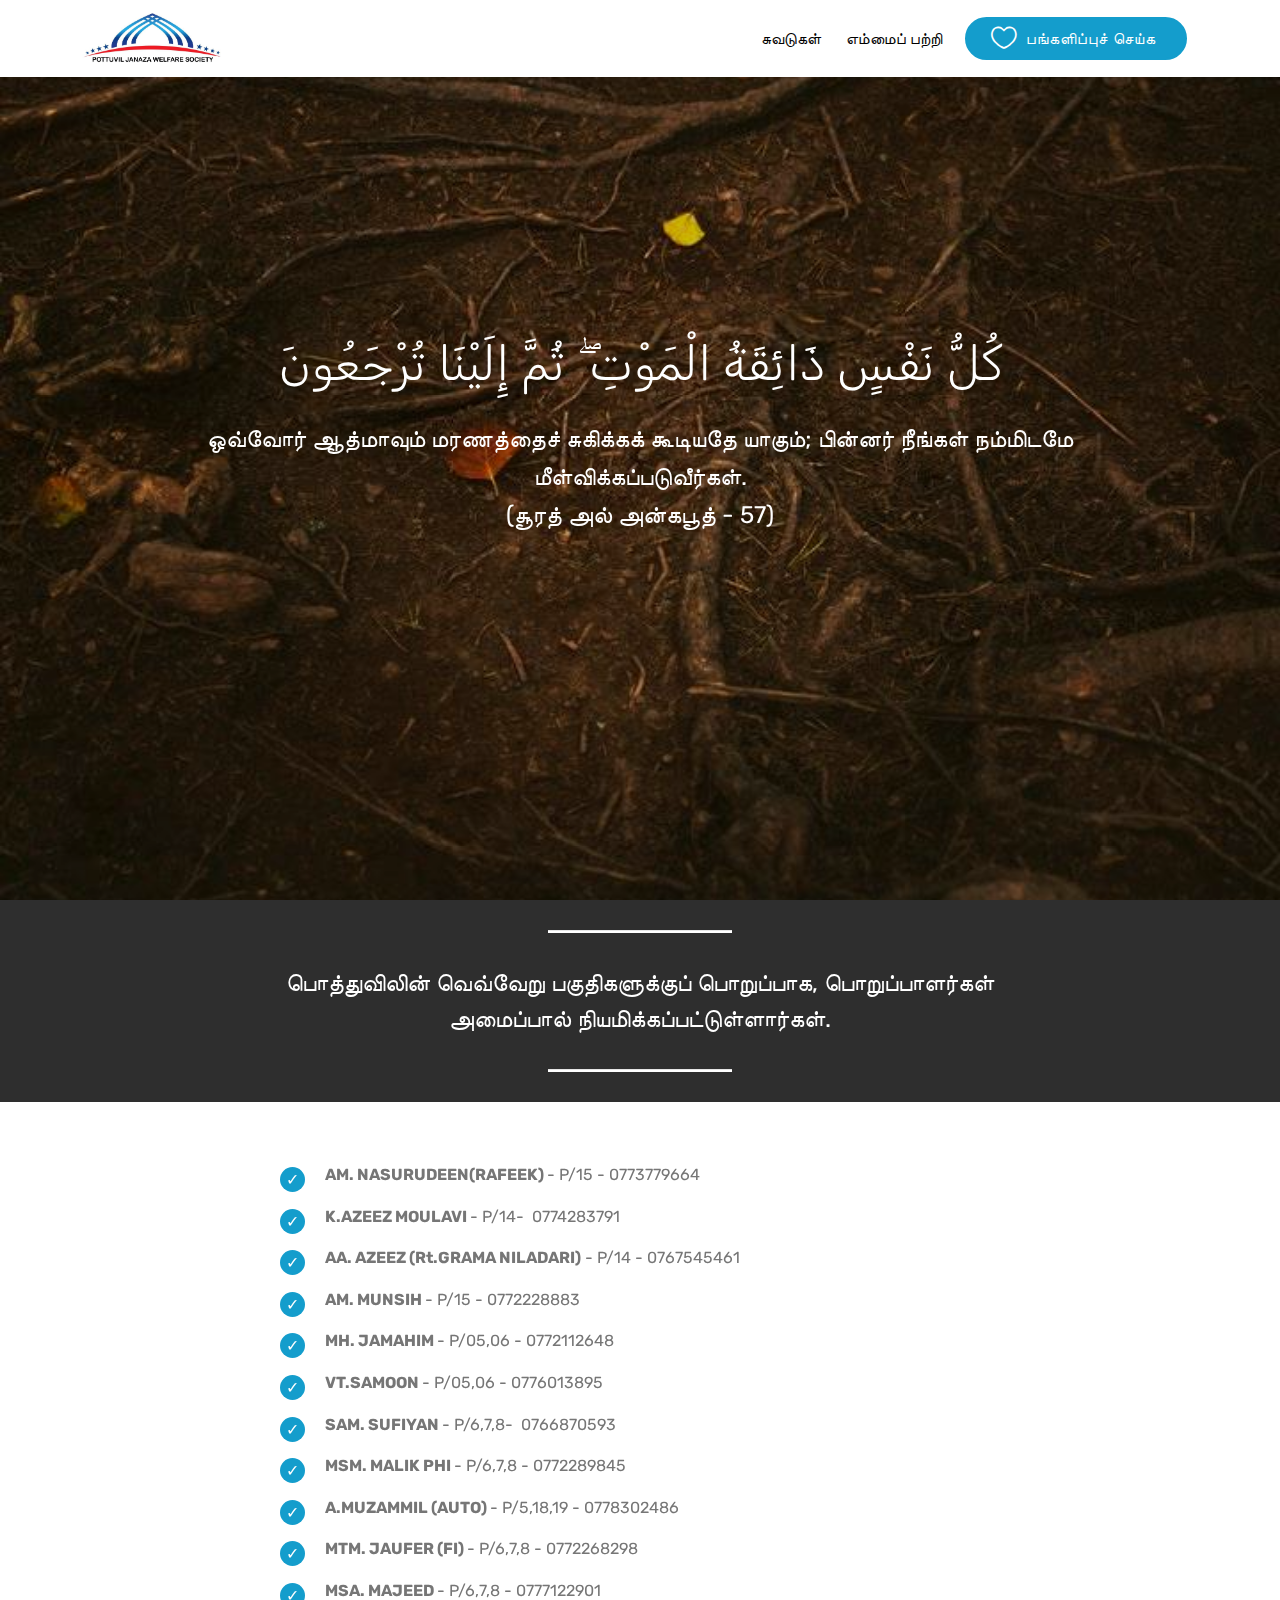
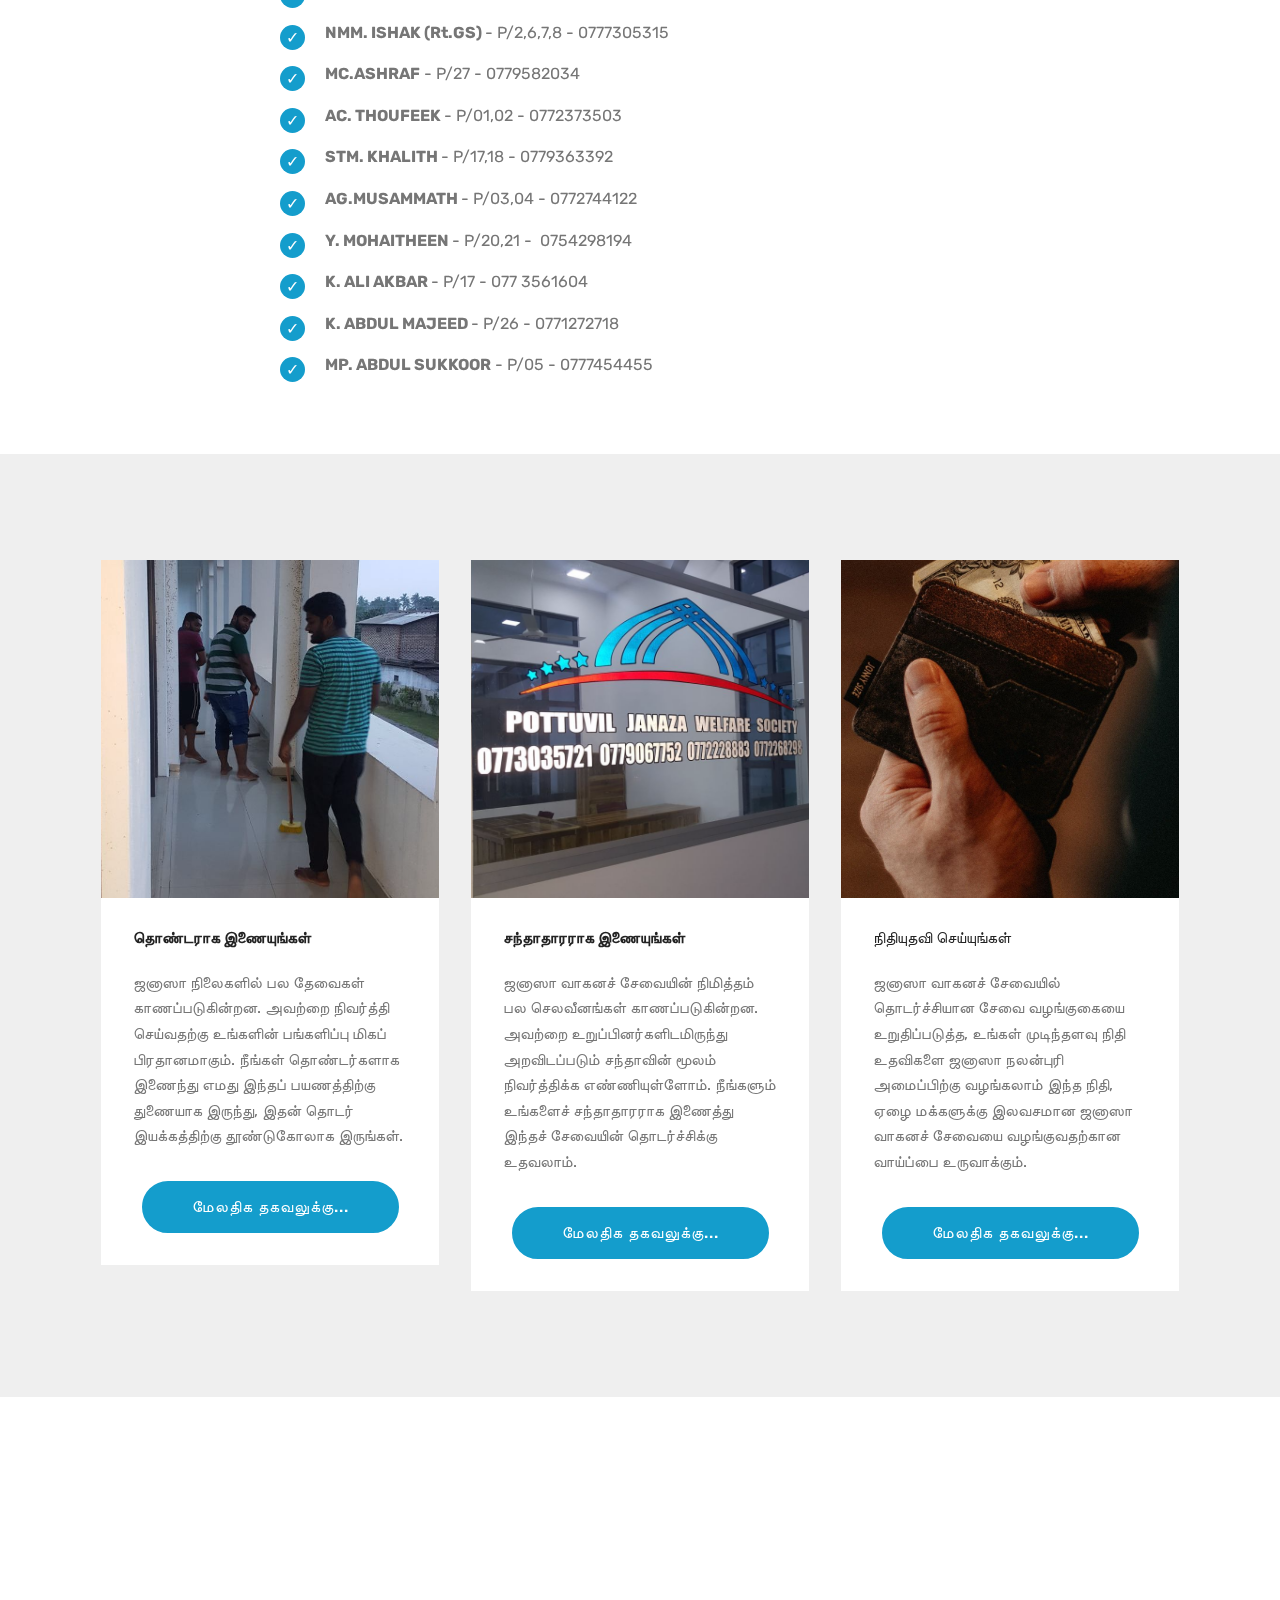
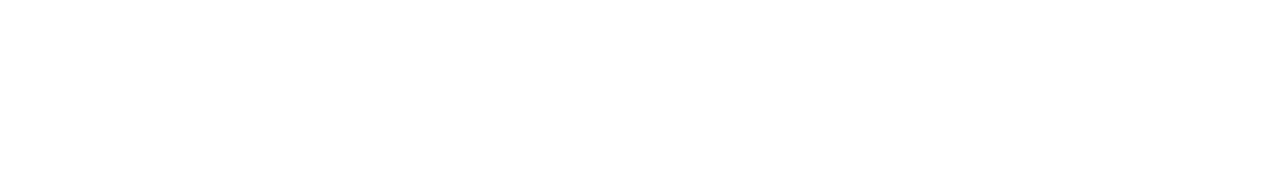
==== index.html @ e9322771 "Updated" ====
<!DOCTYPE html>
<html >
<head>
 <!-- Site designed & developed by Tharique Azeez @ niram.org -->
  <meta charset="UTF-8">
  <meta http-equiv="X-UA-Compatible" content="IE=edge">
  <meta name="generator" content="Mobirise v4.6.5, mobirise.com">
  <meta name="viewport" content="width=device-width, initial-scale=1, minimum-scale=1">
  <link rel="shortcut icon" href="assets/images/whatsapp-image-2018-03-03-at-11.21.01-am-950x400.jpg" type="image/x-icon">
  <meta name="description" content="">
  <title>Pottuvil Janaza Welfare Society</title>
  <link rel="stylesheet" href="assets/web/assets/mobirise-icons/mobirise-icons.css">
  <link rel="stylesheet" href="assets/web/assets/mobirise-icons-bold/mobirise-icons-bold.css">
  <link rel="stylesheet" href="assets/tether/tether.min.css">
  <link rel="stylesheet" href="assets/bootstrap/css/bootstrap.min.css">
  <link rel="stylesheet" href="assets/bootstrap/css/bootstrap-grid.min.css">
  <link rel="stylesheet" href="assets/bootstrap/css/bootstrap-reboot.min.css">
  <link rel="stylesheet" href="assets/socicon/css/styles.css">
  <link rel="stylesheet" href="assets/dropdown/css/style.css">
  <link rel="stylesheet" href="assets/theme/css/style.css">
  <link rel="stylesheet" href="assets/mobirise/css/mbr-additional.css" type="text/css">
  
  
  
</head>
<body>
  <section class="menu cid-qLf5GSk28s" once="menu" id="menu2-0">

    

    <nav class="navbar navbar-expand beta-menu navbar-dropdown align-items-center navbar-fixed-top navbar-toggleable-sm">
        <button class="navbar-toggler navbar-toggler-right" type="button" data-toggle="collapse" data-target="#navbarSupportedContent" aria-controls="navbarSupportedContent" aria-expanded="false" aria-label="Toggle navigation">
            <div class="hamburger">
                <span></span>
                <span></span>
                <span></span>
                <span></span>
            </div>
        </button>
        <div class="menu-logo">
            <div class="navbar-brand">
                <span class="navbar-logo">
                    <a href="http://pottuviljws.org">
                        <img src="assets/images/whatsapp-image-2018-03-03-at-11.21.01-am-950x400.jpg" alt="Pottuvil Janaza Welfare Society" title="" style="height: 3.8rem;">
                    </a>
                </span>
                
            </div>
        </div>
        <div class="collapse navbar-collapse" id="navbarSupportedContent">
            <ul class="navbar-nav nav-dropdown" data-app-modern-menu="true"><li class="nav-item">
                    <a class="nav-link link text-black display-4" href="journey.html">சுவடுகள்&nbsp;</a>
                </li>
                <li class="nav-item">
                    <a class="nav-link link text-black display-4" href="about.html">எம்மைப் பற்றி</a>
                </li></ul>
            <div class="navbar-buttons mbr-section-btn"><a class="btn btn-sm btn-primary display-4" href="donate.html"><span class="mbrib-hearth mbr-iconfont mbr-iconfont-btn"></span>
                    பங்களிப்புச் செய்க&nbsp;</a></div>
        </div>
    </nav>
</section>

<section class="engine"></section><section class="header1 cid-qLf6Yndxbd mbr-fullscreen mbr-parallax-background" id="header1-2">

    

    <div class="mbr-overlay" style="opacity: 0.2; background-color: rgb(0, 0, 0);">
    </div>

    <div class="container">
        <div class="row justify-content-md-center">
            <div class="mbr-white col-md-10">
                
                <h3 class="mbr-section-subtitle align-center mbr-light pb-3 mbr-fonts-style display-2">كُلُّ نَفْسٍ ذَائِقَةُ الْمَوْتِ ۖ ثُمَّ إِلَيْنَا تُرْجَعُونَ</h3>
                <p class="mbr-text align-center pb-3 mbr-fonts-style display-5">ஒவ்வோர் ஆத்மாவும் மரணத்தைச் சுகிக்கக் கூடியதே யாகும்; பின்னர் நீங்கள் நம்மிடமே மீள்விக்கப்படுவீர்கள்.
<br>(சூரத் அல் அன்கபூத் - 57)</p>
                
            </div>
        </div>
    </div>

</section>

<section class="mbr-section article content10 cid-qLfDGo8i6Q" id="content10-h">
    
     

    <div class="container">
        <div class="inner-container" style="width: 66%;">
            <hr class="line" style="width: 25%;">
            <div class="section-text align-center mbr-white mbr-fonts-style display-5">பொத்துவிலின் வெவ்வேறு பகுதிகளுக்குப் பொறுப்பாக, பொறுப்பாளர்கள் அமைப்பால் நியமிக்கப்பட்டுள்ளார்கள்.</div>
            <hr class="line" style="width: 25%;">
        </div>
    </div>
</section>

<section class="mbr-section article content12 cid-qLfDsEJkNA" id="content12-g">
     

    <div class="container">
        <div class="media-container-row">
            <div class="mbr-text counter-container col-12 col-md-8 mbr-fonts-style display-7">
                <ul>
                    <li><strong>AM. NASURUDEEN(RAFEEK) </strong>- P/15 - 0773779664</li>
                    <li><strong>K.AZEEZ MOULAVI </strong>- P/14- &nbsp;0774283791
</li><li><strong>AA. AZEEZ (Rt.GRAMA NILADARI)</strong> - P/14 - 0767545461
</li><li><strong>AM. MUNSIH </strong>- P/15 - 0772228883
</li><li><strong>MH. JAMAHIM </strong>- P/05,06 - 0772112648
</li><li><strong>VT.SAMOON </strong>- P/05,06 - 0776013895
</li><li><strong>SAM. SUFIYAN </strong>- P/6,7,8- &nbsp;0766870593
</li><li><strong>MSM. MALIK PHI </strong>- P/6,7,8 - 0772289845
</li><li><strong>A.MUZAMMIL (AUTO) </strong>- P/5,18,19 - 0778302486
</li><li><strong>MTM. JAUFER (FI) </strong>- P/6,7,8 - 0772268298
</li><li><strong>MSA. MAJEED </strong>- P/6,7,8 - 0777122901
</li><li><strong>NMM. ISHAK (Rt.GS) </strong>- P/2,6,7,8 - 0777305315
</li><li><strong>MC.ASHRAF</strong> - P/27 - 0779582034
</li><li><strong>AC. THOUFEEK </strong>- P/01,02 - 0772373503
</li><li><strong>STM. KHALITH </strong>- P/17,18 - 0779363392
</li><li><strong>AG.MUSAMMATH </strong>- P/03,04 - 0772744122
</li><li><strong>Y. MOHAITHEEN </strong>- P/20,21 - &nbsp;0754298194
</li><li><strong>K. ALI AKBAR </strong>- P/17 - 077 3561604
</li><li><strong>K. ABDUL MAJEED </strong>- P/26 - 0771272718</li><li><strong>MP. ABDUL SUKKOOR</strong> - P/05 - 0777454455</li>
                </ul>
            </div>
        </div>
    </div>
</section>

<section class="features3 cid-qLfFAPqKFo" id="features3-j">

    

    
    <div class="container">
        <div class="media-container-row">
            <div class="card p-3 col-12 col-md-6 col-lg-4">
                <div class="card-wrapper">
                    <div class="card-img">
                        <img src="assets/images/whatsapp-image-2018-03-03-at-6.20.33-pm-720x1280.jpg" alt="Mobirise" title="">
                    </div>
                    <div class="card-box">
                        <h4 class="card-title mbr-fonts-style display-7"><strong>தொண்டராக இணையுங்கள்</strong></h4>
                        <p class="mbr-text mbr-fonts-style display-7">
                            ஜனாஸா நிலைகளில் பல தேவைகள் காணப்படுகின்றன. அவற்றை நிவர்த்தி செய்வதற்கு உங்களின் பங்களிப்பு மிகப் பிரதானமாகும். நீங்கள் தொண்டர்களாக இணைந்து எமது இந்தப் பயணத்திற்கு துணையாக இருந்து, இதன் தொடர் இயக்கத்திற்கு தூண்டுகோலாக இருங்கள்.</p>
                    </div>
                    <div class="mbr-section-btn text-center"><a href="donate.html" class="btn btn-primary display-4">
                            மேலதிக தகவலுக்கு...</a></div>
                </div>
            </div>

            <div class="card p-3 col-12 col-md-6 col-lg-4">
                <div class="card-wrapper">
                    <div class="card-img">
                        <img src="assets/images/whatsapp-image-2018-03-03-at-6.20.25-pm1-1280x720.jpg" alt="Mobirise" title="">
                    </div>
                    <div class="card-box">
                        <h4 class="card-title mbr-fonts-style display-7"><strong>சந்தாதாரராக இணையுங்கள்</strong></h4>
                        <p class="mbr-text mbr-fonts-style display-7">ஜனாஸா வாகனச் சேவையின் நிமித்தம் பல செலவீனங்கள் காணப்படுகின்றன. அவற்றை உறுப்பினர்களிடமிருந்து அறவிடப்படும் சந்தாவின் மூலம் நிவர்த்திக்க எண்ணியுள்ளோம். நீங்களும் உங்களைச் சந்தாதாரராக இணைத்து இந்தச் சேவையின் தொடர்ச்சிக்கு உதவலாம்.&nbsp;</p>
                    </div>
                    <div class="mbr-section-btn text-center"><a href="donate.html" class="btn btn-primary display-4">
                            மேலதிக தகவலுக்கு...</a></div>
                </div>
            </div>

            <div class="card p-3 col-12 col-md-6 col-lg-4">
                <div class="card-wrapper">
                    <div class="card-img">
                        <img src="assets/images/mbr-1620x1080.jpg" alt="Mobirise" title="">
                    </div>
                    <div class="card-box">
                        <h4 class="card-title mbr-fonts-style display-7">
                            நிதியுதவி செய்யுங்கள்</h4>
                        <p class="mbr-text mbr-fonts-style display-7">
                            ஜனாஸா வாகனச் சேவையில் தொடர்ச்சியான சேவை வழங்குகையை உறுதிப்படுத்த, உங்கள் முடிந்தளவு நிதி உதவிகளை ஜனாஸா நலன்புரி அமைப்பிற்கு வழங்கலாம் இந்த நிதி, ஏழை மக்களுக்கு இலவசமான ஜனாஸா வாகனச் சேவையை வழங்குவதற்கான வாய்ப்பை உருவாக்கும்.</p>
                    </div>
                    <div class="mbr-section-btn text-center"><a href="donate.html" class="btn btn-primary display-4">
                            மேலதிக தகவலுக்கு...</a></div>
                </div>
            </div>

            
        </div>
    </div>
</section>

<section class="cid-qLfJg9Lxve mbr-reveal" id="footer1-k">

    

    

    <div class="container">
        <div class="media-container-row content text-white">
            <div class="col-12 col-md-3">
                <div class="media-wrap">
                    <a href="http://pottuviljws.org">
                        <img src="assets/images/whatsapp-image-2018-03-03-at-11.21.01-am-950x400.jpg" alt="Mobirise" title="">
                    </a>
                </div>
            </div>
            <div class="col-12 col-md-3 mbr-fonts-style display-7">
                <h5 class="pb-3">
                    Address
                </h5>
                <p class="mbr-text">
                    Pottuvil Grand Jummah Masjid,<br>Pottuvil. <br>PC 32500</p>
            </div>
            <div class="col-12 col-md-3 mbr-fonts-style display-7">
                <h5 class="pb-3">
                    Contacts
                </h5>
                <p class="mbr-text">077 30 35 721
<br>077 90 67 752
<br>077 22 28 883
<br>077 22 68 298&nbsp;<br>Email: pottuviljws@gmail.com<br></p>
            </div>
            <div class="col-12 col-md-3 mbr-fonts-style display-7">
                <h5 class="pb-3">சிந்தனைக்கு...</h5>
                <p class="mbr-text">ஒவ்வோர் ஆத்மாவும் மரணத்தைச் சுகிக்கக் கூடியதே யாகும்; பின்னர் நீங்கள் நம்மிடமே மீள்விக்கப்படுவீர்கள்.
<br>(சூரத் அல் அன்கபூத் - 57)&nbsp;<br></p>
            </div>
        </div>
        <div class="footer-lower">
            <div class="media-container-row">
                <div class="col-sm-12">
                    <hr>
                </div>
            </div>
            <div class="media-container-row mbr-white">
                <div class="col-sm-6 copyright">
                    <p class="mbr-text mbr-fonts-style display-7">
                        © Copyright 2018 Pottuvil Janaza Welfare Society</p>
                </div>
                <div class="col-md-6">
                    
                </div>
            </div>
        </div>
    </div>
</section>


  <script src="assets/web/assets/jquery/jquery.min.js"></script>
  <script src="assets/popper/popper.min.js"></script>
  <script src="assets/tether/tether.min.js"></script>
  <script src="assets/bootstrap/js/bootstrap.min.js"></script>
  <script src="assets/touchswipe/jquery.touch-swipe.min.js"></script>
  <script src="assets/parallax/jarallax.min.js"></script>
  <script src="assets/smoothscroll/smooth-scroll.js"></script>
  <script src="assets/dropdown/js/script.min.js"></script>
  <script src="assets/theme/js/script.js"></script>
  
  
</body>
</html>
---- assets/web/assets/mobirise-icons/mobirise-icons.css ----
@font-face {
  font-family: 'MobiriseIcons';
  src:  url('mobirise-icons.eot?spat4u');
  src:  url('mobirise-icons.eot?spat4u#iefix') format('embedded-opentype'),
    url('mobirise-icons.ttf?spat4u') format('truetype'),
    url('mobirise-icons.woff?spat4u') format('woff'),
    url('mobirise-icons.svg?spat4u#MobiriseIcons') format('svg');
  font-weight: normal;
  font-style: normal;
}

[class^="mbri-"], [class*=" mbri-"] {
  /* use !important to prevent issues with browser extensions that change fonts */
  font-family: MobiriseIcons !important;
  speak: none;
  font-style: normal;
  font-weight: normal;
  font-variant: normal;
  text-transform: none;
  line-height: 1;

  /* Better Font Rendering =========== */
  -webkit-font-smoothing: antialiased;
  -moz-osx-font-smoothing: grayscale;
}

.mbri-add-submenu:before {
  content: "\e900";
}
.mbri-alert:before {
  content: "\e901";
}
.mbri-align-center:before {
  content: "\e902";
}
.mbri-align-justify:before {
  content: "\e903";
}
.mbri-align-left:before {
  content: "\e904";
}
.mbri-align-right:before {
  content: "\e905";
}
.mbri-android:before {
  content: "\e906";
}
.mbri-apple:before {
  content: "\e907";
}
.mbri-arrow-down:before {
  content: "\e908";
}
.mbri-arrow-next:before {
  content: "\e909";
}
.mbri-arrow-prev:before {
  content: "\e90a";
}
.mbri-arrow-up:before {
  content: "\e90b";
}
.mbri-bold:before {
  content: "\e90c";
}
.mbri-bookmark:before {
  content: "\e90d";
}
.mbri-bootstrap:before {
  content: "\e90e";
}
.mbri-briefcase:before {
  content: "\e90f";
}
.mbri-browse:before {
  content: "\e910";
}
.mbri-bulleted-list:before {
  content: "\e911";
}
.mbri-calendar:before {
  content: "\e912";
}
.mbri-camera:before {
  content: "\e913";
}
.mbri-cart-add:before {
  content: "\e914";
}
.mbri-cart-full:before {
  content: "\e915";
}
.mbri-cash:before {
  content: "\e916";
}
.mbri-change-style:before {
  content: "\e917";
}
.mbri-chat:before {
  content: "\e918";
}
.mbri-clock:before {
  content: "\e919";
}
.mbri-close:before {
  content: "\e91a";
}
.mbri-cloud:before {
  content: "\e91b";
}
.mbri-code:before {
  content: "\e91c";
}
.mbri-contact-form:before {
  content: "\e91d";
}
.mbri-credit-card:before {
  content: "\e91e";
}
.mbri-cursor-click:before {
  content: "\e91f";
}
.mbri-cust-feedback:before {
  content: "\e920";
}
.mbri-database:before {
  content: "\e921";
}
.mbri-delivery:before {
  content: "\e922";
}
.mbri-desktop:before {
  content: "\e923";
}
.mbri-devices:before {
  content: "\e924";
}
.mbri-down:before {
  content: "\e925";
}
.mbri-download:before {
  content: "\e989";
}
.mbri-drag-n-drop:before {
  content: "\e927";
}
.mbri-drag-n-drop2:before {
  content: "\e928";
}
.mbri-edit:before {
  content: "\e929";
}
.mbri-edit2:before {
  content: "\e92a";
}
.mbri-error:before {
  content: "\e92b";
}
.mbri-extension:before {
  content: "\e92c";
}
.mbri-features:before {
  content: "\e92d";
}
.mbri-file:before {
  content: "\e92e";
}
.mbri-flag:before {
  content: "\e92f";
}
.mbri-folder:before {
  content: "\e930";
}
.mbri-gift:before {
  content: "\e931";
}
.mbri-github:before {
  content: "\e932";
}
.mbri-globe:before {
  content: "\e933";
}
.mbri-globe-2:before {
  content: "\e934";
}
.mbri-growing-chart:before {
  content: "\e935";
}
.mbri-hearth:before {
  content: "\e936";
}
.mbri-help:before {
  content: "\e937";
}
.mbri-home:before {
  content: "\e938";
}
.mbri-hot-cup:before {
  content: "\e939";
}
.mbri-idea:before {
  content: "\e93a";
}
.mbri-image-gallery:before {
  content: "\e93b";
}
.mbri-image-slider:before {
  content: "\e93c";
}
.mbri-info:before {
  content: "\e93d";
}
.mbri-italic:before {
  content: "\e93e";
}
.mbri-key:before {
  content: "\e93f";
}
.mbri-laptop:before {
  content: "\e940";
}
.mbri-layers:before {
  content: "\e941";
}
.mbri-left-right:before {
  content: "\e942";
}
.mbri-left:before {
  content: "\e943";
}
.mbri-letter:before {
  content: "\e944";
}
.mbri-like:before {
  content: "\e945";
}
.mbri-link:before {
  content: "\e946";
}
.mbri-lock:before {
  content: "\e947";
}
.mbri-login:before {
  content: "\e948";
}
.mbri-logout:before {
  content: "\e949";
}
.mbri-magic-stick:before {
  content: "\e94a";
}
.mbri-map-pin:before {
  content: "\e94b";
}
.mbri-menu:before {
  content: "\e94c";
}
.mbri-mobile:before {
  content: "\e94d";
}
.mbri-mobile2:before {
  content: "\e94e";
}
.mbri-mobirise:before {
  content: "\e94f";
}
.mbri-more-horizontal:before {
  content: "\e950";
}
.mbri-more-vertical:before {
  content: "\e951";
}
.mbri-music:before {
  content: "\e952";
}
.mbri-new-file:before {
  content: "\e953";
}
.mbri-numbered-list:before {
  content: "\e954";
}
.mbri-opened-folder:before {
  content: "\e955";
}
.mbri-pages:before {
  content: "\e956";
}
.mbri-paper-plane:before {
  content: "\e957";
}
.mbri-paperclip:before {
  content: "\e958";
}
.mbri-photo:before {
  content: "\e959";
}
.mbri-photos:before {
  content: "\e95a";
}
.mbri-pin:before {
  content: "\e95b";
}
.mbri-play:before {
  content: "\e95c";
}
.mbri-plus:before {
  content: "\e95d";
}
.mbri-preview:before {
  content: "\e95e";
}
.mbri-print:before {
  content: "\e95f";
}
.mbri-protect:before {
  content: "\e960";
}
.mbri-question:before {
  content: "\e961";
}
.mbri-quote-left:before {
  content: "\e962";
}
.mbri-quote-right:before {
  content: "\e963";
}
.mbri-refresh:before {
  content: "\e964";
}
.mbri-responsive:before {
  content: "\e965";
}
.mbri-right:before {
  content: "\e966";
}
.mbri-rocket:before {
  content: "\e967";
}
.mbri-sad-face:before {
  content: "\e968";
}
.mbri-sale:before {
  content: "\e969";
}
.mbri-save:before {
  content: "\e96a";
}
.mbri-search:before {
  content: "\e96b";
}
.mbri-setting:before {
  content: "\e96c";
}
.mbri-setting2:before {
  content: "\e96d";
}
.mbri-setting3:before {
  content: "\e96e";
}
.mbri-share:before {
  content: "\e96f";
}
.mbri-shopping-bag:before {
  content: "\e970";
}
.mbri-shopping-basket:before {
  content: "\e971";
}
.mbri-shopping-cart:before {
  content: "\e972";
}
.mbri-sites:before {
  content: "\e973";
}
.mbri-smile-face:before {
  content: "\e974";
}
.mbri-speed:before {
  content: "\e975";
}
.mbri-star:before {
  content: "\e976";
}
.mbri-success:before {
  content: "\e977";
}
.mbri-sun:before {
  content: "\e978";
}
.mbri-sun2:before {
  content: "\e979";
}
.mbri-tablet:before {
  content: "\e97a";
}
.mbri-tablet-vertical:before {
  content: "\e97b";
}
.mbri-target:before {
  content: "\e97c";
}
.mbri-timer:before {
  content: "\e97d";
}
.mbri-to-ftp:before {
  content: "\e97e";
}
.mbri-to-local-drive:before {
  content: "\e97f";
}
.mbri-touch-swipe:before {
  content: "\e980";
}
.mbri-touch:before {
  content: "\e981";
}
.mbri-trash:before {
  content: "\e982";
}
.mbri-underline:before {
  content: "\e983";
}
.mbri-unlink:before {
  content: "\e984";
}
.mbri-unlock:before {
  content: "\e985";
}
.mbri-up-down:before {
  content: "\e986";
}
.mbri-up:before {
  content: "\e987";
}
.mbri-update:before {
  content: "\e988";
}
.mbri-upload:before {
 content: "\e926"; 
}
.mbri-user:before {
  content: "\e98a";
}
.mbri-user2:before {
  content: "\e98b";
}
.mbri-users:before {
  content: "\e98c";
}
.mbri-video:before {
  content: "\e98d";
}
.mbri-video-play:before {
  content: "\e98e";
}
.mbri-watch:before {
  content: "\e98f";
}
.mbri-website-theme:before {
  content: "\e990";
}
.mbri-wifi:before {
  content: "\e991";
}
.mbri-windows:before {
  content: "\e992";
}
.mbri-zoom-out:before {
  content: "\e993";
}
.mbri-redo:before {
  content: "\e994";
}
.mbri-undo:before {
  content: "\e995";
}
---- assets/web/assets/mobirise-icons-bold/mobirise-icons-bold.css ----
@font-face {
  font-family: 'mobirise-icons-bold';
  src:  url('mobirise-icons-bold.eot?m1l4yr');
  src:  url('mobirise-icons-bold.eot?m1l4yr#iefix') format('embedded-opentype'),
    url('mobirise-icons-bold.ttf?m1l4yr') format('truetype'),
    url('mobirise-icons-bold.woff?m1l4yr') format('woff'),
    url('mobirise-icons-bold.svg?m1l4yr#mobirise-icons-bold') format('svg');
  font-weight: normal;
  font-style: normal;
}

[class^="mbrib-"], [class*="mbrib-"] {
  /* use !important to prevent issues with browser extensions that change fonts */
  font-family: 'mobirise-icons-bold' !important;
  speak: none;
  font-style: normal;
  font-weight: normal;
  font-variant: normal;
  text-transform: none;
  line-height: 1;

  /* Better Font Rendering =========== */
  -webkit-font-smoothing: antialiased;
  -moz-osx-font-smoothing: grayscale;
}

.mbrib-add-submenu:before {
  content: "\e900";
}
.mbrib-alert:before {
  content: "\e901";
}
.mbrib-align-center:before {
  content: "\e902";
}
.mbrib-align-justify:before {
  content: "\e903";
}
.mbrib-align-left:before {
  content: "\e904";
}
.mbrib-align-right:before {
  content: "\e905";
}
.mbrib-android:before {
  content: "\e906";
}
.mbrib-apple:before {
  content: "\e907";
}
.mbrib-arrow-down:before {
  content: "\e908";
}
.mbrib-arrow-next:before {
  content: "\e909";
}
.mbrib-arrow-prev:before {
  content: "\e90a";
}
.mbrib-arrow-up:before {
  content: "\e90b";
}
.mbrib-bold:before {
  content: "\e90c";
}
.mbrib-bookmark:before {
  content: "\e90d";
}
.mbrib-bootstrap:before {
  content: "\e90e";
}
.mbrib-briefcase:before {
  content: "\e90f";
}
.mbrib-browse:before {
  content: "\e910";
}
.mbrib-bulleted-list:before {
  content: "\e911";
}
.mbrib-calendar:before {
  content: "\e912";
}
.mbrib-camera:before {
  content: "\e913";
}
.mbrib-cart-add:before {
  content: "\e914";
}
.mbrib-cart-full:before {
  content: "\e915";
}
.mbrib-cash:before {
  content: "\e916";
}
.mbrib-change-style:before {
  content: "\e917";
}
.mbrib-chat:before {
  content: "\e918";
}
.mbrib-clock:before {
  content: "\e919";
}
.mbrib-close:before {
  content: "\e91a";
}
.mbrib-cloud:before {
  content: "\e91b";
}
.mbrib-code:before {
  content: "\e91c";
}
.mbrib-contact-form:before {
  content: "\e91d";
}
.mbrib-credit-card:before {
  content: "\e91e";
}
.mbrib-cursor-click:before {
  content: "\e91f";
}
.mbrib-cust-feedback:before {
  content: "\e920";
}
.mbrib-database:before {
  content: "\e921";
}
.mbrib-delivery:before {
  content: "\e922";
}
.mbrib-desktop:before {
  content: "\e923";
}
.mbrib-devices:before {
  content: "\e924";
}
.mbrib-down:before {
  content: "\e925";
}
.mbrib-download:before {
  content: "\e926";
}
.mbrib-drag-n-drop:before {
  content: "\e927";
}
.mbrib-drag-n-drop2:before {
  content: "\e928";
}
.mbrib-edit:before {
  content: "\e929";
}
.mbrib-edit2:before {
  content: "\e92a";
}
.mbrib-error:before {
  content: "\e92b";
}
.mbrib-extension:before {
  content: "\e92c";
}
.mbrib-features:before {
  content: "\e92d";
}
.mbrib-file:before {
  content: "\e92e";
}
.mbrib-flag:before {
  content: "\e92f";
}
.mbrib-folder:before {
  content: "\e930";
}
.mbrib-gift:before {
  content: "\e931";
}
.mbrib-github:before {
  content: "\e932";
}
.mbrib-globe-2:before {
  content: "\e933";
}
.mbrib-globe:before {
  content: "\e934";
}
.mbrib-growing-chart:before {
  content: "\e935";
}
.mbrib-hearth:before {
  content: "\e936";
}
.mbrib-help:before {
  content: "\e937";
}
.mbrib-home:before {
  content: "\e938";
}
.mbrib-hot-cup:before {
  content: "\e939";
}
.mbrib-idea:before {
  content: "\e93a";
}
.mbrib-image-gallery:before {
  content: "\e93b";
}
.mbrib-image-slider:before {
  content: "\e93c";
}
.mbrib-info:before {
  content: "\e93d";
}
.mbrib-italic:before {
  content: "\e93e";
}
.mbrib-key:before {
  content: "\e93f";
}
.mbrib-laptop:before {
  content: "\e940";
}
.mbrib-layers:before {
  content: "\e941";
}
.mbrib-left-right:before {
  content: "\e942";
}
.mbrib-left:before {
  content: "\e943";
}
.mbrib-letter:before {
  content: "\e944";
}
.mbrib-like:before {
  content: "\e945";
}
.mbrib-link:before {
  content: "\e946";
}
.mbrib-lock:before {
  content: "\e947";
}
.mbrib-login:before {
  content: "\e948";
}
.mbrib-logout:before {
  content: "\e949";
}
.mbrib-magic-stick:before {
  content: "\e94a";
}
.mbrib-map-pin:before {
  content: "\e94b";
}
.mbrib-menu:before {
  content: "\e94c";
}
.mbrib-mobile:before {
  content: "\e94d";
}
.mbrib-mobile2:before {
  content: "\e94e";
}
.mbrib-mobirise:before {
  content: "\e94f";
}
.mbrib-more-horizontal:before {
  content: "\e950";
}
.mbrib-more-vertical:before {
  content: "\e951";
}
.mbrib-music:before {
  content: "\e952";
}
.mbrib-new-file:before {
  content: "\e953";
}
.mbrib-numbered-list:before {
  content: "\e954";
}
.mbrib-opened-folder:before {
  content: "\e955";
}
.mbrib-pages:before {
  content: "\e956";
}
.mbrib-paper-plane:before {
  content: "\e957";
}
.mbrib-paperclip:before {
  content: "\e958";
}
.mbrib-photo:before {
  content: "\e959";
}
.mbrib-photos:before {
  content: "\e95a";
}
.mbrib-pin:before {
  content: "\e95b";
}
.mbrib-play:before {
  content: "\e95c";
}
.mbrib-plus:before {
  content: "\e95d";
}
.mbrib-preview:before {
  content: "\e95e";
}
.mbrib-print:before {
  content: "\e95f";
}
.mbrib-protect:before {
  content: "\e960";
}
.mbrib-question:before {
  content: "\e961";
}
.mbrib-quote-left:before {
  content: "\e962";
}
.mbrib-quote-right:before {
  content: "\e963";
}
.mbrib-redo:before {
  content: "\e964";
}
.mbrib-refresh:before {
  content: "\e965";
}
.mbrib-responsive:before {
  content: "\e966";
}
.mbrib-right:before {
  content: "\e967";
}
.mbrib-rocket:before {
  content: "\e968";
}
.mbrib-sad-face:before {
  content: "\e969";
}
.mbrib-sale:before {
  content: "\e96a";
}
.mbrib-save:before {
  content: "\e96b";
}
.mbrib-search:before {
  content: "\e96c";
}
.mbrib-setting:before {
  content: "\e96d";
}
.mbrib-setting2:before {
  content: "\e96e";
}
.mbrib-setting3:before {
  content: "\e96f";
}
.mbrib-share:before {
  content: "\e970";
}
.mbrib-shopping-bag:before {
  content: "\e971";
}
.mbrib-shopping-basket:before {
  content: "\e972";
}
.mbrib-shopping-cart:before {
  content: "\e973";
}
.mbrib-sites:before {
  content: "\e974";
}
.mbrib-smile-face:before {
  content: "\e975";
}
.mbrib-speed:before {
  content: "\e976";
}
.mbrib-star:before {
  content: "\e977";
}
.mbrib-success:before {
  content: "\e978";
}
.mbrib-sun:before {
  content: "\e979";
}
.mbrib-sun2:before {
  content: "\e97a";
}
.mbrib-tablet-vertical:before {
  content: "\e97b";
}
.mbrib-tablet:before {
  content: "\e97c";
}
.mbrib-target:before {
  content: "\e97d";
}
.mbrib-timer:before {
  content: "\e97e";
}
.mbrib-to-ftp:before {
  content: "\e97f";
}
.mbrib-to-local-drive:before {
  content: "\e980";
}
.mbrib-touch-swipe:before {
  content: "\e981";
}
.mbrib-touch:before {
  content: "\e982";
}
.mbrib-trash:before {
  content: "\e983";
}
.mbrib-underline:before {
  content: "\e984";
}
.mbrib-undo:before {
  content: "\e985";
}
.mbrib-unlink:before {
  content: "\e986";
}
.mbrib-unlock:before {
  content: "\e987";
}
.mbrib-up-down:before {
  content: "\e988";
}
.mbrib-up:before {
  content: "\e989";
}
.mbrib-update:before {
  content: "\e98a";
}
.mbrib-upload:before {
  content: "\e98b";
}
.mbrib-user:before {
  content: "\e98c";
}
.mbrib-user2:before {
  content: "\e98d";
}
.mbrib-users:before {
  content: "\e98e";
}
.mbrib-video-play:before {
  content: "\e98f";
}
.mbrib-video:before {
  content: "\e990";
}
.mbrib-watch:before {
  content: "\e991";
}
.mbrib-website-theme:before {
  content: "\e992";
}
.mbrib-wifi:before {
  content: "\e993";
}
.mbrib-windows:before {
  content: "\e994";
}
.mbrib-zoom-out:before {
  content: "\e995";
}
---- assets/socicon/css/styles.css ----
@charset "UTF-8";

@font-face {
  font-family: "socicon";
  src:url("../fonts/socicon.eot");
  src:url("../fonts/socicon.eot?#iefix") format("embedded-opentype"),
    url("../fonts/socicon.woff") format("woff"),
    url("../fonts/socicon.ttf") format("truetype"),
    url("../fonts/socicon.svg#socicon") format("svg");
  font-weight: normal;
  font-style: normal;

}

[data-icon]:before {
  font-family: "socicon" !important;
  content: attr(data-icon);
  font-style: normal !important;
  font-weight: normal !important;
  font-variant: normal !important;
  text-transform: none !important;
  speak: none;
  line-height: 1;
  -webkit-font-smoothing: antialiased;
  -moz-osx-font-smoothing: grayscale;
}

[class^="socicon-"]:before,
[class*=" socicon-"]:before {
  font-family: "socicon" !important;
  font-style: normal !important;
  font-weight: normal !important;
  font-variant: normal !important;
  text-transform: none !important;
  speak: none;
  line-height: 1;
  -webkit-font-smoothing: antialiased;
  -moz-osx-font-smoothing: grayscale;
}

.socicon-modelmayhem:before {
  content: "\e000";
}
.socicon-mixcloud:before {
  content: "\e001";
}
.socicon-drupal:before {
  content: "\e002";
}
.socicon-swarm:before {
  content: "\e003";
}
.socicon-istock:before {
  content: "\e004";
}
.socicon-yammer:before {
  content: "\e005";
}
.socicon-ello:before {
  content: "\e006";
}
.socicon-stackoverflow:before {
  content: "\e007";
}
.socicon-persona:before {
  content: "\e008";
}
.socicon-triplej:before {
  content: "\e009";
}
.socicon-houzz:before {
  content: "\e00a";
}
.socicon-rss:before {
  content: "\e00b";
}
.socicon-paypal:before {
  content: "\e00c";
}
.socicon-odnoklassniki:before {
  content: "\e00d";
}
.socicon-airbnb:before {
  content: "\e00e";
}
.socicon-periscope:before {
  content: "\e00f";
}
.socicon-outlook:before {
  content: "\e010";
}
.socicon-coderwall:before {
  content: "\e011";
}
.socicon-tripadvisor:before {
  content: "\e012";
}
.socicon-appnet:before {
  content: "\e013";
}
.socicon-goodreads:before {
  content: "\e014";
}
.socicon-tripit:before {
  content: "\e015";
}
.socicon-lanyrd:before {
  content: "\e016";
}
.socicon-slideshare:before {
  content: "\e017";
}
.socicon-buffer:before {
  content: "\e018";
}
.socicon-disqus:before {
  content: "\e019";
}
.socicon-vkontakte:before {
  content: "\e01a";
}
.socicon-whatsapp:before {
  content: "\e01b";
}
.socicon-patreon:before {
  content: "\e01c";
}
.socicon-storehouse:before {
  content: "\e01d";
}
.socicon-pocket:before {
  content: "\e01e";
}
.socicon-mail:before {
  content: "\e01f";
}
.socicon-blogger:before {
  content: "\e020";
}
.socicon-technorati:before {
  content: "\e021";
}
.socicon-reddit:before {
  content: "\e022";
}
.socicon-dribbble:before {
  content: "\e023";
}
.socicon-stumbleupon:before {
  content: "\e024";
}
.socicon-digg:before {
  content: "\e025";
}
.socicon-envato:before {
  content: "\e026";
}
.socicon-behance:before {
  content: "\e027";
}
.socicon-delicious:before {
  content: "\e028";
}
.socicon-deviantart:before {
  content: "\e029";
}
.socicon-forrst:before {
  content: "\e02a";
}
.socicon-play:before {
  content: "\e02b";
}
.socicon-zerply:before {
  content: "\e02c";
}
.socicon-wikipedia:before {
  content: "\e02d";
}
.socicon-apple:before {
  content: "\e02e";
}
.socicon-flattr:before {
  content: "\e02f";
}
.socicon-github:before {
  content: "\e030";
}
.socicon-renren:before {
  content: "\e031";
}
.socicon-friendfeed:before {
  content: "\e032";
}
.socicon-newsvine:before {
  content: "\e033";
}
.socicon-identica:before {
  content: "\e034";
}
.socicon-bebo:before {
  content: "\e035";
}
.socicon-zynga:before {
  content: "\e036";
}
.socicon-steam:before {
  content: "\e037";
}
.socicon-xbox:before {
  content: "\e038";
}
.socicon-windows:before {
  content: "\e039";
}
.socicon-qq:before {
  content: "\e03a";
}
.socicon-douban:before {
  content: "\e03b";
}
.socicon-meetup:before {
  content: "\e03c";
}
.socicon-playstation:before {
  content: "\e03d";
}
.socicon-android:before {
  content: "\e03e";
}
.socicon-snapchat:before {
  content: "\e03f";
}
.socicon-twitter:before {
  content: "\e040";
}
.socicon-facebook:before {
  content: "\e041";
}
.socicon-googleplus:before {
  content: "\e042";
}
.socicon-pinterest:before {
  content: "\e043";
}
.socicon-foursquare:before {
  content: "\e044";
}
.socicon-yahoo:before {
  content: "\e045";
}
.socicon-skype:before {
  content: "\e046";
}
.socicon-yelp:before {
  content: "\e047";
}
.socicon-feedburner:before {
  content: "\e048";
}
.socicon-linkedin:before {
  content: "\e049";
}
.socicon-viadeo:before {
  content: "\e04a";
}
.socicon-xing:before {
  content: "\e04b";
}
.socicon-myspace:before {
  content: "\e04c";
}
.socicon-soundcloud:before {
  content: "\e04d";
}
.socicon-spotify:before {
  content: "\e04e";
}
.socicon-grooveshark:before {
  content: "\e04f";
}
.socicon-lastfm:before {
  content: "\e050";
}
.socicon-youtube:before {
  content: "\e051";
}
.socicon-vimeo:before {
  content: "\e052";
}
.socicon-dailymotion:before {
  content: "\e053";
}
.socicon-vine:before {
  content: "\e054";
}
.socicon-flickr:before {
  content: "\e055";
}
.socicon-500px:before {
  content: "\e056";
}
.socicon-wordpress:before {
  content: "\e058";
}
.socicon-tumblr:before {
  content: "\e059";
}
.socicon-twitch:before {
  content: "\e05a";
}
.socicon-8tracks:before {
  content: "\e05b";
}
.socicon-amazon:before {
  content: "\e05c";
}
.socicon-icq:before {
  content: "\e05d";
}
.socicon-smugmug:before {
  content: "\e05e";
}
.socicon-ravelry:before {
  content: "\e05f";
}
.socicon-weibo:before {
  content: "\e060";
}
.socicon-baidu:before {
  content: "\e061";
}
.socicon-angellist:before {
  content: "\e062";
}
.socicon-ebay:before {
  content: "\e063";
}
.socicon-imdb:before {
  content: "\e064";
}
.socicon-stayfriends:before {
  content: "\e065";
}
.socicon-residentadvisor:before {
  content: "\e066";
}
.socicon-google:before {
  content: "\e067";
}
.socicon-yandex:before {
  content: "\e068";
}
.socicon-sharethis:before {
  content: "\e069";
}
.socicon-bandcamp:before {
  content: "\e06a";
}
.socicon-itunes:before {
  content: "\e06b";
}
.socicon-deezer:before {
  content: "\e06c";
}
.socicon-telegram:before {
  content: "\e06e";
}
.socicon-openid:before {
  content: "\e06f";
}
.socicon-amplement:before {
  content: "\e070";
}
.socicon-viber:before {
  content: "\e071";
}
.socicon-zomato:before {
  content: "\e072";
}
.socicon-draugiem:before {
  content: "\e074";
}
.socicon-endomodo:before {
  content: "\e075";
}
.socicon-filmweb:before {
  content: "\e076";
}
.socicon-stackexchange:before {
  content: "\e077";
}
.socicon-wykop:before {
  content: "\e078";
}
.socicon-teamspeak:before {
  content: "\e079";
}
.socicon-teamviewer:before {
  content: "\e07a";
}
.socicon-ventrilo:before {
  content: "\e07b";
}
.socicon-younow:before {
  content: "\e07c";
}
.socicon-raidcall:before {
  content: "\e07d";
}
.socicon-mumble:before {
  content: "\e07e";
}
.socicon-medium:before {
  content: "\e06d";
}
.socicon-bebee:before {
  content: "\e07f";
}
.socicon-hitbox:before {
  content: "\e080";
}
.socicon-reverbnation:before {
  content: "\e081";
}
.socicon-formulr:before {
  content: "\e082";
}
.socicon-instagram:before {
  content: "\e057";
}
.socicon-battlenet:before {
  content: "\e083";
}
.socicon-chrome:before {
  content: "\e084";
}
.socicon-discord:before {
  content: "\e086";
}
.socicon-issuu:before {
  content: "\e087";
}
.socicon-macos:before {
  content: "\e088";
}
.socicon-firefox:before {
  content: "\e089";
}
.socicon-opera:before {
  content: "\e08d";
}
.socicon-keybase:before {
  content: "\e090";
}
.socicon-alliance:before {
  content: "\e091";
}
.socicon-livejournal:before {
  content: "\e092";
}
.socicon-googlephotos:before {
  content: "\e093";
}
.socicon-horde:before {
  content: "\e094";
}
.socicon-etsy:before {
  content: "\e095";
}
.socicon-zapier:before {
  content: "\e096";
}
.socicon-google-scholar:before {
  content: "\e097";
}
.socicon-researchgate:before {
  content: "\e098";
}
.socicon-wechat:before {
  content: "\e099";
}
.socicon-strava:before {
  content: "\e09a";
}
.socicon-line:before {
  content: "\e09b";
}
.socicon-lyft:before {
  content: "\e09c";
}
.socicon-uber:before {
  content: "\e09d";
}
.socicon-songkick:before {
  content: "\e09e";
}
.socicon-viewbug:before {
  content: "\e09f";
}
.socicon-googlegroups:before {
  content: "\e0a0";
}
.socicon-quora:before {
  content: "\e073";
}
.socicon-diablo:before {
  content: "\e085";
}
.socicon-blizzard:before {
  content: "\e0a1";
}
.socicon-hearthstone:before {
  content: "\e08b";
}
.socicon-heroes:before {
  content: "\e08a";
}
.socicon-overwatch:before {
  content: "\e08c";
}
.socicon-warcraft:before {
  content: "\e08e";
}
.socicon-starcraft:before {
  content: "\e08f";
}
.socicon-beam:before {
  content: "\e0a2";
}
.socicon-curse:before {
  content: "\e0a3";
}
.socicon-player:before {
  content: "\e0a4";
}
.socicon-streamjar:before {
  content: "\e0a5";
}
.socicon-nintendo:before {
  content: "\e0a6";
}
.socicon-hellocoton:before {
  content: "\e0a7";
}
---- assets/dropdown/css/style.css ----
.navbar-dropdown {
  left: 0;
  padding: 0;
  position: absolute;
  right: 0;
  top: 0;
  transition: all 0.45s ease;
  z-index: 1030;
  background: #282828; }
  .navbar-dropdown .navbar-logo {
    margin-right: 0.8rem;
    transition: margin 0.3s ease-in-out;
    vertical-align: middle; }
    .navbar-dropdown .navbar-logo img {
      height: 3.125rem;
      transition: all 0.3s ease-in-out; }
    .navbar-dropdown .navbar-logo.mbr-iconfont {
      font-size: 3.125rem;
      line-height: 3.125rem; }
  .navbar-dropdown .navbar-caption {
    font-weight: 700;
    white-space: normal;
    vertical-align: -4px;
    line-height: 3.125rem !important; }
    .navbar-dropdown .navbar-caption, .navbar-dropdown .navbar-caption:hover {
      color: inherit;
      text-decoration: none; }
  .navbar-dropdown .mbr-iconfont + .navbar-caption {
    vertical-align: -1px; }
  .navbar-dropdown.navbar-fixed-top {
    position: fixed; }
  .navbar-dropdown .navbar-brand span {
    vertical-align: -4px; }
  .navbar-dropdown.bg-color.transparent {
    background: none; }
  .navbar-dropdown.navbar-short .navbar-brand {
    padding: 0.625rem 0; }
    .navbar-dropdown.navbar-short .navbar-brand span {
      vertical-align: -1px; }
  .navbar-dropdown.navbar-short .navbar-caption {
    line-height: 2.375rem !important;
    vertical-align: -2px; }
  .navbar-dropdown.navbar-short .navbar-logo {
    margin-right: 0.5rem; }
    .navbar-dropdown.navbar-short .navbar-logo img {
      height: 2.375rem; }
    .navbar-dropdown.navbar-short .navbar-logo.mbr-iconfont {
      font-size: 2.375rem;
      line-height: 2.375rem; }
  .navbar-dropdown.navbar-short .mbr-table-cell {
    height: 3.625rem; }
  .navbar-dropdown .navbar-close {
    left: 0.6875rem;
    position: fixed;
    top: 0.75rem;
    z-index: 1000; }
  .navbar-dropdown .hamburger-icon {
    content: "";
    display: inline-block;
    vertical-align: middle;
    width: 16px;
    -webkit-box-shadow: 0 -6px 0 1px #282828,0 0 0 1px #282828,0 6px 0 1px #282828;
    -moz-box-shadow: 0 -6px 0 1px #282828,0 0 0 1px #282828,0 6px 0 1px #282828;
    box-shadow: 0 -6px 0 1px #282828,0 0 0 1px #282828,0 6px 0 1px #282828; }

.dropdown-menu .dropdown-toggle[data-toggle="dropdown-submenu"]::after {
  border-bottom: 0.35em solid transparent;
  border-left: 0.35em solid;
  border-right: 0;
  border-top: 0.35em solid transparent;
  margin-left: 0.3rem; }

.dropdown-menu .dropdown-item:focus {
  outline: 0; }

.nav-dropdown {
  font-size: 0.75rem;
  font-weight: 500;
  height: auto !important; }
  .nav-dropdown .nav-btn {
    padding-left: 1rem; }
  .nav-dropdown .link {
    margin: .667em 1.667em;
    font-weight: 500;
    padding: 0;
    transition: color .2s ease-in-out; }
    .nav-dropdown .link.dropdown-toggle {
      margin-right: 2.583em; }
      .nav-dropdown .link.dropdown-toggle::after {
        margin-left: .25rem;
        border-top: 0.35em solid;
        border-right: 0.35em solid transparent;
        border-left: 0.35em solid transparent;
        border-bottom: 0; }
      .nav-dropdown .link.dropdown-toggle[aria-expanded="true"] {
        margin: 0;
        padding: 0.667em 3.263em  0.667em 1.667em; }
  .nav-dropdown .link::after,
  .nav-dropdown .dropdown-item::after {
    color: inherit; }
  .nav-dropdown .btn {
    font-size: 0.75rem;
    font-weight: 700;
    letter-spacing: 0;
    margin-bottom: 0;
    padding-left: 1.25rem;
    padding-right: 1.25rem; }
  .nav-dropdown .dropdown-menu {
    border-radius: 0;
    border: 0;
    left: 0;
    margin: 0;
    padding-bottom: 1.25rem;
    padding-top: 1.25rem;
    position: relative; }
  .nav-dropdown .dropdown-submenu {
    margin-left: 0.125rem;
    top: 0; }
  .nav-dropdown .dropdown-item {
    font-weight: 500;
    line-height: 2;
    padding: 0.3846em 4.615em 0.3846em 1.5385em;
    position: relative;
    transition: color .2s ease-in-out, background-color .2s ease-in-out; }
    .nav-dropdown .dropdown-item::after {
      margin-top: -0.3077em;
      position: absolute;
      right: 1.1538em;
      top: 50%; }
    .nav-dropdown .dropdown-item:focus, .nav-dropdown .dropdown-item:hover {
      background: none; }

@media (max-width: 767px) {
  .nav-dropdown.navbar-toggleable-sm {
    bottom: 0;
    display: none;
    left: 0;
    overflow-x: hidden;
    position: fixed;
    top: 0;
    transform: translateX(-100%);
    -ms-transform: translateX(-100%);
    -webkit-transform: translateX(-100%);
    width: 18.75rem;
    z-index: 999; } }
.nav-dropdown.navbar-toggleable-xl {
  bottom: 0;
  display: none;
  left: 0;
  overflow-x: hidden;
  position: fixed;
  top: 0;
  transform: translateX(-100%);
  -ms-transform: translateX(-100%);
  -webkit-transform: translateX(-100%);
  width: 18.75rem;
  z-index: 999; }

.nav-dropdown-sm {
  display: block !important;
  overflow-x: hidden;
  overflow: auto;
  padding-top: 3.875rem; }
  .nav-dropdown-sm::after {
    content: "";
    display: block;
    height: 3rem;
    width: 100%; }
  .nav-dropdown-sm.collapse.in ~ .navbar-close {
    display: block !important; }
  .nav-dropdown-sm.collapsing, .nav-dropdown-sm.collapse.in {
    transform: translateX(0);
    -ms-transform: translateX(0);
    -webkit-transform: translateX(0);
    transition: all 0.25s ease-out;
    -webkit-transition: all 0.25s ease-out;
    background: #282828; }
  .nav-dropdown-sm.collapsing[aria-expanded="false"] {
    transform: translateX(-100%);
    -ms-transform: translateX(-100%);
    -webkit-transform: translateX(-100%); }
  .nav-dropdown-sm .nav-item {
    display: block;
    margin-left: 0 !important;
    padding-left: 0; }
  .nav-dropdown-sm .link,
  .nav-dropdown-sm .dropdown-item {
    border-top: 1px dotted rgba(255, 255, 255, 0.1);
    font-size: 0.8125rem;
    line-height: 1.6;
    margin: 0 !important;
    padding: 0.875rem 2.4rem 0.875rem 1.5625rem !important;
    position: relative;
    white-space: normal; }
    .nav-dropdown-sm .link:focus, .nav-dropdown-sm .link:hover,
    .nav-dropdown-sm .dropdown-item:focus,
    .nav-dropdown-sm .dropdown-item:hover {
      background: rgba(0, 0, 0, 0.2) !important;
      color: #c0a375; }
  .nav-dropdown-sm .nav-btn {
    position: relative;
    padding: 1.5625rem 1.5625rem 0 1.5625rem; }
    .nav-dropdown-sm .nav-btn::before {
      border-top: 1px dotted rgba(255, 255, 255, 0.1);
      content: "";
      left: 0;
      position: absolute;
      top: 0;
      width: 100%; }
    .nav-dropdown-sm .nav-btn + .nav-btn {
      padding-top: 0.625rem; }
      .nav-dropdown-sm .nav-btn + .nav-btn::before {
        display: none; }
  .nav-dropdown-sm .btn {
    padding: 0.625rem 0; }
  .nav-dropdown-sm .dropdown-toggle[data-toggle="dropdown-submenu"]::after {
    margin-left: .25rem;
    border-top: 0.35em solid;
    border-right: 0.35em solid transparent;
    border-left: 0.35em solid transparent;
    border-bottom: 0; }
  .nav-dropdown-sm .dropdown-toggle[data-toggle="dropdown-submenu"][aria-expanded="true"]::after {
    border-top: 0;
    border-right: 0.35em solid transparent;
    border-left: 0.35em solid transparent;
    border-bottom: 0.35em solid; }
  .nav-dropdown-sm .dropdown-menu {
    margin: 0;
    padding: 0;
    position: relative;
    top: 0;
    left: 0;
    width: 100%;
    border: 0;
    float: none;
    border-radius: 0;
    background: none; }
  .nav-dropdown-sm .dropdown-submenu {
    left: 100%;
    margin-left: 0.125rem;
    margin-top: -1.25rem;
    top: 0; }

.navbar-toggleable-sm .nav-dropdown .dropdown-menu {
  position: absolute; }

.navbar-toggleable-sm .nav-dropdown .dropdown-submenu {
  left: 100%;
  margin-left: 0.125rem;
  margin-top: -1.25rem;
  top: 0; }

.navbar-toggleable-sm.opened .nav-dropdown .dropdown-menu {
  position: relative; }

.navbar-toggleable-sm.opened .nav-dropdown .dropdown-submenu {
  left: 0;
  margin-left: 00rem;
  margin-top: 0rem;
  top: 0; }

.is-builder .nav-dropdown.collapsing {
  transition: none !important; }

/*# sourceMappingURL=style.css.map */
---- assets/theme/css/style.css ----
/*!
 * Mobirise v4 theme (https://mobirise.com/)
 * Copyright 2017 Mobirise
 */
section {
  background-color: #eeeeee; }

section,
.container,
.container-fluid {
  position: relative;
  word-wrap: break-word; }

a.mbr-iconfont:hover {
  text-decoration: none; }

.article .lead p, .article .lead ul, .article .lead ol, .article .lead pre, .article .lead blockquote {
  margin-bottom: 0; }

a {
  font-style: normal;
  font-weight: 400;
  cursor: pointer; }
  a, a:hover {
    text-decoration: none; }

figure {
  margin-bottom: 0; }

body {
  color: #232323; }

h1, h2, h3, h4, h5, h6,
.h1, .h2, .h3, .h4, .h5, .h6,
.display-1, .display-2, .display-3, .display-4 {
  line-height: 1;
  word-break: break-word;
  word-wrap: break-word; }

b, strong {
  font-weight: bold; }

blockquote {
  padding: 10px 0 10px 20px;
  position: relative;
  border-left: 2px solid;
  border-color: #ff3366; }

input:-webkit-autofill, input:-webkit-autofill:hover, input:-webkit-autofill:focus, input:-webkit-autofill:active {
  transition-delay: 9999s;
  transition-property: background-color, color; }

textarea[type="hidden"] {
  display: none; }

body {
  position: relative; }

section {
  background-position: 50% 50%;
  background-repeat: no-repeat;
  background-size: cover; }
  section .mbr-background-video,
  section .mbr-background-video-preview {
    position: absolute;
    bottom: 0;
    left: 0;
    right: 0;
    top: 0; }

.hidden {
  visibility: hidden; }

.mbr-z-index20 {
  z-index: 20; }

/*! Base colors */
.mbr-white {
  color: #ffffff; }

.mbr-black {
  color: #000000; }

.mbr-bg-white {
  background-color: #ffffff; }

.mbr-bg-black {
  background-color: #000000; }

/*! Text-aligns */
.align-left {
  text-align: left; }

.align-center {
  text-align: center; }

.align-right {
  text-align: right; }

@media (max-width: 767px) {
  .align-left, .align-center, .align-right, .mbr-section-btn, .mbr-section-title {
    text-align: center; } }
/*! Font-weight  */
.mbr-light {
  font-weight: 300; }

.mbr-regular {
  font-weight: 400; }

.mbr-semibold {
  font-weight: 500; }

.mbr-bold {
  font-weight: 700; }

/*! Media  */
.media-size-item {
  -webkit-flex: 1 1 auto;
  -moz-flex: 1 1 auto;
  -ms-flex: 1 1 auto;
  -o-flex: 1 1 auto;
  flex: 1 1 auto; }

.media-content {
  -webkit-flex-basis: 100%;
  flex-basis: 100%; }

.media-container-row {
  display: -ms-flexbox;
  display: -webkit-flex;
  display: flex;
  -webkit-flex-direction: row;
  -ms-flex-direction: row;
  flex-direction: row;
  -webkit-flex-wrap: wrap;
  -ms-flex-wrap: wrap;
  flex-wrap: wrap;
  -webkit-justify-content: center;
  -ms-flex-pack: center;
  justify-content: center;
  -webkit-align-content: center;
  -ms-flex-line-pack: center;
  align-content: center;
  -webkit-align-items: start;
  -ms-flex-align: start;
  align-items: start; }
  .media-container-row .media-size-item {
    width: 400px; }

.media-container-column {
  display: -ms-flexbox;
  display: -webkit-flex;
  display: flex;
  -webkit-flex-direction: column;
  -ms-flex-direction: column;
  flex-direction: column;
  -webkit-flex-wrap: wrap;
  -ms-flex-wrap: wrap;
  flex-wrap: wrap;
  -webkit-justify-content: center;
  -ms-flex-pack: center;
  justify-content: center;
  -webkit-align-content: center;
  -ms-flex-line-pack: center;
  align-content: center;
  -webkit-align-items: stretch;
  -ms-flex-align: stretch;
  align-items: stretch; }
  .media-container-column > * {
    width: 100%; }

@media (min-width: 992px) {
  .media-container-row {
    -webkit-flex-wrap: nowrap;
    -ms-flex-wrap: nowrap;
    flex-wrap: nowrap; } }
figure {
  overflow: hidden; }

figure[mbr-media-size] {
  transition: width 0.1s; }

.mbr-figure img, .mbr-figure iframe {
  display: block;
  width: 100%; }

.card {
  background-color: transparent;
  border: none; }

.card-img {
  text-align: center;
  flex-shrink: 0; }

.media {
  max-width: 100%;
  margin: 0 auto; }

.mbr-figure {
  -ms-flex-item-align: center;
  -ms-grid-row-align: center;
  -webkit-align-self: center;
  align-self: center; }

.media-container > div {
  max-width: 100%; }

.mbr-figure img, .card-img img {
  width: 100%; }

@media (max-width: 991px) {
  .media-size-item {
    width: auto !important; }

  .media {
    width: auto; }

  .mbr-figure {
    width: 100% !important; } }
/*! Buttons */
.mbr-section-btn {
  margin-left: -.25rem;
  margin-right: -.25rem;
  font-size: 0; }

nav .mbr-section-btn {
  margin-left: 0rem;
  margin-right: 0rem; }

/*! Btn icon margin */
.btn .mbr-iconfont, .btn.btn-sm .mbr-iconfont {
  cursor: pointer;
  margin-right: 0.5rem; }

.btn.btn-md .mbr-iconfont, .btn.btn-md .mbr-iconfont {
  margin-right: 0.8rem; }

.mbr-regular {
  font-weight: 400; }

.mbr-semibold {
  font-weight: 500; }

.mbr-bold {
  font-weight: 700; }

[type="submit"] {
  -webkit-appearance: none; }

/*! Full-screen */
.mbr-fullscreen .mbr-overlay {
  min-height: 100vh; }

.mbr-fullscreen {
  display: flex;
  display: -webkit-flex;
  display: -moz-flex;
  display: -ms-flex;
  display: -o-flex;
  align-items: center;
  -webkit-align-items: center;
  min-height: 100vh;
  padding-top: 3rem;
  padding-bottom: 3rem; }

/*! Map */
.map {
  height: 25rem;
  position: relative; }
  .map iframe {
    width: 100%;
    height: 100%; }

/* Form */
.form-asterisk {
  font-family: initial;
  position: absolute;
  top: -2px;
  font-weight: normal; }

/*! Scroll to top arrow */
.mbr-arrow-up {
  bottom: 25px;
  right: 90px;
  position: fixed;
  text-align: right;
  z-index: 5000;
  color: #ffffff;
  font-size: 32px;
  transform: rotate(180deg);
  -webkit-transform: rotate(180deg); }

.mbr-arrow-up a {
  background: rgba(0, 0, 0, 0.2);
  border-radius: 3px;
  color: #fff;
  display: inline-block;
  height: 60px;
  width: 60px;
  outline-style: none !important;
  position: relative;
  text-decoration: none;
  transition: all .3s ease-in-out;
  cursor: pointer;
  text-align: center; }
  .mbr-arrow-up a:hover {
    background-color: rgba(0, 0, 0, 0.4); }
  .mbr-arrow-up a i {
    line-height: 60px; }

.mbr-arrow-up-icon {
  display: block;
  color: #fff; }

.mbr-arrow-up-icon::before {
  content: "\203a";
  display: inline-block;
  font-family: serif;
  font-size: 32px;
  line-height: 1;
  font-style: normal;
  position: relative;
  top: 6px;
  left: -4px;
  -webkit-transform: rotate(-90deg);
  transform: rotate(-90deg); }

/*! Arrow Down */
.mbr-arrow {
  position: absolute;
  bottom: 45px;
  left: 50%;
  width: 60px;
  height: 60px;
  cursor: pointer;
  background-color: rgba(80, 80, 80, 0.5);
  border-radius: 50%;
  -webkit-transform: translateX(-50%);
  transform: translateX(-50%); }
  .mbr-arrow > a {
    display: inline-block;
    text-decoration: none;
    outline-style: none;
    -webkit-animation: arrowdown 1.7s ease-in-out infinite;
    animation: arrowdown 1.7s ease-in-out infinite; }
    .mbr-arrow > a > i {
      position: absolute;
      top: -2px;
      left: 15px;
      font-size: 2rem; }

@keyframes arrowdown {
  0% {
    transform: translateY(0px);
    -webkit-transform: translateY(0px); }
  50% {
    transform: translateY(-5px);
    -webkit-transform: translateY(-5px); }
  100% {
    transform: translateY(0px);
    -webkit-transform: translateY(0px); } }
@-webkit-keyframes arrowdown {
  0% {
    transform: translateY(0px);
    -webkit-transform: translateY(0px); }
  50% {
    transform: translateY(-5px);
    -webkit-transform: translateY(-5px); }
  100% {
    transform: translateY(0px);
    -webkit-transform: translateY(0px); } }
@media (max-width: 500px) {
  .mbr-arrow-up {
    left: 50%;
    right: auto;
    transform: translateX(-50%) rotate(180deg);
    -webkit-transform: translateX(-50%) rotate(180deg); } }
/*Gradients animation*/
@keyframes gradient-animation {
  from {
    background-position: 0% 100%;
    animation-timing-function: ease-in-out; }
  to {
    background-position: 100% 0%;
    animation-timing-function: ease-in-out; } }
@-webkit-keyframes gradient-animation {
  from {
    background-position: 0% 100%;
    animation-timing-function: ease-in-out; }
  to {
    background-position: 100% 0%;
    animation-timing-function: ease-in-out; } }
.bg-gradient {
  background-size: 200% 200%;
  animation: gradient-animation 5s infinite alternate;
  -webkit-animation: gradient-animation 5s infinite alternate; }

.menu .navbar-brand {
  display: -webkit-flex; }
  .menu .navbar-brand span {
    display: flex;
    display: -webkit-flex; }
  .menu .navbar-brand .navbar-caption-wrap {
    display: -webkit-flex; }
  .menu .navbar-brand .navbar-logo img {
    display: -webkit-flex; }
@media (min-width: 768px) and (max-width: 991px) {
  .menu .navbar-toggleable-sm .navbar-nav {
    display: -webkit-box;
    display: -webkit-flex;
    display: -ms-flexbox; } }
@media (min-width: 992px) {
  .menu .navbar-nav.nav-dropdown {
    display: -webkit-flex; }
  .menu .navbar-toggleable-sm .navbar-collapse {
    display: -webkit-flex !important; } }

/*# sourceMappingURL=style.css.map */
.engine {
	position: absolute;
	text-indent: -2400px;
	text-align: center;
	padding: 0;
	top: 0;
	left: -2400px;
}
---- assets/mobirise/css/mbr-additional.css ----
@import url(https://fonts.googleapis.com/css?family=Rubik:300,300i,400,400i,500,500i,700,700i,900,900i);





body {
  font-style: normal;
  line-height: 1.5;
}
.mbr-section-title {
  font-style: normal;
  line-height: 1.2;
}
.mbr-section-subtitle {
  line-height: 1.3;
}
.mbr-text {
  font-style: normal;
  line-height: 1.6;
}
.display-1 {
  font-family: 'Rubik', sans-serif;
  font-size: 4.25rem;
}
.display-1 > .mbr-iconfont {
  font-size: 6.8rem;
}
.display-2 {
  font-family: 'Rubik', sans-serif;
  font-size: 3rem;
}
.display-2 > .mbr-iconfont {
  font-size: 4.8rem;
}
.display-4 {
  font-family: 'Rubik', sans-serif;
  font-size: 1rem;
}
.display-4 > .mbr-iconfont {
  font-size: 1.6rem;
}
.display-5 {
  font-family: 'Rubik', sans-serif;
  font-size: 1.5rem;
}
.display-5 > .mbr-iconfont {
  font-size: 2.4rem;
}
.display-7 {
  font-family: 'Rubik', sans-serif;
  font-size: 1rem;
}
.display-7 > .mbr-iconfont {
  font-size: 1.6rem;
}
/* ---- Fluid typography for mobile devices ---- */
/* 1.4 - font scale ratio ( bootstrap == 1.42857 ) */
/* 100vw - current viewport width */
/* (48 - 20)  48 == 48rem == 768px, 20 == 20rem == 320px(minimal supported viewport) */
/* 0.65 - min scale variable, may vary */
@media (max-width: 768px) {
  .display-1 {
    font-size: 3.4rem;
    font-size: calc( 2.1374999999999997rem + (4.25 - 2.1374999999999997) * ((100vw - 20rem) / (48 - 20)));
    line-height: calc( 1.4 * (2.1374999999999997rem + (4.25 - 2.1374999999999997) * ((100vw - 20rem) / (48 - 20))));
  }
  .display-2 {
    font-size: 2.4rem;
    font-size: calc( 1.7rem + (3 - 1.7) * ((100vw - 20rem) / (48 - 20)));
    line-height: calc( 1.4 * (1.7rem + (3 - 1.7) * ((100vw - 20rem) / (48 - 20))));
  }
  .display-4 {
    font-size: 0.8rem;
    font-size: calc( 1rem + (1 - 1) * ((100vw - 20rem) / (48 - 20)));
    line-height: calc( 1.4 * (1rem + (1 - 1) * ((100vw - 20rem) / (48 - 20))));
  }
  .display-5 {
    font-size: 1.2rem;
    font-size: calc( 1.175rem + (1.5 - 1.175) * ((100vw - 20rem) / (48 - 20)));
    line-height: calc( 1.4 * (1.175rem + (1.5 - 1.175) * ((100vw - 20rem) / (48 - 20))));
  }
}
/* Buttons */
.btn {
  font-weight: 500;
  border-width: 2px;
  font-style: normal;
  letter-spacing: 1px;
  margin: .4rem .8rem;
  white-space: normal;
  -webkit-transition: all 0.3s ease-in-out;
  -moz-transition: all 0.3s ease-in-out;
  transition: all 0.3s ease-in-out;
  padding: 1rem 3rem;
  border-radius: 3px;
  display: inline-flex;
  align-items: center;
  justify-content: center;
  word-break: break-word;
}
.btn-sm {
  font-weight: 500;
  letter-spacing: 1px;
  -webkit-transition: all 0.3s ease-in-out;
  -moz-transition: all 0.3s ease-in-out;
  transition: all 0.3s ease-in-out;
  padding: 0.6rem 1.5rem;
  border-radius: 3px;
}
.btn-md {
  font-weight: 500;
  letter-spacing: 1px;
  margin: .4rem .8rem !important;
  -webkit-transition: all 0.3s ease-in-out;
  -moz-transition: all 0.3s ease-in-out;
  transition: all 0.3s ease-in-out;
  padding: 1rem 3rem;
  border-radius: 3px;
}
.btn-lg {
  font-weight: 500;
  letter-spacing: 1px;
  margin: .4rem .8rem !important;
  -webkit-transition: all 0.3s ease-in-out;
  -moz-transition: all 0.3s ease-in-out;
  transition: all 0.3s ease-in-out;
  padding: 1.2rem 3.2rem;
  border-radius: 3px;
}
.bg-primary {
  background-color: #149dcc !important;
}
.bg-success {
  background-color: #f7ed4a !important;
}
.bg-info {
  background-color: #82786e !important;
}
.bg-warning {
  background-color: #879a9f !important;
}
.bg-danger {
  background-color: #b1a374 !important;
}
.btn-primary,
.btn-primary:active {
  background-color: #149dcc !important;
  border-color: #149dcc !important;
  color: #ffffff !important;
}
.btn-primary:hover,
.btn-primary:focus,
.btn-primary.focus,
.btn-primary.active {
  color: #ffffff !important;
  background-color: #0d6786 !important;
  border-color: #0d6786 !important;
}
.btn-primary.disabled,
.btn-primary:disabled {
  color: #ffffff !important;
  background-color: #0d6786 !important;
  border-color: #0d6786 !important;
}
.btn-secondary,
.btn-secondary:active {
  background-color: #ff3366 !important;
  border-color: #ff3366 !important;
  color: #ffffff !important;
}
.btn-secondary:hover,
.btn-secondary:focus,
.btn-secondary.focus,
.btn-secondary.active {
  color: #ffffff !important;
  background-color: #e50039 !important;
  border-color: #e50039 !important;
}
.btn-secondary.disabled,
.btn-secondary:disabled {
  color: #ffffff !important;
  background-color: #e50039 !important;
  border-color: #e50039 !important;
}
.btn-info,
.btn-info:active {
  background-color: #82786e !important;
  border-color: #82786e !important;
  color: #ffffff !important;
}
.btn-info:hover,
.btn-info:focus,
.btn-info.focus,
.btn-info.active {
  color: #ffffff !important;
  background-color: #59524b !important;
  border-color: #59524b !important;
}
.btn-info.disabled,
.btn-info:disabled {
  color: #ffffff !important;
  background-color: #59524b !important;
  border-color: #59524b !important;
}
.btn-success,
.btn-success:active {
  background-color: #f7ed4a !important;
  border-color: #f7ed4a !important;
  color: #3f3c03 !important;
}
.btn-success:hover,
.btn-success:focus,
.btn-success.focus,
.btn-success.active {
  color: #3f3c03 !important;
  background-color: #eadd0a !important;
  border-color: #eadd0a !important;
}
.btn-success.disabled,
.btn-success:disabled {
  color: #3f3c03 !important;
  background-color: #eadd0a !important;
  border-color: #eadd0a !important;
}
.btn-warning,
.btn-warning:active {
  background-color: #879a9f !important;
  border-color: #879a9f !important;
  color: #ffffff !important;
}
.btn-warning:hover,
.btn-warning:focus,
.btn-warning.focus,
.btn-warning.active {
  color: #ffffff !important;
  background-color: #617479 !important;
  border-color: #617479 !important;
}
.btn-warning.disabled,
.btn-warning:disabled {
  color: #ffffff !important;
  background-color: #617479 !important;
  border-color: #617479 !important;
}
.btn-danger,
.btn-danger:active {
  background-color: #b1a374 !important;
  border-color: #b1a374 !important;
  color: #ffffff !important;
}
.btn-danger:hover,
.btn-danger:focus,
.btn-danger.focus,
.btn-danger.active {
  color: #ffffff !important;
  background-color: #8b7d4e !important;
  border-color: #8b7d4e !important;
}
.btn-danger.disabled,
.btn-danger:disabled {
  color: #ffffff !important;
  background-color: #8b7d4e !important;
  border-color: #8b7d4e !important;
}
.btn-white {
  color: #333333 !important;
}
.btn-white,
.btn-white:active {
  background-color: #ffffff !important;
  border-color: #ffffff !important;
  color: #808080 !important;
}
.btn-white:hover,
.btn-white:focus,
.btn-white.focus,
.btn-white.active {
  color: #808080 !important;
  background-color: #d9d9d9 !important;
  border-color: #d9d9d9 !important;
}
.btn-white.disabled,
.btn-white:disabled {
  color: #808080 !important;
  background-color: #d9d9d9 !important;
  border-color: #d9d9d9 !important;
}
.btn-black,
.btn-black:active {
  background-color: #333333 !important;
  border-color: #333333 !important;
  color: #ffffff !important;
}
.btn-black:hover,
.btn-black:focus,
.btn-black.focus,
.btn-black.active {
  color: #ffffff !important;
  background-color: #0d0d0d !important;
  border-color: #0d0d0d !important;
}
.btn-black.disabled,
.btn-black:disabled {
  color: #ffffff !important;
  background-color: #0d0d0d !important;
  border-color: #0d0d0d !important;
}
.btn-primary-outline,
.btn-primary-outline:active {
  background: none;
  border-color: #0b566f;
  color: #0b566f;
}
.btn-primary-outline:hover,
.btn-primary-outline:focus,
.btn-primary-outline.focus,
.btn-primary-outline.active {
  color: #ffffff;
  background-color: #149dcc;
  border-color: #149dcc;
}
.btn-primary-outline.disabled,
.btn-primary-outline:disabled {
  color: #ffffff !important;
  background-color: #149dcc !important;
  border-color: #149dcc !important;
}
.btn-secondary-outline,
.btn-secondary-outline:active {
  background: none;
  border-color: #cc0033;
  color: #cc0033;
}
.btn-secondary-outline:hover,
.btn-secondary-outline:focus,
.btn-secondary-outline.focus,
.btn-secondary-outline.active {
  color: #ffffff;
  background-color: #ff3366;
  border-color: #ff3366;
}
.btn-secondary-outline.disabled,
.btn-secondary-outline:disabled {
  color: #ffffff !important;
  background-color: #ff3366 !important;
  border-color: #ff3366 !important;
}
.btn-info-outline,
.btn-info-outline:active {
  background: none;
  border-color: #4b453f;
  color: #4b453f;
}
.btn-info-outline:hover,
.btn-info-outline:focus,
.btn-info-outline.focus,
.btn-info-outline.active {
  color: #ffffff;
  background-color: #82786e;
  border-color: #82786e;
}
.btn-info-outline.disabled,
.btn-info-outline:disabled {
  color: #ffffff !important;
  background-color: #82786e !important;
  border-color: #82786e !important;
}
.btn-success-outline,
.btn-success-outline:active {
  background: none;
  border-color: #d2c609;
  color: #d2c609;
}
.btn-success-outline:hover,
.btn-success-outline:focus,
.btn-success-outline.focus,
.btn-success-outline.active {
  color: #3f3c03;
  background-color: #f7ed4a;
  border-color: #f7ed4a;
}
.btn-success-outline.disabled,
.btn-success-outline:disabled {
  color: #3f3c03 !important;
  background-color: #f7ed4a !important;
  border-color: #f7ed4a !important;
}
.btn-warning-outline,
.btn-warning-outline:active {
  background: none;
  border-color: #55666b;
  color: #55666b;
}
.btn-warning-outline:hover,
.btn-warning-outline:focus,
.btn-warning-outline.focus,
.btn-warning-outline.active {
  color: #ffffff;
  background-color: #879a9f;
  border-color: #879a9f;
}
.btn-warning-outline.disabled,
.btn-warning-outline:disabled {
  color: #ffffff !important;
  background-color: #879a9f !important;
  border-color: #879a9f !important;
}
.btn-danger-outline,
.btn-danger-outline:active {
  background: none;
  border-color: #7a6e45;
  color: #7a6e45;
}
.btn-danger-outline:hover,
.btn-danger-outline:focus,
.btn-danger-outline.focus,
.btn-danger-outline.active {
  color: #ffffff;
  background-color: #b1a374;
  border-color: #b1a374;
}
.btn-danger-outline.disabled,
.btn-danger-outline:disabled {
  color: #ffffff !important;
  background-color: #b1a374 !important;
  border-color: #b1a374 !important;
}
.btn-black-outline,
.btn-black-outline:active {
  background: none;
  border-color: #000000;
  color: #000000;
}
.btn-black-outline:hover,
.btn-black-outline:focus,
.btn-black-outline.focus,
.btn-black-outline.active {
  color: #ffffff;
  background-color: #333333;
  border-color: #333333;
}
.btn-black-outline.disabled,
.btn-black-outline:disabled {
  color: #ffffff !important;
  background-color: #333333 !important;
  border-color: #333333 !important;
}
.btn-white-outline,
.btn-white-outline:active,
.btn-white-outline.active {
  background: none;
  border-color: #ffffff;
  color: #ffffff;
}
.btn-white-outline:hover,
.btn-white-outline:focus,
.btn-white-outline.focus {
  color: #333333;
  background-color: #ffffff;
  border-color: #ffffff;
}
.text-primary {
  color: #149dcc !important;
}
.text-secondary {
  color: #ff3366 !important;
}
.text-success {
  color: #f7ed4a !important;
}
.text-info {
  color: #82786e !important;
}
.text-warning {
  color: #879a9f !important;
}
.text-danger {
  color: #b1a374 !important;
}
.text-white {
  color: #ffffff !important;
}
.text-black {
  color: #000000 !important;
}
a.text-primary:hover,
a.text-primary:focus {
  color: #0b566f !important;
}
a.text-secondary:hover,
a.text-secondary:focus {
  color: #cc0033 !important;
}
a.text-success:hover,
a.text-success:focus {
  color: #d2c609 !important;
}
a.text-info:hover,
a.text-info:focus {
  color: #4b453f !important;
}
a.text-warning:hover,
a.text-warning:focus {
  color: #55666b !important;
}
a.text-danger:hover,
a.text-danger:focus {
  color: #7a6e45 !important;
}
a.text-white:hover,
a.text-white:focus {
  color: #b3b3b3 !important;
}
a.text-black:hover,
a.text-black:focus {
  color: #4d4d4d !important;
}
.alert-success {
  background-color: #70c770;
}
.alert-info {
  background-color: #82786e;
}
.alert-warning {
  background-color: #879a9f;
}
.alert-danger {
  background-color: #b1a374;
}
.mbr-section-btn a.btn:not(.btn-form) {
  border-radius: 100px;
}
.mbr-section-btn a.btn:not(.btn-form):hover,
.mbr-section-btn a.btn:not(.btn-form):focus {
  box-shadow: none !important;
}
.mbr-section-btn a.btn:not(.btn-form):hover,
.mbr-section-btn a.btn:not(.btn-form):focus {
  box-shadow: 0 10px 40px 0 rgba(0, 0, 0, 0.2) !important;
  -webkit-box-shadow: 0 10px 40px 0 rgba(0, 0, 0, 0.2) !important;
}
.mbr-gallery-filter li a {
  border-radius: 100px !important;
}
.mbr-gallery-filter li.active .btn {
  background-color: #149dcc;
  border-color: #149dcc;
  color: #ffffff;
}
.mbr-gallery-filter li.active .btn:focus {
  box-shadow: none;
}
.nav-tabs .nav-link {
  border-radius: 100px !important;
}
.btn-form {
  border-radius: 0;
}
.btn-form:hover {
  cursor: pointer;
}
a,
a:hover {
  color: #149dcc;
}
.mbr-plan-header.bg-primary .mbr-plan-subtitle,
.mbr-plan-header.bg-primary .mbr-plan-price-desc {
  color: #b4e6f8;
}
.mbr-plan-header.bg-success .mbr-plan-subtitle,
.mbr-plan-header.bg-success .mbr-plan-price-desc {
  color: #ffffff;
}
.mbr-plan-header.bg-info .mbr-plan-subtitle,
.mbr-plan-header.bg-info .mbr-plan-price-desc {
  color: #beb8b2;
}
.mbr-plan-header.bg-warning .mbr-plan-subtitle,
.mbr-plan-header.bg-warning .mbr-plan-price-desc {
  color: #ced6d8;
}
.mbr-plan-header.bg-danger .mbr-plan-subtitle,
.mbr-plan-header.bg-danger .mbr-plan-price-desc {
  color: #dfd9c6;
}
/* Scroll to top button*/
.scrollToTop_wraper {
  opacity: 0 !important;
}
#scrollToTop a i:before {
  content: '';
  position: absolute;
  height: 40%;
  top: 25%;
  background: #fff;
  width: 2px;
  left: calc(50% - 1px);
}
#scrollToTop a i:after {
  content: '';
  position: absolute;
  display: block;
  border-top: 2px solid #fff;
  border-right: 2px solid #fff;
  width: 40%;
  height: 40%;
  left: 30%;
  bottom: 30%;
  transform: rotate(135deg);
}
/* Others*/
.note-check a[data-value=Rubik] {
  font-style: normal;
}
.mbr-arrow a {
  color: #ffffff;
}
@media (max-width: 767px) {
  .mbr-arrow {
    display: none;
  }
}
.form-control-label {
  position: relative;
  cursor: pointer;
  margin-bottom: .357em;
  padding: 0;
}
.alert {
  color: #ffffff;
  border-radius: 0;
  border: 0;
  font-size: .875rem;
  line-height: 1.5;
  margin-bottom: 1.875rem;
  padding: 1.25rem;
  position: relative;
}
.alert.alert-form::after {
  background-color: inherit;
  bottom: -7px;
  content: "";
  display: block;
  height: 14px;
  left: 50%;
  margin-left: -7px;
  position: absolute;
  transform: rotate(45deg);
  width: 14px;
}
.form-control {
  background-color: #f5f5f5;
  box-shadow: none;
  color: #565656;
  font-family: 'Rubik', sans-serif;
  font-size: 1rem;
  line-height: 1.43;
  min-height: 3.5em;
  padding: 1.07em .5em;
}
.form-control > .mbr-iconfont {
  font-size: 1.6rem;
}
.form-control,
.form-control:focus {
  border: 1px solid #e8e8e8;
}
.form-active .form-control:invalid {
  border-color: red;
}
.mbr-overlay {
  background-color: #000;
  bottom: 0;
  left: 0;
  opacity: .5;
  position: absolute;
  right: 0;
  top: 0;
  z-index: 0;
}
blockquote {
  font-style: italic;
  padding: 10px 0 10px 20px;
  font-size: 1.09rem;
  position: relative;
  border-color: #149dcc;
  border-width: 3px;
}
ul,
ol,
pre,
blockquote {
  margin-bottom: 2.3125rem;
}
pre {
  background: #f4f4f4;
  padding: 10px 24px;
  white-space: pre-wrap;
}
.inactive {
  -webkit-user-select: none;
  -moz-user-select: none;
  -ms-user-select: none;
  user-select: none;
  pointer-events: none;
  -webkit-user-drag: none;
  user-drag: none;
}
.mbr-section__comments .row {
  justify-content: center;
}
/* Forms */
.mbr-form .btn {
  margin: .4rem 0;
}
.mbr-form .input-group-btn a.btn {
  border-radius: 100px !important;
}
.mbr-form .input-group-btn a.btn:hover {
  box-shadow: 0 10px 40px 0 rgba(0, 0, 0, 0.2);
}
.mbr-form .input-group-btn button[type="submit"] {
  border-radius: 100px !important;
  padding: 1rem 3rem;
}
.mbr-form .input-group-btn button[type="submit"]:hover {
  box-shadow: 0 10px 40px 0 rgba(0, 0, 0, 0.2);
}
.form2 .form-control {
  border-top-left-radius: 100px;
  border-bottom-left-radius: 100px;
}
.form2 .input-group-btn a.btn {
  border-top-left-radius: 0 !important;
  border-bottom-left-radius: 0 !important;
}
.form2 .input-group-btn button[type="submit"] {
  border-top-left-radius: 0 !important;
  border-bottom-left-radius: 0 !important;
}
.form3 input[type="email"] {
  border-radius: 100px !important;
}
@media (max-width: 349px) {
  .form2 input[type="email"] {
    border-radius: 100px !important;
  }
  .form2 .input-group-btn a.btn {
    border-radius: 100px !important;
  }
  .form2 .input-group-btn button[type="submit"] {
    border-radius: 100px !important;
  }
}
@media (max-width: 767px) {
  .btn {
    font-size: .75rem !important;
  }
  .btn .mbr-iconfont {
    font-size: 1rem !important;
  }
}
/* Social block */
.btn-social {
  font-size: 20px;
  border-radius: 50%;
  padding: 0;
  width: 44px;
  height: 44px;
  line-height: 44px;
  text-align: center;
  position: relative;
  border: 2px solid #c0a375;
  border-color: #149dcc;
  color: #232323;
  cursor: pointer;
}
.btn-social i {
  top: 0;
  line-height: 44px;
  width: 44px;
}
.btn-social:hover {
  color: #fff;
  background: #149dcc;
}
.btn-social + .btn {
  margin-left: .1rem;
}
/* Footer */
.mbr-footer-content li::before,
.mbr-footer .mbr-contacts li::before {
  background: #149dcc;
}
.mbr-footer-content li a:hover,
.mbr-footer .mbr-contacts li a:hover {
  color: #149dcc;
}
.footer3 input[type="email"],
.footer4 input[type="email"] {
  border-radius: 100px !important;
}
.footer3 .input-group-btn a.btn,
.footer4 .input-group-btn a.btn {
  border-radius: 100px !important;
}
.footer3 .input-group-btn button[type="submit"],
.footer4 .input-group-btn button[type="submit"] {
  border-radius: 100px !important;
}
/* Headers*/
.header13 .form-inline input[type="email"],
.header14 .form-inline input[type="email"] {
  border-radius: 100px;
}
.header13 .form-inline input[type="text"],
.header14 .form-inline input[type="text"] {
  border-radius: 100px;
}
.header13 .form-inline input[type="tel"],
.header14 .form-inline input[type="tel"] {
  border-radius: 100px;
}
.header13 .form-inline a.btn,
.header14 .form-inline a.btn {
  border-radius: 100px;
}
.header13 .form-inline button,
.header14 .form-inline button {
  border-radius: 100px !important;
}
.offset-1 {
  margin-left: 8.33333%;
}
.offset-2 {
  margin-left: 16.66667%;
}
.offset-3 {
  margin-left: 25%;
}
.offset-4 {
  margin-left: 33.33333%;
}
.offset-5 {
  margin-left: 41.66667%;
}
.offset-6 {
  margin-left: 50%;
}
.offset-7 {
  margin-left: 58.33333%;
}
.offset-8 {
  margin-left: 66.66667%;
}
.offset-9 {
  margin-left: 75%;
}
.offset-10 {
  margin-left: 83.33333%;
}
.offset-11 {
  margin-left: 91.66667%;
}
@media (min-width: 576px) {
  .offset-sm-0 {
    margin-left: 0%;
  }
  .offset-sm-1 {
    margin-left: 8.33333%;
  }
  .offset-sm-2 {
    margin-left: 16.66667%;
  }
  .offset-sm-3 {
    margin-left: 25%;
  }
  .offset-sm-4 {
    margin-left: 33.33333%;
  }
  .offset-sm-5 {
    margin-left: 41.66667%;
  }
  .offset-sm-6 {
    margin-left: 50%;
  }
  .offset-sm-7 {
    margin-left: 58.33333%;
  }
  .offset-sm-8 {
    margin-left: 66.66667%;
  }
  .offset-sm-9 {
    margin-left: 75%;
  }
  .offset-sm-10 {
    margin-left: 83.33333%;
  }
  .offset-sm-11 {
    margin-left: 91.66667%;
  }
}
@media (min-width: 768px) {
  .offset-md-0 {
    margin-left: 0%;
  }
  .offset-md-1 {
    margin-left: 8.33333%;
  }
  .offset-md-2 {
    margin-left: 16.66667%;
  }
  .offset-md-3 {
    margin-left: 25%;
  }
  .offset-md-4 {
    margin-left: 33.33333%;
  }
  .offset-md-5 {
    margin-left: 41.66667%;
  }
  .offset-md-6 {
    margin-left: 50%;
  }
  .offset-md-7 {
    margin-left: 58.33333%;
  }
  .offset-md-8 {
    margin-left: 66.66667%;
  }
  .offset-md-9 {
    margin-left: 75%;
  }
  .offset-md-10 {
    margin-left: 83.33333%;
  }
  .offset-md-11 {
    margin-left: 91.66667%;
  }
}
@media (min-width: 992px) {
  .offset-lg-0 {
    margin-left: 0%;
  }
  .offset-lg-1 {
    margin-left: 8.33333%;
  }
  .offset-lg-2 {
    margin-left: 16.66667%;
  }
  .offset-lg-3 {
    margin-left: 25%;
  }
  .offset-lg-4 {
    margin-left: 33.33333%;
  }
  .offset-lg-5 {
    margin-left: 41.66667%;
  }
  .offset-lg-6 {
    margin-left: 50%;
  }
  .offset-lg-7 {
    margin-left: 58.33333%;
  }
  .offset-lg-8 {
    margin-left: 66.66667%;
  }
  .offset-lg-9 {
    margin-left: 75%;
  }
  .offset-lg-10 {
    margin-left: 83.33333%;
  }
  .offset-lg-11 {
    margin-left: 91.66667%;
  }
}
@media (min-width: 1200px) {
  .offset-xl-0 {
    margin-left: 0%;
  }
  .offset-xl-1 {
    margin-left: 8.33333%;
  }
  .offset-xl-2 {
    margin-left: 16.66667%;
  }
  .offset-xl-3 {
    margin-left: 25%;
  }
  .offset-xl-4 {
    margin-left: 33.33333%;
  }
  .offset-xl-5 {
    margin-left: 41.66667%;
  }
  .offset-xl-6 {
    margin-left: 50%;
  }
  .offset-xl-7 {
    margin-left: 58.33333%;
  }
  .offset-xl-8 {
    margin-left: 66.66667%;
  }
  .offset-xl-9 {
    margin-left: 75%;
  }
  .offset-xl-10 {
    margin-left: 83.33333%;
  }
  .offset-xl-11 {
    margin-left: 91.66667%;
  }
}
.navbar-toggler {
  -webkit-align-self: flex-start;
  -ms-flex-item-align: start;
  align-self: flex-start;
  padding: 0.25rem 0.75rem;
  font-size: 1.25rem;
  line-height: 1;
  background: transparent;
  border: 1px solid transparent;
  -webkit-border-radius: 0.25rem;
  border-radius: 0.25rem;
}
.navbar-toggler:focus,
.navbar-toggler:hover {
  text-decoration: none;
}
.navbar-toggler-icon {
  display: inline-block;
  width: 1.5em;
  height: 1.5em;
  vertical-align: middle;
  content: "";
  background: no-repeat center center;
  -webkit-background-size: 100% 100%;
  -o-background-size: 100% 100%;
  background-size: 100% 100%;
}
.navbar-toggler-left {
  position: absolute;
  left: 1rem;
}
.navbar-toggler-right {
  position: absolute;
  right: 1rem;
}
@media (max-width: 575px) {
  .navbar-toggleable .navbar-nav .dropdown-menu {
    position: static;
    float: none;
  }
  .navbar-toggleable > .container {
    padding-right: 0;
    padding-left: 0;
  }
}
@media (min-width: 576px) {
  .navbar-toggleable {
    -webkit-box-orient: horizontal;
    -webkit-box-direction: normal;
    -webkit-flex-direction: row;
    -ms-flex-direction: row;
    flex-direction: row;
    -webkit-flex-wrap: nowrap;
    -ms-flex-wrap: nowrap;
    flex-wrap: nowrap;
    -webkit-box-align: center;
    -webkit-align-items: center;
    -ms-flex-align: center;
    align-items: center;
  }
  .navbar-toggleable .navbar-nav {
    -webkit-box-orient: horizontal;
    -webkit-box-direction: normal;
    -webkit-flex-direction: row;
    -ms-flex-direction: row;
    flex-direction: row;
  }
  .navbar-toggleable .navbar-nav .nav-link {
    padding-right: .5rem;
    padding-left: .5rem;
  }
  .navbar-toggleable > .container {
    display: -webkit-box;
    display: -webkit-flex;
    display: -ms-flexbox;
    display: flex;
    -webkit-flex-wrap: nowrap;
    -ms-flex-wrap: nowrap;
    flex-wrap: nowrap;
    -webkit-box-align: center;
    -webkit-align-items: center;
    -ms-flex-align: center;
    align-items: center;
  }
  .navbar-toggleable .navbar-collapse {
    display: -webkit-box !important;
    display: -webkit-flex !important;
    display: -ms-flexbox !important;
    display: flex !important;
    width: 100%;
  }
  .navbar-toggleable .navbar-toggler {
    display: none;
  }
}
@media (max-width: 767px) {
  .navbar-toggleable-sm .navbar-nav .dropdown-menu {
    position: static;
    float: none;
  }
  .navbar-toggleable-sm > .container {
    padding-right: 0;
    padding-left: 0;
  }
}
@media (min-width: 768px) {
  .navbar-toggleable-sm {
    -webkit-box-orient: horizontal;
    -webkit-box-direction: normal;
    -webkit-flex-direction: row;
    -ms-flex-direction: row;
    flex-direction: row;
    -webkit-flex-wrap: nowrap;
    -ms-flex-wrap: nowrap;
    flex-wrap: nowrap;
    -webkit-box-align: center;
    -webkit-align-items: center;
    -ms-flex-align: center;
    align-items: center;
  }
  .navbar-toggleable-sm .navbar-nav {
    -webkit-box-orient: horizontal;
    -webkit-box-direction: normal;
    -webkit-flex-direction: row;
    -ms-flex-direction: row;
    flex-direction: row;
  }
  .navbar-toggleable-sm .navbar-nav .nav-link {
    padding-right: .5rem;
    padding-left: .5rem;
  }
  .navbar-toggleable-sm > .container {
    display: -webkit-box;
    display: -webkit-flex;
    display: -ms-flexbox;
    display: flex;
    -webkit-flex-wrap: nowrap;
    -ms-flex-wrap: nowrap;
    flex-wrap: nowrap;
    -webkit-box-align: center;
    -webkit-align-items: center;
    -ms-flex-align: center;
    align-items: center;
  }
  .navbar-toggleable-sm .navbar-collapse {
    display: -webkit-box !important;
    display: -webkit-flex !important;
    display: -ms-flexbox !important;
    display: flex !important;
    width: 100%;
  }
  .navbar-toggleable-sm .navbar-toggler {
    display: none;
  }
}
@media (max-width: 991px) {
  .navbar-toggleable-md .navbar-nav .dropdown-menu {
    position: static;
    float: none;
  }
  .navbar-toggleable-md > .container {
    padding-right: 0;
    padding-left: 0;
  }
}
@media (min-width: 992px) {
  .navbar-toggleable-md {
    -webkit-box-orient: horizontal;
    -webkit-box-direction: normal;
    -webkit-flex-direction: row;
    -ms-flex-direction: row;
    flex-direction: row;
    -webkit-flex-wrap: nowrap;
    -ms-flex-wrap: nowrap;
    flex-wrap: nowrap;
    -webkit-box-align: center;
    -webkit-align-items: center;
    -ms-flex-align: center;
    align-items: center;
  }
  .navbar-toggleable-md .navbar-nav {
    -webkit-box-orient: horizontal;
    -webkit-box-direction: normal;
    -webkit-flex-direction: row;
    -ms-flex-direction: row;
    flex-direction: row;
  }
  .navbar-toggleable-md .navbar-nav .nav-link {
    padding-right: .5rem;
    padding-left: .5rem;
  }
  .navbar-toggleable-md > .container {
    display: -webkit-box;
    display: -webkit-flex;
    display: -ms-flexbox;
    display: flex;
    -webkit-flex-wrap: nowrap;
    -ms-flex-wrap: nowrap;
    flex-wrap: nowrap;
    -webkit-box-align: center;
    -webkit-align-items: center;
    -ms-flex-align: center;
    align-items: center;
  }
  .navbar-toggleable-md .navbar-collapse {
    display: -webkit-box !important;
    display: -webkit-flex !important;
    display: -ms-flexbox !important;
    display: flex !important;
    width: 100%;
  }
  .navbar-toggleable-md .navbar-toggler {
    display: none;
  }
}
@media (max-width: 1199px) {
  .navbar-toggleable-lg .navbar-nav .dropdown-menu {
    position: static;
    float: none;
  }
  .navbar-toggleable-lg > .container {
    padding-right: 0;
    padding-left: 0;
  }
}
@media (min-width: 1200px) {
  .navbar-toggleable-lg {
    -webkit-box-orient: horizontal;
    -webkit-box-direction: normal;
    -webkit-flex-direction: row;
    -ms-flex-direction: row;
    flex-direction: row;
    -webkit-flex-wrap: nowrap;
    -ms-flex-wrap: nowrap;
    flex-wrap: nowrap;
    -webkit-box-align: center;
    -webkit-align-items: center;
    -ms-flex-align: center;
    align-items: center;
  }
  .navbar-toggleable-lg .navbar-nav {
    -webkit-box-orient: horizontal;
    -webkit-box-direction: normal;
    -webkit-flex-direction: row;
    -ms-flex-direction: row;
    flex-direction: row;
  }
  .navbar-toggleable-lg .navbar-nav .nav-link {
    padding-right: .5rem;
    padding-left: .5rem;
  }
  .navbar-toggleable-lg > .container {
    display: -webkit-box;
    display: -webkit-flex;
    display: -ms-flexbox;
    display: flex;
    -webkit-flex-wrap: nowrap;
    -ms-flex-wrap: nowrap;
    flex-wrap: nowrap;
    -webkit-box-align: center;
    -webkit-align-items: center;
    -ms-flex-align: center;
    align-items: center;
  }
  .navbar-toggleable-lg .navbar-collapse {
    display: -webkit-box !important;
    display: -webkit-flex !important;
    display: -ms-flexbox !important;
    display: flex !important;
    width: 100%;
  }
  .navbar-toggleable-lg .navbar-toggler {
    display: none;
  }
}
.navbar-toggleable-xl {
  -webkit-box-orient: horizontal;
  -webkit-box-direction: normal;
  -webkit-flex-direction: row;
  -ms-flex-direction: row;
  flex-direction: row;
  -webkit-flex-wrap: nowrap;
  -ms-flex-wrap: nowrap;
  flex-wrap: nowrap;
  -webkit-box-align: center;
  -webkit-align-items: center;
  -ms-flex-align: center;
  align-items: center;
}
.navbar-toggleable-xl .navbar-nav .dropdown-menu {
  position: static;
  float: none;
}
.navbar-toggleable-xl > .container {
  padding-right: 0;
  padding-left: 0;
}
.navbar-toggleable-xl .navbar-nav {
  -webkit-box-orient: horizontal;
  -webkit-box-direction: normal;
  -webkit-flex-direction: row;
  -ms-flex-direction: row;
  flex-direction: row;
}
.navbar-toggleable-xl .navbar-nav .nav-link {
  padding-right: .5rem;
  padding-left: .5rem;
}
.navbar-toggleable-xl > .container {
  display: -webkit-box;
  display: -webkit-flex;
  display: -ms-flexbox;
  display: flex;
  -webkit-flex-wrap: nowrap;
  -ms-flex-wrap: nowrap;
  flex-wrap: nowrap;
  -webkit-box-align: center;
  -webkit-align-items: center;
  -ms-flex-align: center;
  align-items: center;
}
.navbar-toggleable-xl .navbar-collapse {
  display: -webkit-box !important;
  display: -webkit-flex !important;
  display: -ms-flexbox !important;
  display: flex !important;
  width: 100%;
}
.navbar-toggleable-xl .navbar-toggler {
  display: none;
}
.card-img {
  width: auto;
}
.menu .navbar.collapsed:not(.beta-menu) {
  flex-direction: column;
}
.carousel-item.active,
.carousel-item-next,
.carousel-item-prev {
  display: -webkit-box;
  display: -webkit-flex;
  display: -ms-flexbox;
  display: flex;
}
.note-air-layout .dropup .dropdown-menu,
.note-air-layout .navbar-fixed-bottom .dropdown .dropdown-menu {
  bottom: initial !important;
}
html,
body {
  height: auto;
  min-height: 100vh;
}
.dropup .dropdown-toggle::after {
  display: none;
}
.cid-qLf5GSk28s .navbar {
  background: #ffffff;
  transition: none;
  min-height: 77px;
  padding: .5rem 0;
}
.cid-qLf5GSk28s .navbar-dropdown.bg-color.transparent.opened {
  background: #ffffff;
}
.cid-qLf5GSk28s a {
  font-style: normal;
}
.cid-qLf5GSk28s .nav-item span {
  padding-right: 0.4em;
  line-height: 0.5em;
  vertical-align: text-bottom;
  position: relative;
  text-decoration: none;
}
.cid-qLf5GSk28s .nav-item a {
  display: flex;
  align-items: center;
  justify-content: center;
  padding: 0.7rem 0 !important;
  margin: 0rem .65rem !important;
}
.cid-qLf5GSk28s .nav-item:focus,
.cid-qLf5GSk28s .nav-link:focus {
  outline: none;
}
.cid-qLf5GSk28s .btn {
  padding: 0.4rem 1.5rem;
  display: inline-flex;
  align-items: center;
}
.cid-qLf5GSk28s .btn .mbr-iconfont {
  font-size: 1.6rem;
}
.cid-qLf5GSk28s .menu-logo {
  margin-right: auto;
}
.cid-qLf5GSk28s .menu-logo .navbar-brand {
  display: flex;
  margin-left: 5rem;
  padding: 0;
  transition: padding .2s;
  min-height: 3.8rem;
  align-items: center;
}
.cid-qLf5GSk28s .menu-logo .navbar-brand .navbar-caption-wrap {
  display: flex;
  -webkit-align-items: center;
  align-items: center;
  word-break: break-word;
  min-width: 7rem;
  margin: .3rem 0;
}
.cid-qLf5GSk28s .menu-logo .navbar-brand .navbar-caption-wrap .navbar-caption {
  line-height: 1.2rem !important;
  padding-right: 2rem;
}
.cid-qLf5GSk28s .menu-logo .navbar-brand .navbar-logo {
  font-size: 4rem;
  transition: font-size 0.25s;
}
.cid-qLf5GSk28s .menu-logo .navbar-brand .navbar-logo img {
  display: flex;
}
.cid-qLf5GSk28s .menu-logo .navbar-brand .navbar-logo .mbr-iconfont {
  transition: font-size 0.25s;
}
.cid-qLf5GSk28s .navbar-toggleable-sm .navbar-collapse {
  justify-content: flex-end;
  -webkit-justify-content: flex-end;
  padding-right: 5rem;
  width: auto;
}
.cid-qLf5GSk28s .navbar-toggleable-sm .navbar-collapse .navbar-nav {
  flex-wrap: wrap;
  -webkit-flex-wrap: wrap;
  padding-left: 0;
}
.cid-qLf5GSk28s .navbar-toggleable-sm .navbar-collapse .navbar-nav .nav-item {
  -webkit-align-self: center;
  align-self: center;
}
.cid-qLf5GSk28s .navbar-toggleable-sm .navbar-collapse .navbar-buttons {
  padding-left: 0;
  padding-bottom: 0;
}
.cid-qLf5GSk28s .dropdown .dropdown-menu {
  background: #ffffff;
  display: none;
  position: absolute;
  min-width: 5rem;
  padding-top: 1.4rem;
  padding-bottom: 1.4rem;
  text-align: left;
}
.cid-qLf5GSk28s .dropdown .dropdown-menu .dropdown-item {
  width: auto;
  padding: 0.235em 1.5385em 0.235em 1.5385em !important;
}
.cid-qLf5GSk28s .dropdown .dropdown-menu .dropdown-item::after {
  right: 0.5rem;
}
.cid-qLf5GSk28s .dropdown .dropdown-menu .dropdown-submenu {
  margin: 0;
}
.cid-qLf5GSk28s .dropdown.open > .dropdown-menu {
  display: block;
}
.cid-qLf5GSk28s .navbar-toggleable-sm.opened:after {
  position: absolute;
  width: 100vw;
  height: 100vh;
  content: '';
  background-color: rgba(0, 0, 0, 0.1);
  left: 0;
  bottom: 0;
  transform: translateY(100%);
  -webkit-transform: translateY(100%);
  z-index: 1000;
}
.cid-qLf5GSk28s .navbar.navbar-short {
  min-height: 60px;
  transition: all .2s;
}
.cid-qLf5GSk28s .navbar.navbar-short .navbar-toggler-right {
  top: 20px;
}
.cid-qLf5GSk28s .navbar.navbar-short .navbar-logo a {
  font-size: 2.5rem !important;
  line-height: 2.5rem;
  transition: font-size 0.25s;
}
.cid-qLf5GSk28s .navbar.navbar-short .navbar-logo a .mbr-iconfont {
  font-size: 2.5rem !important;
}
.cid-qLf5GSk28s .navbar.navbar-short .navbar-logo a img {
  height: 3rem !important;
}
.cid-qLf5GSk28s .navbar.navbar-short .navbar-brand {
  min-height: 3rem;
}
.cid-qLf5GSk28s button.navbar-toggler {
  width: 31px;
  height: 18px;
  cursor: pointer;
  transition: all .2s;
  top: 1.5rem;
  right: 1rem;
}
.cid-qLf5GSk28s button.navbar-toggler:focus {
  outline: none;
}
.cid-qLf5GSk28s button.navbar-toggler .hamburger span {
  position: absolute;
  right: 0;
  width: 30px;
  height: 2px;
  border-right: 5px;
  background-color: #333333;
}
.cid-qLf5GSk28s button.navbar-toggler .hamburger span:nth-child(1) {
  top: 0;
  transition: all .2s;
}
.cid-qLf5GSk28s button.navbar-toggler .hamburger span:nth-child(2) {
  top: 8px;
  transition: all .15s;
}
.cid-qLf5GSk28s button.navbar-toggler .hamburger span:nth-child(3) {
  top: 8px;
  transition: all .15s;
}
.cid-qLf5GSk28s button.navbar-toggler .hamburger span:nth-child(4) {
  top: 16px;
  transition: all .2s;
}
.cid-qLf5GSk28s nav.opened .hamburger span:nth-child(1) {
  top: 8px;
  width: 0;
  opacity: 0;
  right: 50%;
  transition: all .2s;
}
.cid-qLf5GSk28s nav.opened .hamburger span:nth-child(2) {
  -webkit-transform: rotate(45deg);
  transform: rotate(45deg);
  transition: all .25s;
}
.cid-qLf5GSk28s nav.opened .hamburger span:nth-child(3) {
  -webkit-transform: rotate(-45deg);
  transform: rotate(-45deg);
  transition: all .25s;
}
.cid-qLf5GSk28s nav.opened .hamburger span:nth-child(4) {
  top: 8px;
  width: 0;
  opacity: 0;
  right: 50%;
  transition: all .2s;
}
.cid-qLf5GSk28s .collapsed.navbar-expand {
  flex-direction: column;
}
.cid-qLf5GSk28s .collapsed .btn {
  display: flex;
}
.cid-qLf5GSk28s .collapsed .navbar-collapse {
  display: none !important;
  padding-right: 0 !important;
}
.cid-qLf5GSk28s .collapsed .navbar-collapse.collapsing,
.cid-qLf5GSk28s .collapsed .navbar-collapse.show {
  display: block !important;
}
.cid-qLf5GSk28s .collapsed .navbar-collapse.collapsing .navbar-nav,
.cid-qLf5GSk28s .collapsed .navbar-collapse.show .navbar-nav {
  display: block;
  text-align: center;
}
.cid-qLf5GSk28s .collapsed .navbar-collapse.collapsing .navbar-nav .nav-item,
.cid-qLf5GSk28s .collapsed .navbar-collapse.show .navbar-nav .nav-item {
  clear: both;
}
.cid-qLf5GSk28s .collapsed .navbar-collapse.collapsing .navbar-buttons,
.cid-qLf5GSk28s .collapsed .navbar-collapse.show .navbar-buttons {
  text-align: center;
}
.cid-qLf5GSk28s .collapsed .navbar-collapse.collapsing .navbar-buttons:last-child,
.cid-qLf5GSk28s .collapsed .navbar-collapse.show .navbar-buttons:last-child {
  margin-bottom: 1rem;
}
.cid-qLf5GSk28s .collapsed button.navbar-toggler {
  display: block;
}
.cid-qLf5GSk28s .collapsed .navbar-brand {
  margin-left: 1rem !important;
}
.cid-qLf5GSk28s .collapsed .navbar-toggleable-sm {
  flex-direction: column;
  -webkit-flex-direction: column;
}
.cid-qLf5GSk28s .collapsed .dropdown .dropdown-menu {
  width: 100%;
  text-align: center;
  position: relative;
  opacity: 0;
  display: block;
  height: 0;
  visibility: hidden;
  padding: 0;
  transition-duration: .5s;
  transition-property: opacity,padding,height;
}
.cid-qLf5GSk28s .collapsed .dropdown.open > .dropdown-menu {
  position: relative;
  opacity: 1;
  height: auto;
  padding: 1.4rem 0;
  visibility: visible;
}
.cid-qLf5GSk28s .collapsed .dropdown .dropdown-submenu {
  left: 0;
  text-align: center;
  width: 100%;
}
.cid-qLf5GSk28s .collapsed .dropdown .dropdown-toggle[data-toggle="dropdown-submenu"]::after {
  margin-top: 0;
  position: inherit;
  right: 0;
  top: 50%;
  display: inline-block;
  width: 0;
  height: 0;
  margin-left: .3em;
  vertical-align: middle;
  content: "";
  border-top: .30em solid;
  border-right: .30em solid transparent;
  border-left: .30em solid transparent;
}
@media (max-width: 991px) {
  .cid-qLf5GSk28s.navbar-expand {
    flex-direction: column;
  }
  .cid-qLf5GSk28s img {
    height: 3.8rem !important;
  }
  .cid-qLf5GSk28s .btn {
    display: flex;
  }
  .cid-qLf5GSk28s button.navbar-toggler {
    display: block;
  }
  .cid-qLf5GSk28s .navbar-brand {
    margin-left: 1rem !important;
  }
  .cid-qLf5GSk28s .navbar-toggleable-sm {
    flex-direction: column;
    -webkit-flex-direction: column;
  }
  .cid-qLf5GSk28s .navbar-collapse {
    display: none !important;
    padding-right: 0 !important;
  }
  .cid-qLf5GSk28s .navbar-collapse.collapsing,
  .cid-qLf5GSk28s .navbar-collapse.show {
    display: block !important;
  }
  .cid-qLf5GSk28s .navbar-collapse.collapsing .navbar-nav,
  .cid-qLf5GSk28s .navbar-collapse.show .navbar-nav {
    display: block;
    text-align: center;
  }
  .cid-qLf5GSk28s .navbar-collapse.collapsing .navbar-nav .nav-item,
  .cid-qLf5GSk28s .navbar-collapse.show .navbar-nav .nav-item {
    clear: both;
  }
  .cid-qLf5GSk28s .navbar-collapse.collapsing .navbar-buttons,
  .cid-qLf5GSk28s .navbar-collapse.show .navbar-buttons {
    text-align: center;
  }
  .cid-qLf5GSk28s .navbar-collapse.collapsing .navbar-buttons:last-child,
  .cid-qLf5GSk28s .navbar-collapse.show .navbar-buttons:last-child {
    margin-bottom: 1rem;
  }
  .cid-qLf5GSk28s .dropdown .dropdown-menu {
    width: 100%;
    text-align: center;
    position: relative;
    opacity: 0;
    display: block;
    height: 0;
    visibility: hidden;
    padding: 0;
    transition-duration: .5s;
    transition-property: opacity,padding,height;
  }
  .cid-qLf5GSk28s .dropdown.open > .dropdown-menu {
    position: relative;
    opacity: 1;
    height: auto;
    padding: 1.4rem 0;
    visibility: visible;
  }
  .cid-qLf5GSk28s .dropdown .dropdown-submenu {
    left: 0;
    text-align: center;
    width: 100%;
  }
  .cid-qLf5GSk28s .dropdown .dropdown-toggle[data-toggle="dropdown-submenu"]::after {
    margin-top: 0;
    position: inherit;
    right: 0;
    top: 50%;
    display: inline-block;
    width: 0;
    height: 0;
    margin-left: .3em;
    vertical-align: middle;
    content: "";
    border-top: .30em solid;
    border-right: .30em solid transparent;
    border-left: .30em solid transparent;
  }
}
@media (min-width: 767px) {
  .cid-qLf5GSk28s .menu-logo {
    flex-shrink: 0;
  }
}
.cid-qLf5GSk28s .navbar-collapse {
  flex-basis: auto;
}
.cid-qLf5GSk28s .nav-link:hover,
.cid-qLf5GSk28s .dropdown-item:hover {
  color: #767676 !important;
}
.cid-qLf6Yndxbd {
  background-image: url("../../../assets/images/mbr-2-720x1080.jpg");
}
.cid-qLfDGo8i6Q {
  padding-top: 30px;
  padding-bottom: 30px;
  background-color: #2e2e2e;
}
.cid-qLfDGo8i6Q .line {
  background-color: #ffffff;
  color: #ffffff;
  align: center;
  height: 2px;
  margin: 0 auto;
}
.cid-qLfDGo8i6Q .section-text {
  padding: 2rem 0;
}
.cid-qLfDGo8i6Q .inner-container {
  margin: 0 auto;
}
@media (max-width: 768px) {
  .cid-qLfDGo8i6Q .inner-container {
    width: 100% !important;
  }
}
.cid-qLfDsEJkNA {
  padding-top: 60px;
  padding-bottom: 60px;
  background-color: #ffffff;
}
.cid-qLfDsEJkNA .counter-container {
  color: #767676;
}
.cid-qLfDsEJkNA .counter-container ul {
  margin-bottom: 0;
}
.cid-qLfDsEJkNA .counter-container ul li {
  margin-bottom: 1rem;
  list-style: none;
}
.cid-qLfDsEJkNA .counter-container ul li:before {
  position: absolute;
  left: 0px;
  margin-top: -10px;
  padding-top: 3px;
  content: '';
  display: inline-block;
  text-align: center;
  margin: 5px 10px;
  line-height: 20px;
  transition: all .2s;
  color: #ffffff;
  background: #149dcc;
  width: 25px;
  height: 25px;
  border-radius: 50%;
  content: '✓';
}
.cid-qLfFAPqKFo {
  padding-top: 90px;
  padding-bottom: 90px;
  background-color: #efefef;
}
.cid-qLfFAPqKFo .card-box {
  padding: 0 2rem;
}
.cid-qLfFAPqKFo .mbr-section-btn {
  padding-top: 1rem;
}
.cid-qLfFAPqKFo .mbr-section-btn a {
  margin-top: 1rem;
  margin-bottom: 0;
}
.cid-qLfFAPqKFo h4 {
  font-weight: 500;
  margin-bottom: 0;
  text-align: left;
  padding-top: 2rem;
}
.cid-qLfFAPqKFo p {
  margin-bottom: 0;
  text-align: left;
  padding-top: 1.5rem;
}
.cid-qLfFAPqKFo .mbr-text {
  color: #767676;
}
.cid-qLfFAPqKFo .card-wrapper {
  height: 100%;
  padding-bottom: 2rem;
  background: #ffffff;
  box-shadow: 0px 0px 0px 0px rgba(0, 0, 0, 0);
  transition: box-shadow 0.3s;
}
.cid-qLfFAPqKFo .card-wrapper:hover {
  box-shadow: 0px 0px 30px 0px rgba(0, 0, 0, 0.05);
  transition: box-shadow 0.3s;
}
.cid-qLfJg9Lxve {
  padding-top: 60px;
  padding-bottom: 60px;
  background-color: #2e2e2e;
}
@media (max-width: 767px) {
  .cid-qLfJg9Lxve .content {
    text-align: center;
  }
  .cid-qLfJg9Lxve .content > div:not(:last-child) {
    margin-bottom: 2rem;
  }
}
@media (max-width: 767px) {
  .cid-qLfJg9Lxve .media-wrap {
    margin-bottom: 1rem;
  }
}
.cid-qLfJg9Lxve .media-wrap .mbr-iconfont-logo {
  font-size: 7.5rem;
  color: #f36;
}
.cid-qLfJg9Lxve .media-wrap img {
  height: 6rem;
}
@media (max-width: 767px) {
  .cid-qLfJg9Lxve .footer-lower .copyright {
    margin-bottom: 1rem;
    text-align: center;
  }
}
.cid-qLfJg9Lxve .footer-lower hr {
  margin: 1rem 0;
  border-color: #fff;
  opacity: .05;
}
.cid-qLfJg9Lxve .footer-lower .social-list {
  padding-left: 0;
  margin-bottom: 0;
  list-style: none;
  display: flex;
  flex-wrap: wrap;
  justify-content: flex-end;
  -webkit-justify-content: flex-end;
}
.cid-qLfJg9Lxve .footer-lower .social-list .mbr-iconfont-social {
  font-size: 1.3rem;
  color: #fff;
}
.cid-qLfJg9Lxve .footer-lower .social-list .soc-item {
  margin: 0 .5rem;
}
.cid-qLfJg9Lxve .footer-lower .social-list a {
  margin: 0;
  opacity: .5;
  -webkit-transition: .2s linear;
  transition: .2s linear;
}
.cid-qLfJg9Lxve .footer-lower .social-list a:hover {
  opacity: 1;
}
@media (max-width: 767px) {
  .cid-qLfJg9Lxve .footer-lower .social-list {
    justify-content: center;
    -webkit-justify-content: center;
  }
}
.cid-qLf5GSk28s .navbar {
  background: #ffffff;
  transition: none;
  min-height: 77px;
  padding: .5rem 0;
}
.cid-qLf5GSk28s .navbar-dropdown.bg-color.transparent.opened {
  background: #ffffff;
}
.cid-qLf5GSk28s a {
  font-style: normal;
}
.cid-qLf5GSk28s .nav-item span {
  padding-right: 0.4em;
  line-height: 0.5em;
  vertical-align: text-bottom;
  position: relative;
  text-decoration: none;
}
.cid-qLf5GSk28s .nav-item a {
  display: flex;
  align-items: center;
  justify-content: center;
  padding: 0.7rem 0 !important;
  margin: 0rem .65rem !important;
}
.cid-qLf5GSk28s .nav-item:focus,
.cid-qLf5GSk28s .nav-link:focus {
  outline: none;
}
.cid-qLf5GSk28s .btn {
  padding: 0.4rem 1.5rem;
  display: inline-flex;
  align-items: center;
}
.cid-qLf5GSk28s .btn .mbr-iconfont {
  font-size: 1.6rem;
}
.cid-qLf5GSk28s .menu-logo {
  margin-right: auto;
}
.cid-qLf5GSk28s .menu-logo .navbar-brand {
  display: flex;
  margin-left: 5rem;
  padding: 0;
  transition: padding .2s;
  min-height: 3.8rem;
  align-items: center;
}
.cid-qLf5GSk28s .menu-logo .navbar-brand .navbar-caption-wrap {
  display: flex;
  -webkit-align-items: center;
  align-items: center;
  word-break: break-word;
  min-width: 7rem;
  margin: .3rem 0;
}
.cid-qLf5GSk28s .menu-logo .navbar-brand .navbar-caption-wrap .navbar-caption {
  line-height: 1.2rem !important;
  padding-right: 2rem;
}
.cid-qLf5GSk28s .menu-logo .navbar-brand .navbar-logo {
  font-size: 4rem;
  transition: font-size 0.25s;
}
.cid-qLf5GSk28s .menu-logo .navbar-brand .navbar-logo img {
  display: flex;
}
.cid-qLf5GSk28s .menu-logo .navbar-brand .navbar-logo .mbr-iconfont {
  transition: font-size 0.25s;
}
.cid-qLf5GSk28s .navbar-toggleable-sm .navbar-collapse {
  justify-content: flex-end;
  -webkit-justify-content: flex-end;
  padding-right: 5rem;
  width: auto;
}
.cid-qLf5GSk28s .navbar-toggleable-sm .navbar-collapse .navbar-nav {
  flex-wrap: wrap;
  -webkit-flex-wrap: wrap;
  padding-left: 0;
}
.cid-qLf5GSk28s .navbar-toggleable-sm .navbar-collapse .navbar-nav .nav-item {
  -webkit-align-self: center;
  align-self: center;
}
.cid-qLf5GSk28s .navbar-toggleable-sm .navbar-collapse .navbar-buttons {
  padding-left: 0;
  padding-bottom: 0;
}
.cid-qLf5GSk28s .dropdown .dropdown-menu {
  background: #ffffff;
  display: none;
  position: absolute;
  min-width: 5rem;
  padding-top: 1.4rem;
  padding-bottom: 1.4rem;
  text-align: left;
}
.cid-qLf5GSk28s .dropdown .dropdown-menu .dropdown-item {
  width: auto;
  padding: 0.235em 1.5385em 0.235em 1.5385em !important;
}
.cid-qLf5GSk28s .dropdown .dropdown-menu .dropdown-item::after {
  right: 0.5rem;
}
.cid-qLf5GSk28s .dropdown .dropdown-menu .dropdown-submenu {
  margin: 0;
}
.cid-qLf5GSk28s .dropdown.open > .dropdown-menu {
  display: block;
}
.cid-qLf5GSk28s .navbar-toggleable-sm.opened:after {
  position: absolute;
  width: 100vw;
  height: 100vh;
  content: '';
  background-color: rgba(0, 0, 0, 0.1);
  left: 0;
  bottom: 0;
  transform: translateY(100%);
  -webkit-transform: translateY(100%);
  z-index: 1000;
}
.cid-qLf5GSk28s .navbar.navbar-short {
  min-height: 60px;
  transition: all .2s;
}
.cid-qLf5GSk28s .navbar.navbar-short .navbar-toggler-right {
  top: 20px;
}
.cid-qLf5GSk28s .navbar.navbar-short .navbar-logo a {
  font-size: 2.5rem !important;
  line-height: 2.5rem;
  transition: font-size 0.25s;
}
.cid-qLf5GSk28s .navbar.navbar-short .navbar-logo a .mbr-iconfont {
  font-size: 2.5rem !important;
}
.cid-qLf5GSk28s .navbar.navbar-short .navbar-logo a img {
  height: 3rem !important;
}
.cid-qLf5GSk28s .navbar.navbar-short .navbar-brand {
  min-height: 3rem;
}
.cid-qLf5GSk28s button.navbar-toggler {
  width: 31px;
  height: 18px;
  cursor: pointer;
  transition: all .2s;
  top: 1.5rem;
  right: 1rem;
}
.cid-qLf5GSk28s button.navbar-toggler:focus {
  outline: none;
}
.cid-qLf5GSk28s button.navbar-toggler .hamburger span {
  position: absolute;
  right: 0;
  width: 30px;
  height: 2px;
  border-right: 5px;
  background-color: #333333;
}
.cid-qLf5GSk28s button.navbar-toggler .hamburger span:nth-child(1) {
  top: 0;
  transition: all .2s;
}
.cid-qLf5GSk28s button.navbar-toggler .hamburger span:nth-child(2) {
  top: 8px;
  transition: all .15s;
}
.cid-qLf5GSk28s button.navbar-toggler .hamburger span:nth-child(3) {
  top: 8px;
  transition: all .15s;
}
.cid-qLf5GSk28s button.navbar-toggler .hamburger span:nth-child(4) {
  top: 16px;
  transition: all .2s;
}
.cid-qLf5GSk28s nav.opened .hamburger span:nth-child(1) {
  top: 8px;
  width: 0;
  opacity: 0;
  right: 50%;
  transition: all .2s;
}
.cid-qLf5GSk28s nav.opened .hamburger span:nth-child(2) {
  -webkit-transform: rotate(45deg);
  transform: rotate(45deg);
  transition: all .25s;
}
.cid-qLf5GSk28s nav.opened .hamburger span:nth-child(3) {
  -webkit-transform: rotate(-45deg);
  transform: rotate(-45deg);
  transition: all .25s;
}
.cid-qLf5GSk28s nav.opened .hamburger span:nth-child(4) {
  top: 8px;
  width: 0;
  opacity: 0;
  right: 50%;
  transition: all .2s;
}
.cid-qLf5GSk28s .collapsed.navbar-expand {
  flex-direction: column;
}
.cid-qLf5GSk28s .collapsed .btn {
  display: flex;
}
.cid-qLf5GSk28s .collapsed .navbar-collapse {
  display: none !important;
  padding-right: 0 !important;
}
.cid-qLf5GSk28s .collapsed .navbar-collapse.collapsing,
.cid-qLf5GSk28s .collapsed .navbar-collapse.show {
  display: block !important;
}
.cid-qLf5GSk28s .collapsed .navbar-collapse.collapsing .navbar-nav,
.cid-qLf5GSk28s .collapsed .navbar-collapse.show .navbar-nav {
  display: block;
  text-align: center;
}
.cid-qLf5GSk28s .collapsed .navbar-collapse.collapsing .navbar-nav .nav-item,
.cid-qLf5GSk28s .collapsed .navbar-collapse.show .navbar-nav .nav-item {
  clear: both;
}
.cid-qLf5GSk28s .collapsed .navbar-collapse.collapsing .navbar-buttons,
.cid-qLf5GSk28s .collapsed .navbar-collapse.show .navbar-buttons {
  text-align: center;
}
.cid-qLf5GSk28s .collapsed .navbar-collapse.collapsing .navbar-buttons:last-child,
.cid-qLf5GSk28s .collapsed .navbar-collapse.show .navbar-buttons:last-child {
  margin-bottom: 1rem;
}
.cid-qLf5GSk28s .collapsed button.navbar-toggler {
  display: block;
}
.cid-qLf5GSk28s .collapsed .navbar-brand {
  margin-left: 1rem !important;
}
.cid-qLf5GSk28s .collapsed .navbar-toggleable-sm {
  flex-direction: column;
  -webkit-flex-direction: column;
}
.cid-qLf5GSk28s .collapsed .dropdown .dropdown-menu {
  width: 100%;
  text-align: center;
  position: relative;
  opacity: 0;
  display: block;
  height: 0;
  visibility: hidden;
  padding: 0;
  transition-duration: .5s;
  transition-property: opacity,padding,height;
}
.cid-qLf5GSk28s .collapsed .dropdown.open > .dropdown-menu {
  position: relative;
  opacity: 1;
  height: auto;
  padding: 1.4rem 0;
  visibility: visible;
}
.cid-qLf5GSk28s .collapsed .dropdown .dropdown-submenu {
  left: 0;
  text-align: center;
  width: 100%;
}
.cid-qLf5GSk28s .collapsed .dropdown .dropdown-toggle[data-toggle="dropdown-submenu"]::after {
  margin-top: 0;
  position: inherit;
  right: 0;
  top: 50%;
  display: inline-block;
  width: 0;
  height: 0;
  margin-left: .3em;
  vertical-align: middle;
  content: "";
  border-top: .30em solid;
  border-right: .30em solid transparent;
  border-left: .30em solid transparent;
}
@media (max-width: 991px) {
  .cid-qLf5GSk28s.navbar-expand {
    flex-direction: column;
  }
  .cid-qLf5GSk28s img {
    height: 3.8rem !important;
  }
  .cid-qLf5GSk28s .btn {
    display: flex;
  }
  .cid-qLf5GSk28s button.navbar-toggler {
    display: block;
  }
  .cid-qLf5GSk28s .navbar-brand {
    margin-left: 1rem !important;
  }
  .cid-qLf5GSk28s .navbar-toggleable-sm {
    flex-direction: column;
    -webkit-flex-direction: column;
  }
  .cid-qLf5GSk28s .navbar-collapse {
    display: none !important;
    padding-right: 0 !important;
  }
  .cid-qLf5GSk28s .navbar-collapse.collapsing,
  .cid-qLf5GSk28s .navbar-collapse.show {
    display: block !important;
  }
  .cid-qLf5GSk28s .navbar-collapse.collapsing .navbar-nav,
  .cid-qLf5GSk28s .navbar-collapse.show .navbar-nav {
    display: block;
    text-align: center;
  }
  .cid-qLf5GSk28s .navbar-collapse.collapsing .navbar-nav .nav-item,
  .cid-qLf5GSk28s .navbar-collapse.show .navbar-nav .nav-item {
    clear: both;
  }
  .cid-qLf5GSk28s .navbar-collapse.collapsing .navbar-buttons,
  .cid-qLf5GSk28s .navbar-collapse.show .navbar-buttons {
    text-align: center;
  }
  .cid-qLf5GSk28s .navbar-collapse.collapsing .navbar-buttons:last-child,
  .cid-qLf5GSk28s .navbar-collapse.show .navbar-buttons:last-child {
    margin-bottom: 1rem;
  }
  .cid-qLf5GSk28s .dropdown .dropdown-menu {
    width: 100%;
    text-align: center;
    position: relative;
    opacity: 0;
    display: block;
    height: 0;
    visibility: hidden;
    padding: 0;
    transition-duration: .5s;
    transition-property: opacity,padding,height;
  }
  .cid-qLf5GSk28s .dropdown.open > .dropdown-menu {
    position: relative;
    opacity: 1;
    height: auto;
    padding: 1.4rem 0;
    visibility: visible;
  }
  .cid-qLf5GSk28s .dropdown .dropdown-submenu {
    left: 0;
    text-align: center;
    width: 100%;
  }
  .cid-qLf5GSk28s .dropdown .dropdown-toggle[data-toggle="dropdown-submenu"]::after {
    margin-top: 0;
    position: inherit;
    right: 0;
    top: 50%;
    display: inline-block;
    width: 0;
    height: 0;
    margin-left: .3em;
    vertical-align: middle;
    content: "";
    border-top: .30em solid;
    border-right: .30em solid transparent;
    border-left: .30em solid transparent;
  }
}
@media (min-width: 767px) {
  .cid-qLf5GSk28s .menu-logo {
    flex-shrink: 0;
  }
}
.cid-qLf5GSk28s .navbar-collapse {
  flex-basis: auto;
}
.cid-qLf5GSk28s .nav-link:hover,
.cid-qLf5GSk28s .dropdown-item:hover {
  color: #767676 !important;
}
.cid-qLfoUu2uz9 {
  padding-top: 120px;
  padding-bottom: 60px;
  background-image: url("../../../assets/images/jumbotron.jpg");
}
.cid-qLfA9fnbxV {
  padding-top: 30px;
  padding-bottom: 30px;
  background-color: #ffffff;
}
.cid-qLfA9fnbxV .line {
  background-color: #149dcc;
  color: #149dcc;
  align: center;
  height: 2px;
  margin: 0 auto;
}
.cid-qLfA9fnbxV .section-text {
  padding: 2rem 0;
}
.cid-qLfA9fnbxV .inner-container {
  margin: 0 auto;
}
@media (max-width: 768px) {
  .cid-qLfA9fnbxV .inner-container {
    width: 100% !important;
  }
}
.cid-qLfAaIakkY {
  padding-top: 60px;
  padding-bottom: 60px;
  background-color: #ffffff;
}
.cid-qLfAaIakkY .mbr-text,
.cid-qLfAaIakkY blockquote {
  color: #767676;
}
.cid-qLfOZ8BtWJ {
  padding-top: 60px;
  padding-bottom: 60px;
  background: #ffffff;
}
.cid-qLfOZ8BtWJ .image-block {
  margin: auto;
}
.cid-qLfOZ8BtWJ figcaption {
  position: relative;
}
.cid-qLfOZ8BtWJ figcaption div {
  position: absolute;
  bottom: 0;
  width: 100%;
}
@media (max-width: 768px) {
  .cid-qLfOZ8BtWJ .image-block {
    width: 100% !important;
  }
}
.cid-qLfPra0gPF {
  padding-top: 60px;
  padding-bottom: 60px;
  background: #ffffff;
}
.cid-qLfPra0gPF .image-block {
  margin: auto;
}
.cid-qLfPra0gPF figcaption {
  position: relative;
}
.cid-qLfPra0gPF figcaption div {
  position: absolute;
  bottom: 0;
  width: 100%;
}
@media (max-width: 768px) {
  .cid-qLfPra0gPF .image-block {
    width: 100% !important;
  }
}
.cid-qLfPwLk9DK {
  padding-top: 60px;
  padding-bottom: 60px;
  background: #ffffff;
}
.cid-qLfPwLk9DK .image-block {
  margin: auto;
}
.cid-qLfPwLk9DK figcaption {
  position: relative;
}
.cid-qLfPwLk9DK figcaption div {
  position: absolute;
  bottom: 0;
  width: 100%;
}
@media (max-width: 768px) {
  .cid-qLfPwLk9DK .image-block {
    width: 100% !important;
  }
}
.cid-qLfPDYBrg9 {
  padding-top: 60px;
  padding-bottom: 60px;
  background: #ffffff;
}
.cid-qLfPDYBrg9 .image-block {
  margin: auto;
}
.cid-qLfPDYBrg9 figcaption {
  position: relative;
}
.cid-qLfPDYBrg9 figcaption div {
  position: absolute;
  bottom: 0;
  width: 100%;
}
@media (max-width: 768px) {
  .cid-qLfPDYBrg9 .image-block {
    width: 100% !important;
  }
}
.cid-qLfB3NSxWI {
  padding-top: 60px;
  padding-bottom: 60px;
  background-color: #2e2e2e;
}
@media (max-width: 767px) {
  .cid-qLfB3NSxWI .content {
    text-align: center;
  }
  .cid-qLfB3NSxWI .content > div:not(:last-child) {
    margin-bottom: 2rem;
  }
}
@media (max-width: 767px) {
  .cid-qLfB3NSxWI .media-wrap {
    margin-bottom: 1rem;
  }
}
.cid-qLfB3NSxWI .media-wrap .mbr-iconfont-logo {
  font-size: 7.5rem;
  color: #f36;
}
.cid-qLfB3NSxWI .media-wrap img {
  height: 6rem;
}
@media (max-width: 767px) {
  .cid-qLfB3NSxWI .footer-lower .copyright {
    margin-bottom: 1rem;
    text-align: center;
  }
}
.cid-qLfB3NSxWI .footer-lower hr {
  margin: 1rem 0;
  border-color: #fff;
  opacity: .05;
}
.cid-qLfB3NSxWI .footer-lower .social-list {
  padding-left: 0;
  margin-bottom: 0;
  list-style: none;
  display: flex;
  flex-wrap: wrap;
  justify-content: flex-end;
  -webkit-justify-content: flex-end;
}
.cid-qLfB3NSxWI .footer-lower .social-list .mbr-iconfont-social {
  font-size: 1.3rem;
  color: #fff;
}
.cid-qLfB3NSxWI .footer-lower .social-list .soc-item {
  margin: 0 .5rem;
}
.cid-qLfB3NSxWI .footer-lower .social-list a {
  margin: 0;
  opacity: .5;
  -webkit-transition: .2s linear;
  transition: .2s linear;
}
.cid-qLfB3NSxWI .footer-lower .social-list a:hover {
  opacity: 1;
}
@media (max-width: 767px) {
  .cid-qLfB3NSxWI .footer-lower .social-list {
    justify-content: center;
    -webkit-justify-content: center;
  }
}
.cid-qLf5GSk28s .navbar {
  background: #ffffff;
  transition: none;
  min-height: 77px;
  padding: .5rem 0;
}
.cid-qLf5GSk28s .navbar-dropdown.bg-color.transparent.opened {
  background: #ffffff;
}
.cid-qLf5GSk28s a {
  font-style: normal;
}
.cid-qLf5GSk28s .nav-item span {
  padding-right: 0.4em;
  line-height: 0.5em;
  vertical-align: text-bottom;
  position: relative;
  text-decoration: none;
}
.cid-qLf5GSk28s .nav-item a {
  display: flex;
  align-items: center;
  justify-content: center;
  padding: 0.7rem 0 !important;
  margin: 0rem .65rem !important;
}
.cid-qLf5GSk28s .nav-item:focus,
.cid-qLf5GSk28s .nav-link:focus {
  outline: none;
}
.cid-qLf5GSk28s .btn {
  padding: 0.4rem 1.5rem;
  display: inline-flex;
  align-items: center;
}
.cid-qLf5GSk28s .btn .mbr-iconfont {
  font-size: 1.6rem;
}
.cid-qLf5GSk28s .menu-logo {
  margin-right: auto;
}
.cid-qLf5GSk28s .menu-logo .navbar-brand {
  display: flex;
  margin-left: 5rem;
  padding: 0;
  transition: padding .2s;
  min-height: 3.8rem;
  align-items: center;
}
.cid-qLf5GSk28s .menu-logo .navbar-brand .navbar-caption-wrap {
  display: flex;
  -webkit-align-items: center;
  align-items: center;
  word-break: break-word;
  min-width: 7rem;
  margin: .3rem 0;
}
.cid-qLf5GSk28s .menu-logo .navbar-brand .navbar-caption-wrap .navbar-caption {
  line-height: 1.2rem !important;
  padding-right: 2rem;
}
.cid-qLf5GSk28s .menu-logo .navbar-brand .navbar-logo {
  font-size: 4rem;
  transition: font-size 0.25s;
}
.cid-qLf5GSk28s .menu-logo .navbar-brand .navbar-logo img {
  display: flex;
}
.cid-qLf5GSk28s .menu-logo .navbar-brand .navbar-logo .mbr-iconfont {
  transition: font-size 0.25s;
}
.cid-qLf5GSk28s .navbar-toggleable-sm .navbar-collapse {
  justify-content: flex-end;
  -webkit-justify-content: flex-end;
  padding-right: 5rem;
  width: auto;
}
.cid-qLf5GSk28s .navbar-toggleable-sm .navbar-collapse .navbar-nav {
  flex-wrap: wrap;
  -webkit-flex-wrap: wrap;
  padding-left: 0;
}
.cid-qLf5GSk28s .navbar-toggleable-sm .navbar-collapse .navbar-nav .nav-item {
  -webkit-align-self: center;
  align-self: center;
}
.cid-qLf5GSk28s .navbar-toggleable-sm .navbar-collapse .navbar-buttons {
  padding-left: 0;
  padding-bottom: 0;
}
.cid-qLf5GSk28s .dropdown .dropdown-menu {
  background: #ffffff;
  display: none;
  position: absolute;
  min-width: 5rem;
  padding-top: 1.4rem;
  padding-bottom: 1.4rem;
  text-align: left;
}
.cid-qLf5GSk28s .dropdown .dropdown-menu .dropdown-item {
  width: auto;
  padding: 0.235em 1.5385em 0.235em 1.5385em !important;
}
.cid-qLf5GSk28s .dropdown .dropdown-menu .dropdown-item::after {
  right: 0.5rem;
}
.cid-qLf5GSk28s .dropdown .dropdown-menu .dropdown-submenu {
  margin: 0;
}
.cid-qLf5GSk28s .dropdown.open > .dropdown-menu {
  display: block;
}
.cid-qLf5GSk28s .navbar-toggleable-sm.opened:after {
  position: absolute;
  width: 100vw;
  height: 100vh;
  content: '';
  background-color: rgba(0, 0, 0, 0.1);
  left: 0;
  bottom: 0;
  transform: translateY(100%);
  -webkit-transform: translateY(100%);
  z-index: 1000;
}
.cid-qLf5GSk28s .navbar.navbar-short {
  min-height: 60px;
  transition: all .2s;
}
.cid-qLf5GSk28s .navbar.navbar-short .navbar-toggler-right {
  top: 20px;
}
.cid-qLf5GSk28s .navbar.navbar-short .navbar-logo a {
  font-size: 2.5rem !important;
  line-height: 2.5rem;
  transition: font-size 0.25s;
}
.cid-qLf5GSk28s .navbar.navbar-short .navbar-logo a .mbr-iconfont {
  font-size: 2.5rem !important;
}
.cid-qLf5GSk28s .navbar.navbar-short .navbar-logo a img {
  height: 3rem !important;
}
.cid-qLf5GSk28s .navbar.navbar-short .navbar-brand {
  min-height: 3rem;
}
.cid-qLf5GSk28s button.navbar-toggler {
  width: 31px;
  height: 18px;
  cursor: pointer;
  transition: all .2s;
  top: 1.5rem;
  right: 1rem;
}
.cid-qLf5GSk28s button.navbar-toggler:focus {
  outline: none;
}
.cid-qLf5GSk28s button.navbar-toggler .hamburger span {
  position: absolute;
  right: 0;
  width: 30px;
  height: 2px;
  border-right: 5px;
  background-color: #333333;
}
.cid-qLf5GSk28s button.navbar-toggler .hamburger span:nth-child(1) {
  top: 0;
  transition: all .2s;
}
.cid-qLf5GSk28s button.navbar-toggler .hamburger span:nth-child(2) {
  top: 8px;
  transition: all .15s;
}
.cid-qLf5GSk28s button.navbar-toggler .hamburger span:nth-child(3) {
  top: 8px;
  transition: all .15s;
}
.cid-qLf5GSk28s button.navbar-toggler .hamburger span:nth-child(4) {
  top: 16px;
  transition: all .2s;
}
.cid-qLf5GSk28s nav.opened .hamburger span:nth-child(1) {
  top: 8px;
  width: 0;
  opacity: 0;
  right: 50%;
  transition: all .2s;
}
.cid-qLf5GSk28s nav.opened .hamburger span:nth-child(2) {
  -webkit-transform: rotate(45deg);
  transform: rotate(45deg);
  transition: all .25s;
}
.cid-qLf5GSk28s nav.opened .hamburger span:nth-child(3) {
  -webkit-transform: rotate(-45deg);
  transform: rotate(-45deg);
  transition: all .25s;
}
.cid-qLf5GSk28s nav.opened .hamburger span:nth-child(4) {
  top: 8px;
  width: 0;
  opacity: 0;
  right: 50%;
  transition: all .2s;
}
.cid-qLf5GSk28s .collapsed.navbar-expand {
  flex-direction: column;
}
.cid-qLf5GSk28s .collapsed .btn {
  display: flex;
}
.cid-qLf5GSk28s .collapsed .navbar-collapse {
  display: none !important;
  padding-right: 0 !important;
}
.cid-qLf5GSk28s .collapsed .navbar-collapse.collapsing,
.cid-qLf5GSk28s .collapsed .navbar-collapse.show {
  display: block !important;
}
.cid-qLf5GSk28s .collapsed .navbar-collapse.collapsing .navbar-nav,
.cid-qLf5GSk28s .collapsed .navbar-collapse.show .navbar-nav {
  display: block;
  text-align: center;
}
.cid-qLf5GSk28s .collapsed .navbar-collapse.collapsing .navbar-nav .nav-item,
.cid-qLf5GSk28s .collapsed .navbar-collapse.show .navbar-nav .nav-item {
  clear: both;
}
.cid-qLf5GSk28s .collapsed .navbar-collapse.collapsing .navbar-buttons,
.cid-qLf5GSk28s .collapsed .navbar-collapse.show .navbar-buttons {
  text-align: center;
}
.cid-qLf5GSk28s .collapsed .navbar-collapse.collapsing .navbar-buttons:last-child,
.cid-qLf5GSk28s .collapsed .navbar-collapse.show .navbar-buttons:last-child {
  margin-bottom: 1rem;
}
.cid-qLf5GSk28s .collapsed button.navbar-toggler {
  display: block;
}
.cid-qLf5GSk28s .collapsed .navbar-brand {
  margin-left: 1rem !important;
}
.cid-qLf5GSk28s .collapsed .navbar-toggleable-sm {
  flex-direction: column;
  -webkit-flex-direction: column;
}
.cid-qLf5GSk28s .collapsed .dropdown .dropdown-menu {
  width: 100%;
  text-align: center;
  position: relative;
  opacity: 0;
  display: block;
  height: 0;
  visibility: hidden;
  padding: 0;
  transition-duration: .5s;
  transition-property: opacity,padding,height;
}
.cid-qLf5GSk28s .collapsed .dropdown.open > .dropdown-menu {
  position: relative;
  opacity: 1;
  height: auto;
  padding: 1.4rem 0;
  visibility: visible;
}
.cid-qLf5GSk28s .collapsed .dropdown .dropdown-submenu {
  left: 0;
  text-align: center;
  width: 100%;
}
.cid-qLf5GSk28s .collapsed .dropdown .dropdown-toggle[data-toggle="dropdown-submenu"]::after {
  margin-top: 0;
  position: inherit;
  right: 0;
  top: 50%;
  display: inline-block;
  width: 0;
  height: 0;
  margin-left: .3em;
  vertical-align: middle;
  content: "";
  border-top: .30em solid;
  border-right: .30em solid transparent;
  border-left: .30em solid transparent;
}
@media (max-width: 991px) {
  .cid-qLf5GSk28s.navbar-expand {
    flex-direction: column;
  }
  .cid-qLf5GSk28s img {
    height: 3.8rem !important;
  }
  .cid-qLf5GSk28s .btn {
    display: flex;
  }
  .cid-qLf5GSk28s button.navbar-toggler {
    display: block;
  }
  .cid-qLf5GSk28s .navbar-brand {
    margin-left: 1rem !important;
  }
  .cid-qLf5GSk28s .navbar-toggleable-sm {
    flex-direction: column;
    -webkit-flex-direction: column;
  }
  .cid-qLf5GSk28s .navbar-collapse {
    display: none !important;
    padding-right: 0 !important;
  }
  .cid-qLf5GSk28s .navbar-collapse.collapsing,
  .cid-qLf5GSk28s .navbar-collapse.show {
    display: block !important;
  }
  .cid-qLf5GSk28s .navbar-collapse.collapsing .navbar-nav,
  .cid-qLf5GSk28s .navbar-collapse.show .navbar-nav {
    display: block;
    text-align: center;
  }
  .cid-qLf5GSk28s .navbar-collapse.collapsing .navbar-nav .nav-item,
  .cid-qLf5GSk28s .navbar-collapse.show .navbar-nav .nav-item {
    clear: both;
  }
  .cid-qLf5GSk28s .navbar-collapse.collapsing .navbar-buttons,
  .cid-qLf5GSk28s .navbar-collapse.show .navbar-buttons {
    text-align: center;
  }
  .cid-qLf5GSk28s .navbar-collapse.collapsing .navbar-buttons:last-child,
  .cid-qLf5GSk28s .navbar-collapse.show .navbar-buttons:last-child {
    margin-bottom: 1rem;
  }
  .cid-qLf5GSk28s .dropdown .dropdown-menu {
    width: 100%;
    text-align: center;
    position: relative;
    opacity: 0;
    display: block;
    height: 0;
    visibility: hidden;
    padding: 0;
    transition-duration: .5s;
    transition-property: opacity,padding,height;
  }
  .cid-qLf5GSk28s .dropdown.open > .dropdown-menu {
    position: relative;
    opacity: 1;
    height: auto;
    padding: 1.4rem 0;
    visibility: visible;
  }
  .cid-qLf5GSk28s .dropdown .dropdown-submenu {
    left: 0;
    text-align: center;
    width: 100%;
  }
  .cid-qLf5GSk28s .dropdown .dropdown-toggle[data-toggle="dropdown-submenu"]::after {
    margin-top: 0;
    position: inherit;
    right: 0;
    top: 50%;
    display: inline-block;
    width: 0;
    height: 0;
    margin-left: .3em;
    vertical-align: middle;
    content: "";
    border-top: .30em solid;
    border-right: .30em solid transparent;
    border-left: .30em solid transparent;
  }
}
@media (min-width: 767px) {
  .cid-qLf5GSk28s .menu-logo {
    flex-shrink: 0;
  }
}
.cid-qLf5GSk28s .navbar-collapse {
  flex-basis: auto;
}
.cid-qLf5GSk28s .nav-link:hover,
.cid-qLf5GSk28s .dropdown-item:hover {
  color: #767676 !important;
}
.cid-qLfj0exYNU {
  padding-top: 120px;
  padding-bottom: 60px;
  background-image: url("../../../assets/images/jumbotron5.jpg");
}
.cid-qLfjaO32NL {
  padding-top: 60px;
  padding-bottom: 60px;
  background-color: #ffffff;
}
.cid-qLfjaO32NL .counter-container {
  color: #767676;
}
.cid-qLfjaO32NL .counter-container ol {
  margin-bottom: 0;
  counter-reset: myCounter;
}
.cid-qLfjaO32NL .counter-container ol li {
  margin-bottom: 1rem;
}
.cid-qLfjaO32NL .counter-container ol li {
  list-style: none;
  padding-left: .5rem;
}
.cid-qLfjaO32NL .counter-container ol li:before {
  position: absolute;
  left: 0px;
  margin-top: -10px;
  counter-increment: myCounter;
  content: counter(myCounter);
  display: inline-block;
  text-align: center;
  margin: 5px 10px;
  line-height: 40px;
  transition: all .2s;
  color: #ffffff;
  background: #149dcc;
  width: 40px;
  height: 40px;
  border-radius: 50%;
}
.cid-qLfOi7xXY4 {
  padding-top: 60px;
  padding-bottom: 60px;
  background-color: #2e2e2e;
}
@media (max-width: 767px) {
  .cid-qLfOi7xXY4 .content {
    text-align: center;
  }
  .cid-qLfOi7xXY4 .content > div:not(:last-child) {
    margin-bottom: 2rem;
  }
}
@media (max-width: 767px) {
  .cid-qLfOi7xXY4 .media-wrap {
    margin-bottom: 1rem;
  }
}
.cid-qLfOi7xXY4 .media-wrap .mbr-iconfont-logo {
  font-size: 7.5rem;
  color: #f36;
}
.cid-qLfOi7xXY4 .media-wrap img {
  height: 6rem;
}
@media (max-width: 767px) {
  .cid-qLfOi7xXY4 .footer-lower .copyright {
    margin-bottom: 1rem;
    text-align: center;
  }
}
.cid-qLfOi7xXY4 .footer-lower hr {
  margin: 1rem 0;
  border-color: #fff;
  opacity: .05;
}
.cid-qLfOi7xXY4 .footer-lower .social-list {
  padding-left: 0;
  margin-bottom: 0;
  list-style: none;
  display: flex;
  flex-wrap: wrap;
  justify-content: flex-end;
  -webkit-justify-content: flex-end;
}
.cid-qLfOi7xXY4 .footer-lower .social-list .mbr-iconfont-social {
  font-size: 1.3rem;
  color: #fff;
}
.cid-qLfOi7xXY4 .footer-lower .social-list .soc-item {
  margin: 0 .5rem;
}
.cid-qLfOi7xXY4 .footer-lower .social-list a {
  margin: 0;
  opacity: .5;
  -webkit-transition: .2s linear;
  transition: .2s linear;
}
.cid-qLfOi7xXY4 .footer-lower .social-list a:hover {
  opacity: 1;
}
@media (max-width: 767px) {
  .cid-qLfOi7xXY4 .footer-lower .social-list {
    justify-content: center;
    -webkit-justify-content: center;
  }
}
.cid-qLfLGjLrBd {
  padding-top: 120px;
  padding-bottom: 120px;
  background-image: url("../../../assets/images/jumbotron5.jpg");
}
.cid-qLf5GSk28s .navbar {
  background: #ffffff;
  transition: none;
  min-height: 77px;
  padding: .5rem 0;
}
.cid-qLf5GSk28s .navbar-dropdown.bg-color.transparent.opened {
  background: #ffffff;
}
.cid-qLf5GSk28s a {
  font-style: normal;
}
.cid-qLf5GSk28s .nav-item span {
  padding-right: 0.4em;
  line-height: 0.5em;
  vertical-align: text-bottom;
  position: relative;
  text-decoration: none;
}
.cid-qLf5GSk28s .nav-item a {
  display: flex;
  align-items: center;
  justify-content: center;
  padding: 0.7rem 0 !important;
  margin: 0rem .65rem !important;
}
.cid-qLf5GSk28s .nav-item:focus,
.cid-qLf5GSk28s .nav-link:focus {
  outline: none;
}
.cid-qLf5GSk28s .btn {
  padding: 0.4rem 1.5rem;
  display: inline-flex;
  align-items: center;
}
.cid-qLf5GSk28s .btn .mbr-iconfont {
  font-size: 1.6rem;
}
.cid-qLf5GSk28s .menu-logo {
  margin-right: auto;
}
.cid-qLf5GSk28s .menu-logo .navbar-brand {
  display: flex;
  margin-left: 5rem;
  padding: 0;
  transition: padding .2s;
  min-height: 3.8rem;
  align-items: center;
}
.cid-qLf5GSk28s .menu-logo .navbar-brand .navbar-caption-wrap {
  display: flex;
  -webkit-align-items: center;
  align-items: center;
  word-break: break-word;
  min-width: 7rem;
  margin: .3rem 0;
}
.cid-qLf5GSk28s .menu-logo .navbar-brand .navbar-caption-wrap .navbar-caption {
  line-height: 1.2rem !important;
  padding-right: 2rem;
}
.cid-qLf5GSk28s .menu-logo .navbar-brand .navbar-logo {
  font-size: 4rem;
  transition: font-size 0.25s;
}
.cid-qLf5GSk28s .menu-logo .navbar-brand .navbar-logo img {
  display: flex;
}
.cid-qLf5GSk28s .menu-logo .navbar-brand .navbar-logo .mbr-iconfont {
  transition: font-size 0.25s;
}
.cid-qLf5GSk28s .navbar-toggleable-sm .navbar-collapse {
  justify-content: flex-end;
  -webkit-justify-content: flex-end;
  padding-right: 5rem;
  width: auto;
}
.cid-qLf5GSk28s .navbar-toggleable-sm .navbar-collapse .navbar-nav {
  flex-wrap: wrap;
  -webkit-flex-wrap: wrap;
  padding-left: 0;
}
.cid-qLf5GSk28s .navbar-toggleable-sm .navbar-collapse .navbar-nav .nav-item {
  -webkit-align-self: center;
  align-self: center;
}
.cid-qLf5GSk28s .navbar-toggleable-sm .navbar-collapse .navbar-buttons {
  padding-left: 0;
  padding-bottom: 0;
}
.cid-qLf5GSk28s .dropdown .dropdown-menu {
  background: #ffffff;
  display: none;
  position: absolute;
  min-width: 5rem;
  padding-top: 1.4rem;
  padding-bottom: 1.4rem;
  text-align: left;
}
.cid-qLf5GSk28s .dropdown .dropdown-menu .dropdown-item {
  width: auto;
  padding: 0.235em 1.5385em 0.235em 1.5385em !important;
}
.cid-qLf5GSk28s .dropdown .dropdown-menu .dropdown-item::after {
  right: 0.5rem;
}
.cid-qLf5GSk28s .dropdown .dropdown-menu .dropdown-submenu {
  margin: 0;
}
.cid-qLf5GSk28s .dropdown.open > .dropdown-menu {
  display: block;
}
.cid-qLf5GSk28s .navbar-toggleable-sm.opened:after {
  position: absolute;
  width: 100vw;
  height: 100vh;
  content: '';
  background-color: rgba(0, 0, 0, 0.1);
  left: 0;
  bottom: 0;
  transform: translateY(100%);
  -webkit-transform: translateY(100%);
  z-index: 1000;
}
.cid-qLf5GSk28s .navbar.navbar-short {
  min-height: 60px;
  transition: all .2s;
}
.cid-qLf5GSk28s .navbar.navbar-short .navbar-toggler-right {
  top: 20px;
}
.cid-qLf5GSk28s .navbar.navbar-short .navbar-logo a {
  font-size: 2.5rem !important;
  line-height: 2.5rem;
  transition: font-size 0.25s;
}
.cid-qLf5GSk28s .navbar.navbar-short .navbar-logo a .mbr-iconfont {
  font-size: 2.5rem !important;
}
.cid-qLf5GSk28s .navbar.navbar-short .navbar-logo a img {
  height: 3rem !important;
}
.cid-qLf5GSk28s .navbar.navbar-short .navbar-brand {
  min-height: 3rem;
}
.cid-qLf5GSk28s button.navbar-toggler {
  width: 31px;
  height: 18px;
  cursor: pointer;
  transition: all .2s;
  top: 1.5rem;
  right: 1rem;
}
.cid-qLf5GSk28s button.navbar-toggler:focus {
  outline: none;
}
.cid-qLf5GSk28s button.navbar-toggler .hamburger span {
  position: absolute;
  right: 0;
  width: 30px;
  height: 2px;
  border-right: 5px;
  background-color: #333333;
}
.cid-qLf5GSk28s button.navbar-toggler .hamburger span:nth-child(1) {
  top: 0;
  transition: all .2s;
}
.cid-qLf5GSk28s button.navbar-toggler .hamburger span:nth-child(2) {
  top: 8px;
  transition: all .15s;
}
.cid-qLf5GSk28s button.navbar-toggler .hamburger span:nth-child(3) {
  top: 8px;
  transition: all .15s;
}
.cid-qLf5GSk28s button.navbar-toggler .hamburger span:nth-child(4) {
  top: 16px;
  transition: all .2s;
}
.cid-qLf5GSk28s nav.opened .hamburger span:nth-child(1) {
  top: 8px;
  width: 0;
  opacity: 0;
  right: 50%;
  transition: all .2s;
}
.cid-qLf5GSk28s nav.opened .hamburger span:nth-child(2) {
  -webkit-transform: rotate(45deg);
  transform: rotate(45deg);
  transition: all .25s;
}
.cid-qLf5GSk28s nav.opened .hamburger span:nth-child(3) {
  -webkit-transform: rotate(-45deg);
  transform: rotate(-45deg);
  transition: all .25s;
}
.cid-qLf5GSk28s nav.opened .hamburger span:nth-child(4) {
  top: 8px;
  width: 0;
  opacity: 0;
  right: 50%;
  transition: all .2s;
}
.cid-qLf5GSk28s .collapsed.navbar-expand {
  flex-direction: column;
}
.cid-qLf5GSk28s .collapsed .btn {
  display: flex;
}
.cid-qLf5GSk28s .collapsed .navbar-collapse {
  display: none !important;
  padding-right: 0 !important;
}
.cid-qLf5GSk28s .collapsed .navbar-collapse.collapsing,
.cid-qLf5GSk28s .collapsed .navbar-collapse.show {
  display: block !important;
}
.cid-qLf5GSk28s .collapsed .navbar-collapse.collapsing .navbar-nav,
.cid-qLf5GSk28s .collapsed .navbar-collapse.show .navbar-nav {
  display: block;
  text-align: center;
}
.cid-qLf5GSk28s .collapsed .navbar-collapse.collapsing .navbar-nav .nav-item,
.cid-qLf5GSk28s .collapsed .navbar-collapse.show .navbar-nav .nav-item {
  clear: both;
}
.cid-qLf5GSk28s .collapsed .navbar-collapse.collapsing .navbar-buttons,
.cid-qLf5GSk28s .collapsed .navbar-collapse.show .navbar-buttons {
  text-align: center;
}
.cid-qLf5GSk28s .collapsed .navbar-collapse.collapsing .navbar-buttons:last-child,
.cid-qLf5GSk28s .collapsed .navbar-collapse.show .navbar-buttons:last-child {
  margin-bottom: 1rem;
}
.cid-qLf5GSk28s .collapsed button.navbar-toggler {
  display: block;
}
.cid-qLf5GSk28s .collapsed .navbar-brand {
  margin-left: 1rem !important;
}
.cid-qLf5GSk28s .collapsed .navbar-toggleable-sm {
  flex-direction: column;
  -webkit-flex-direction: column;
}
.cid-qLf5GSk28s .collapsed .dropdown .dropdown-menu {
  width: 100%;
  text-align: center;
  position: relative;
  opacity: 0;
  display: block;
  height: 0;
  visibility: hidden;
  padding: 0;
  transition-duration: .5s;
  transition-property: opacity,padding,height;
}
.cid-qLf5GSk28s .collapsed .dropdown.open > .dropdown-menu {
  position: relative;
  opacity: 1;
  height: auto;
  padding: 1.4rem 0;
  visibility: visible;
}
.cid-qLf5GSk28s .collapsed .dropdown .dropdown-submenu {
  left: 0;
  text-align: center;
  width: 100%;
}
.cid-qLf5GSk28s .collapsed .dropdown .dropdown-toggle[data-toggle="dropdown-submenu"]::after {
  margin-top: 0;
  position: inherit;
  right: 0;
  top: 50%;
  display: inline-block;
  width: 0;
  height: 0;
  margin-left: .3em;
  vertical-align: middle;
  content: "";
  border-top: .30em solid;
  border-right: .30em solid transparent;
  border-left: .30em solid transparent;
}
@media (max-width: 991px) {
  .cid-qLf5GSk28s.navbar-expand {
    flex-direction: column;
  }
  .cid-qLf5GSk28s img {
    height: 3.8rem !important;
  }
  .cid-qLf5GSk28s .btn {
    display: flex;
  }
  .cid-qLf5GSk28s button.navbar-toggler {
    display: block;
  }
  .cid-qLf5GSk28s .navbar-brand {
    margin-left: 1rem !important;
  }
  .cid-qLf5GSk28s .navbar-toggleable-sm {
    flex-direction: column;
    -webkit-flex-direction: column;
  }
  .cid-qLf5GSk28s .navbar-collapse {
    display: none !important;
    padding-right: 0 !important;
  }
  .cid-qLf5GSk28s .navbar-collapse.collapsing,
  .cid-qLf5GSk28s .navbar-collapse.show {
    display: block !important;
  }
  .cid-qLf5GSk28s .navbar-collapse.collapsing .navbar-nav,
  .cid-qLf5GSk28s .navbar-collapse.show .navbar-nav {
    display: block;
    text-align: center;
  }
  .cid-qLf5GSk28s .navbar-collapse.collapsing .navbar-nav .nav-item,
  .cid-qLf5GSk28s .navbar-collapse.show .navbar-nav .nav-item {
    clear: both;
  }
  .cid-qLf5GSk28s .navbar-collapse.collapsing .navbar-buttons,
  .cid-qLf5GSk28s .navbar-collapse.show .navbar-buttons {
    text-align: center;
  }
  .cid-qLf5GSk28s .navbar-collapse.collapsing .navbar-buttons:last-child,
  .cid-qLf5GSk28s .navbar-collapse.show .navbar-buttons:last-child {
    margin-bottom: 1rem;
  }
  .cid-qLf5GSk28s .dropdown .dropdown-menu {
    width: 100%;
    text-align: center;
    position: relative;
    opacity: 0;
    display: block;
    height: 0;
    visibility: hidden;
    padding: 0;
    transition-duration: .5s;
    transition-property: opacity,padding,height;
  }
  .cid-qLf5GSk28s .dropdown.open > .dropdown-menu {
    position: relative;
    opacity: 1;
    height: auto;
    padding: 1.4rem 0;
    visibility: visible;
  }
  .cid-qLf5GSk28s .dropdown .dropdown-submenu {
    left: 0;
    text-align: center;
    width: 100%;
  }
  .cid-qLf5GSk28s .dropdown .dropdown-toggle[data-toggle="dropdown-submenu"]::after {
    margin-top: 0;
    position: inherit;
    right: 0;
    top: 50%;
    display: inline-block;
    width: 0;
    height: 0;
    margin-left: .3em;
    vertical-align: middle;
    content: "";
    border-top: .30em solid;
    border-right: .30em solid transparent;
    border-left: .30em solid transparent;
  }
}
@media (min-width: 767px) {
  .cid-qLf5GSk28s .menu-logo {
    flex-shrink: 0;
  }
}
.cid-qLf5GSk28s .navbar-collapse {
  flex-basis: auto;
}
.cid-qLf5GSk28s .nav-link:hover,
.cid-qLf5GSk28s .dropdown-item:hover {
  color: #767676 !important;
}
.cid-qLfJV26Fwo {
  padding-top: 90px;
  padding-bottom: 90px;
  background-color: #efefef;
}
.cid-qLfJV26Fwo .card-box {
  padding: 0 2rem;
}
.cid-qLfJV26Fwo .mbr-section-btn {
  padding-top: 1rem;
}
.cid-qLfJV26Fwo .mbr-section-btn a {
  margin-top: 1rem;
  margin-bottom: 0;
}
.cid-qLfJV26Fwo h4 {
  font-weight: 500;
  margin-bottom: 0;
  text-align: left;
  padding-top: 2rem;
}
.cid-qLfJV26Fwo p {
  margin-bottom: 0;
  text-align: left;
  padding-top: 1.5rem;
  padding-top: 2rem;
}
.cid-qLfJV26Fwo .mbr-text {
  color: #767676;
}
.cid-qLfJV26Fwo .card-wrapper {
  height: 100%;
  padding-bottom: 2rem;
  padding-bottom: 0;
  background: #ffffff;
  box-shadow: 0px 0px 0px 0px rgba(0, 0, 0, 0);
  transition: box-shadow 0.3s;
}
.cid-qLfJV26Fwo .card-wrapper:hover {
  box-shadow: 0px 0px 30px 0px rgba(0, 0, 0, 0.05);
  transition: box-shadow 0.3s;
}
.cid-qLfLet8LxH {
  padding-top: 90px;
  padding-bottom: 90px;
  background-color: #efefef;
}
.cid-qLfLet8LxH .card-box {
  padding: 0 2rem;
}
.cid-qLfLet8LxH .mbr-section-btn {
  padding-top: 1rem;
}
.cid-qLfLet8LxH .mbr-section-btn a {
  margin-top: 1rem;
  margin-bottom: 0;
}
.cid-qLfLet8LxH h4 {
  font-weight: 500;
  margin-bottom: 0;
  text-align: left;
  padding-top: 2rem;
}
.cid-qLfLet8LxH p {
  margin-bottom: 0;
  text-align: left;
  padding-top: 1.5rem;
  padding-top: 2rem;
}
.cid-qLfLet8LxH .mbr-text {
  color: #767676;
}
.cid-qLfLet8LxH .card-wrapper {
  height: 100%;
  padding-bottom: 2rem;
  padding-bottom: 0;
  background: #ffffff;
  box-shadow: 0px 0px 0px 0px rgba(0, 0, 0, 0);
  transition: box-shadow 0.3s;
}
.cid-qLfLet8LxH .card-wrapper:hover {
  box-shadow: 0px 0px 30px 0px rgba(0, 0, 0, 0.05);
  transition: box-shadow 0.3s;
}
.cid-qLfLse3bPK {
  padding-top: 90px;
  padding-bottom: 90px;
  background-color: #f9f9f9;
}
.cid-qLfLse3bPK h4 {
  font-weight: 500;
  margin-bottom: 0;
  text-align: left;
}
.cid-qLfLse3bPK p {
  color: #767676;
  text-align: left;
}
.cid-qLfLse3bPK .card-box {
  padding-top: 2rem;
}
.cid-qLfLse3bPK .card-wrapper {
  height: 100%;
}
.cid-qLfMDsB0EH {
  padding-top: 60px;
  padding-bottom: 60px;
  background: #ffffff;
}
.cid-qLfMDsB0EH .image-block {
  margin: auto;
}
.cid-qLfMDsB0EH figcaption {
  position: relative;
}
.cid-qLfMDsB0EH figcaption div {
  position: absolute;
  bottom: 0;
  width: 100%;
}
@media (max-width: 768px) {
  .cid-qLfMDsB0EH .image-block {
    width: 100% !important;
  }
}
.cid-qLfMO9TTS0 {
  padding-top: 60px;
  padding-bottom: 60px;
  background: #ffffff;
}
.cid-qLfMO9TTS0 .image-block {
  margin: auto;
}
.cid-qLfMO9TTS0 figcaption {
  position: relative;
}
.cid-qLfMO9TTS0 figcaption div {
  position: absolute;
  bottom: 0;
  width: 100%;
}
@media (max-width: 768px) {
  .cid-qLfMO9TTS0 .image-block {
    width: 100% !important;
  }
}
.cid-qLfMILi3fj {
  padding-top: 60px;
  padding-bottom: 60px;
  background: #ffffff;
}
.cid-qLfMILi3fj .image-block {
  margin: auto;
}
.cid-qLfMILi3fj figcaption {
  position: relative;
}
.cid-qLfMILi3fj figcaption div {
  position: absolute;
  bottom: 0;
  width: 100%;
}
@media (max-width: 768px) {
  .cid-qLfMILi3fj .image-block {
    width: 100% !important;
  }
}
.cid-qLfNvlTUEX {
  padding-top: 60px;
  padding-bottom: 60px;
  background-color: #2e2e2e;
}
@media (max-width: 767px) {
  .cid-qLfNvlTUEX .content {
    text-align: center;
  }
  .cid-qLfNvlTUEX .content > div:not(:last-child) {
    margin-bottom: 2rem;
  }
}
@media (max-width: 767px) {
  .cid-qLfNvlTUEX .media-wrap {
    margin-bottom: 1rem;
  }
}
.cid-qLfNvlTUEX .media-wrap .mbr-iconfont-logo {
  font-size: 7.5rem;
  color: #f36;
}
.cid-qLfNvlTUEX .media-wrap img {
  height: 6rem;
}
@media (max-width: 767px) {
  .cid-qLfNvlTUEX .footer-lower .copyright {
    margin-bottom: 1rem;
    text-align: center;
  }
}
.cid-qLfNvlTUEX .footer-lower hr {
  margin: 1rem 0;
  border-color: #fff;
  opacity: .05;
}
.cid-qLfNvlTUEX .footer-lower .social-list {
  padding-left: 0;
  margin-bottom: 0;
  list-style: none;
  display: flex;
  flex-wrap: wrap;
  justify-content: flex-end;
  -webkit-justify-content: flex-end;
}
.cid-qLfNvlTUEX .footer-lower .social-list .mbr-iconfont-social {
  font-size: 1.3rem;
  color: #fff;
}
.cid-qLfNvlTUEX .footer-lower .social-list .soc-item {
  margin: 0 .5rem;
}
.cid-qLfNvlTUEX .footer-lower .social-list a {
  margin: 0;
  opacity: .5;
  -webkit-transition: .2s linear;
  transition: .2s linear;
}
.cid-qLfNvlTUEX .footer-lower .social-list a:hover {
  opacity: 1;
}
@media (max-width: 767px) {
  .cid-qLfNvlTUEX .footer-lower .social-list {
    justify-content: center;
    -webkit-justify-content: center;
  }
}
.cid-qLf5GSk28s .navbar {
  background: #ffffff;
  transition: none;
  min-height: 77px;
  padding: .5rem 0;
}
.cid-qLf5GSk28s .navbar-dropdown.bg-color.transparent.opened {
  background: #ffffff;
}
.cid-qLf5GSk28s a {
  font-style: normal;
}
.cid-qLf5GSk28s .nav-item span {
  padding-right: 0.4em;
  line-height: 0.5em;
  vertical-align: text-bottom;
  position: relative;
  text-decoration: none;
}
.cid-qLf5GSk28s .nav-item a {
  display: flex;
  align-items: center;
  justify-content: center;
  padding: 0.7rem 0 !important;
  margin: 0rem .65rem !important;
}
.cid-qLf5GSk28s .nav-item:focus,
.cid-qLf5GSk28s .nav-link:focus {
  outline: none;
}
.cid-qLf5GSk28s .btn {
  padding: 0.4rem 1.5rem;
  display: inline-flex;
  align-items: center;
}
.cid-qLf5GSk28s .btn .mbr-iconfont {
  font-size: 1.6rem;
}
.cid-qLf5GSk28s .menu-logo {
  margin-right: auto;
}
.cid-qLf5GSk28s .menu-logo .navbar-brand {
  display: flex;
  margin-left: 5rem;
  padding: 0;
  transition: padding .2s;
  min-height: 3.8rem;
  align-items: center;
}
.cid-qLf5GSk28s .menu-logo .navbar-brand .navbar-caption-wrap {
  display: flex;
  -webkit-align-items: center;
  align-items: center;
  word-break: break-word;
  min-width: 7rem;
  margin: .3rem 0;
}
.cid-qLf5GSk28s .menu-logo .navbar-brand .navbar-caption-wrap .navbar-caption {
  line-height: 1.2rem !important;
  padding-right: 2rem;
}
.cid-qLf5GSk28s .menu-logo .navbar-brand .navbar-logo {
  font-size: 4rem;
  transition: font-size 0.25s;
}
.cid-qLf5GSk28s .menu-logo .navbar-brand .navbar-logo img {
  display: flex;
}
.cid-qLf5GSk28s .menu-logo .navbar-brand .navbar-logo .mbr-iconfont {
  transition: font-size 0.25s;
}
.cid-qLf5GSk28s .navbar-toggleable-sm .navbar-collapse {
  justify-content: flex-end;
  -webkit-justify-content: flex-end;
  padding-right: 5rem;
  width: auto;
}
.cid-qLf5GSk28s .navbar-toggleable-sm .navbar-collapse .navbar-nav {
  flex-wrap: wrap;
  -webkit-flex-wrap: wrap;
  padding-left: 0;
}
.cid-qLf5GSk28s .navbar-toggleable-sm .navbar-collapse .navbar-nav .nav-item {
  -webkit-align-self: center;
  align-self: center;
}
.cid-qLf5GSk28s .navbar-toggleable-sm .navbar-collapse .navbar-buttons {
  padding-left: 0;
  padding-bottom: 0;
}
.cid-qLf5GSk28s .dropdown .dropdown-menu {
  background: #ffffff;
  display: none;
  position: absolute;
  min-width: 5rem;
  padding-top: 1.4rem;
  padding-bottom: 1.4rem;
  text-align: left;
}
.cid-qLf5GSk28s .dropdown .dropdown-menu .dropdown-item {
  width: auto;
  padding: 0.235em 1.5385em 0.235em 1.5385em !important;
}
.cid-qLf5GSk28s .dropdown .dropdown-menu .dropdown-item::after {
  right: 0.5rem;
}
.cid-qLf5GSk28s .dropdown .dropdown-menu .dropdown-submenu {
  margin: 0;
}
.cid-qLf5GSk28s .dropdown.open > .dropdown-menu {
  display: block;
}
.cid-qLf5GSk28s .navbar-toggleable-sm.opened:after {
  position: absolute;
  width: 100vw;
  height: 100vh;
  content: '';
  background-color: rgba(0, 0, 0, 0.1);
  left: 0;
  bottom: 0;
  transform: translateY(100%);
  -webkit-transform: translateY(100%);
  z-index: 1000;
}
.cid-qLf5GSk28s .navbar.navbar-short {
  min-height: 60px;
  transition: all .2s;
}
.cid-qLf5GSk28s .navbar.navbar-short .navbar-toggler-right {
  top: 20px;
}
.cid-qLf5GSk28s .navbar.navbar-short .navbar-logo a {
  font-size: 2.5rem !important;
  line-height: 2.5rem;
  transition: font-size 0.25s;
}
.cid-qLf5GSk28s .navbar.navbar-short .navbar-logo a .mbr-iconfont {
  font-size: 2.5rem !important;
}
.cid-qLf5GSk28s .navbar.navbar-short .navbar-logo a img {
  height: 3rem !important;
}
.cid-qLf5GSk28s .navbar.navbar-short .navbar-brand {
  min-height: 3rem;
}
.cid-qLf5GSk28s button.navbar-toggler {
  width: 31px;
  height: 18px;
  cursor: pointer;
  transition: all .2s;
  top: 1.5rem;
  right: 1rem;
}
.cid-qLf5GSk28s button.navbar-toggler:focus {
  outline: none;
}
.cid-qLf5GSk28s button.navbar-toggler .hamburger span {
  position: absolute;
  right: 0;
  width: 30px;
  height: 2px;
  border-right: 5px;
  background-color: #333333;
}
.cid-qLf5GSk28s button.navbar-toggler .hamburger span:nth-child(1) {
  top: 0;
  transition: all .2s;
}
.cid-qLf5GSk28s button.navbar-toggler .hamburger span:nth-child(2) {
  top: 8px;
  transition: all .15s;
}
.cid-qLf5GSk28s button.navbar-toggler .hamburger span:nth-child(3) {
  top: 8px;
  transition: all .15s;
}
.cid-qLf5GSk28s button.navbar-toggler .hamburger span:nth-child(4) {
  top: 16px;
  transition: all .2s;
}
.cid-qLf5GSk28s nav.opened .hamburger span:nth-child(1) {
  top: 8px;
  width: 0;
  opacity: 0;
  right: 50%;
  transition: all .2s;
}
.cid-qLf5GSk28s nav.opened .hamburger span:nth-child(2) {
  -webkit-transform: rotate(45deg);
  transform: rotate(45deg);
  transition: all .25s;
}
.cid-qLf5GSk28s nav.opened .hamburger span:nth-child(3) {
  -webkit-transform: rotate(-45deg);
  transform: rotate(-45deg);
  transition: all .25s;
}
.cid-qLf5GSk28s nav.opened .hamburger span:nth-child(4) {
  top: 8px;
  width: 0;
  opacity: 0;
  right: 50%;
  transition: all .2s;
}
.cid-qLf5GSk28s .collapsed.navbar-expand {
  flex-direction: column;
}
.cid-qLf5GSk28s .collapsed .btn {
  display: flex;
}
.cid-qLf5GSk28s .collapsed .navbar-collapse {
  display: none !important;
  padding-right: 0 !important;
}
.cid-qLf5GSk28s .collapsed .navbar-collapse.collapsing,
.cid-qLf5GSk28s .collapsed .navbar-collapse.show {
  display: block !important;
}
.cid-qLf5GSk28s .collapsed .navbar-collapse.collapsing .navbar-nav,
.cid-qLf5GSk28s .collapsed .navbar-collapse.show .navbar-nav {
  display: block;
  text-align: center;
}
.cid-qLf5GSk28s .collapsed .navbar-collapse.collapsing .navbar-nav .nav-item,
.cid-qLf5GSk28s .collapsed .navbar-collapse.show .navbar-nav .nav-item {
  clear: both;
}
.cid-qLf5GSk28s .collapsed .navbar-collapse.collapsing .navbar-buttons,
.cid-qLf5GSk28s .collapsed .navbar-collapse.show .navbar-buttons {
  text-align: center;
}
.cid-qLf5GSk28s .collapsed .navbar-collapse.collapsing .navbar-buttons:last-child,
.cid-qLf5GSk28s .collapsed .navbar-collapse.show .navbar-buttons:last-child {
  margin-bottom: 1rem;
}
.cid-qLf5GSk28s .collapsed button.navbar-toggler {
  display: block;
}
.cid-qLf5GSk28s .collapsed .navbar-brand {
  margin-left: 1rem !important;
}
.cid-qLf5GSk28s .collapsed .navbar-toggleable-sm {
  flex-direction: column;
  -webkit-flex-direction: column;
}
.cid-qLf5GSk28s .collapsed .dropdown .dropdown-menu {
  width: 100%;
  text-align: center;
  position: relative;
  opacity: 0;
  display: block;
  height: 0;
  visibility: hidden;
  padding: 0;
  transition-duration: .5s;
  transition-property: opacity,padding,height;
}
.cid-qLf5GSk28s .collapsed .dropdown.open > .dropdown-menu {
  position: relative;
  opacity: 1;
  height: auto;
  padding: 1.4rem 0;
  visibility: visible;
}
.cid-qLf5GSk28s .collapsed .dropdown .dropdown-submenu {
  left: 0;
  text-align: center;
  width: 100%;
}
.cid-qLf5GSk28s .collapsed .dropdown .dropdown-toggle[data-toggle="dropdown-submenu"]::after {
  margin-top: 0;
  position: inherit;
  right: 0;
  top: 50%;
  display: inline-block;
  width: 0;
  height: 0;
  margin-left: .3em;
  vertical-align: middle;
  content: "";
  border-top: .30em solid;
  border-right: .30em solid transparent;
  border-left: .30em solid transparent;
}
@media (max-width: 991px) {
  .cid-qLf5GSk28s.navbar-expand {
    flex-direction: column;
  }
  .cid-qLf5GSk28s img {
    height: 3.8rem !important;
  }
  .cid-qLf5GSk28s .btn {
    display: flex;
  }
  .cid-qLf5GSk28s button.navbar-toggler {
    display: block;
  }
  .cid-qLf5GSk28s .navbar-brand {
    margin-left: 1rem !important;
  }
  .cid-qLf5GSk28s .navbar-toggleable-sm {
    flex-direction: column;
    -webkit-flex-direction: column;
  }
  .cid-qLf5GSk28s .navbar-collapse {
    display: none !important;
    padding-right: 0 !important;
  }
  .cid-qLf5GSk28s .navbar-collapse.collapsing,
  .cid-qLf5GSk28s .navbar-collapse.show {
    display: block !important;
  }
  .cid-qLf5GSk28s .navbar-collapse.collapsing .navbar-nav,
  .cid-qLf5GSk28s .navbar-collapse.show .navbar-nav {
    display: block;
    text-align: center;
  }
  .cid-qLf5GSk28s .navbar-collapse.collapsing .navbar-nav .nav-item,
  .cid-qLf5GSk28s .navbar-collapse.show .navbar-nav .nav-item {
    clear: both;
  }
  .cid-qLf5GSk28s .navbar-collapse.collapsing .navbar-buttons,
  .cid-qLf5GSk28s .navbar-collapse.show .navbar-buttons {
    text-align: center;
  }
  .cid-qLf5GSk28s .navbar-collapse.collapsing .navbar-buttons:last-child,
  .cid-qLf5GSk28s .navbar-collapse.show .navbar-buttons:last-child {
    margin-bottom: 1rem;
  }
  .cid-qLf5GSk28s .dropdown .dropdown-menu {
    width: 100%;
    text-align: center;
    position: relative;
    opacity: 0;
    display: block;
    height: 0;
    visibility: hidden;
    padding: 0;
    transition-duration: .5s;
    transition-property: opacity,padding,height;
  }
  .cid-qLf5GSk28s .dropdown.open > .dropdown-menu {
    position: relative;
    opacity: 1;
    height: auto;
    padding: 1.4rem 0;
    visibility: visible;
  }
  .cid-qLf5GSk28s .dropdown .dropdown-submenu {
    left: 0;
    text-align: center;
    width: 100%;
  }
  .cid-qLf5GSk28s .dropdown .dropdown-toggle[data-toggle="dropdown-submenu"]::after {
    margin-top: 0;
    position: inherit;
    right: 0;
    top: 50%;
    display: inline-block;
    width: 0;
    height: 0;
    margin-left: .3em;
    vertical-align: middle;
    content: "";
    border-top: .30em solid;
    border-right: .30em solid transparent;
    border-left: .30em solid transparent;
  }
}
@media (min-width: 767px) {
  .cid-qLf5GSk28s .menu-logo {
    flex-shrink: 0;
  }
}
.cid-qLf5GSk28s .navbar-collapse {
  flex-basis: auto;
}
.cid-qLf5GSk28s .nav-link:hover,
.cid-qLf5GSk28s .dropdown-item:hover {
  color: #767676 !important;
}
.cid-qLfO4FeDRU {
  padding-top: 60px;
  padding-bottom: 60px;
  background-color: #ffffff;
}
.cid-qLfO4FeDRU .mbr-text,
.cid-qLfO4FeDRU blockquote {
  color: #767676;
}
.cid-qLfO5O1BCM {
  padding-top: 60px;
  padding-bottom: 60px;
  background-color: #2e2e2e;
}
@media (max-width: 767px) {
  .cid-qLfO5O1BCM .content {
    text-align: center;
  }
  .cid-qLfO5O1BCM .content > div:not(:last-child) {
    margin-bottom: 2rem;
  }
}
@media (max-width: 767px) {
  .cid-qLfO5O1BCM .media-wrap {
    margin-bottom: 1rem;
  }
}
.cid-qLfO5O1BCM .media-wrap .mbr-iconfont-logo {
  font-size: 7.5rem;
  color: #f36;
}
.cid-qLfO5O1BCM .media-wrap img {
  height: 6rem;
}
@media (max-width: 767px) {
  .cid-qLfO5O1BCM .footer-lower .copyright {
    margin-bottom: 1rem;
    text-align: center;
  }
}
.cid-qLfO5O1BCM .footer-lower hr {
  margin: 1rem 0;
  border-color: #fff;
  opacity: .05;
}
.cid-qLfO5O1BCM .footer-lower .social-list {
  padding-left: 0;
  margin-bottom: 0;
  list-style: none;
  display: flex;
  flex-wrap: wrap;
  justify-content: flex-end;
  -webkit-justify-content: flex-end;
}
.cid-qLfO5O1BCM .footer-lower .social-list .mbr-iconfont-social {
  font-size: 1.3rem;
  color: #fff;
}
.cid-qLfO5O1BCM .footer-lower .social-list .soc-item {
  margin: 0 .5rem;
}
.cid-qLfO5O1BCM .footer-lower .social-list a {
  margin: 0;
  opacity: .5;
  -webkit-transition: .2s linear;
  transition: .2s linear;
}
.cid-qLfO5O1BCM .footer-lower .social-list a:hover {
  opacity: 1;
}
@media (max-width: 767px) {
  .cid-qLfO5O1BCM .footer-lower .social-list {
    justify-content: center;
    -webkit-justify-content: center;
  }
}
.cid-qLf5GSk28s .navbar {
  background: #ffffff;
  transition: none;
  min-height: 77px;
  padding: .5rem 0;
}
.cid-qLf5GSk28s .navbar-dropdown.bg-color.transparent.opened {
  background: #ffffff;
}
.cid-qLf5GSk28s a {
  font-style: normal;
}
.cid-qLf5GSk28s .nav-item span {
  padding-right: 0.4em;
  line-height: 0.5em;
  vertical-align: text-bottom;
  position: relative;
  text-decoration: none;
}
.cid-qLf5GSk28s .nav-item a {
  display: flex;
  align-items: center;
  justify-content: center;
  padding: 0.7rem 0 !important;
  margin: 0rem .65rem !important;
}
.cid-qLf5GSk28s .nav-item:focus,
.cid-qLf5GSk28s .nav-link:focus {
  outline: none;
}
.cid-qLf5GSk28s .btn {
  padding: 0.4rem 1.5rem;
  display: inline-flex;
  align-items: center;
}
.cid-qLf5GSk28s .btn .mbr-iconfont {
  font-size: 1.6rem;
}
.cid-qLf5GSk28s .menu-logo {
  margin-right: auto;
}
.cid-qLf5GSk28s .menu-logo .navbar-brand {
  display: flex;
  margin-left: 5rem;
  padding: 0;
  transition: padding .2s;
  min-height: 3.8rem;
  align-items: center;
}
.cid-qLf5GSk28s .menu-logo .navbar-brand .navbar-caption-wrap {
  display: flex;
  -webkit-align-items: center;
  align-items: center;
  word-break: break-word;
  min-width: 7rem;
  margin: .3rem 0;
}
.cid-qLf5GSk28s .menu-logo .navbar-brand .navbar-caption-wrap .navbar-caption {
  line-height: 1.2rem !important;
  padding-right: 2rem;
}
.cid-qLf5GSk28s .menu-logo .navbar-brand .navbar-logo {
  font-size: 4rem;
  transition: font-size 0.25s;
}
.cid-qLf5GSk28s .menu-logo .navbar-brand .navbar-logo img {
  display: flex;
}
.cid-qLf5GSk28s .menu-logo .navbar-brand .navbar-logo .mbr-iconfont {
  transition: font-size 0.25s;
}
.cid-qLf5GSk28s .navbar-toggleable-sm .navbar-collapse {
  justify-content: flex-end;
  -webkit-justify-content: flex-end;
  padding-right: 5rem;
  width: auto;
}
.cid-qLf5GSk28s .navbar-toggleable-sm .navbar-collapse .navbar-nav {
  flex-wrap: wrap;
  -webkit-flex-wrap: wrap;
  padding-left: 0;
}
.cid-qLf5GSk28s .navbar-toggleable-sm .navbar-collapse .navbar-nav .nav-item {
  -webkit-align-self: center;
  align-self: center;
}
.cid-qLf5GSk28s .navbar-toggleable-sm .navbar-collapse .navbar-buttons {
  padding-left: 0;
  padding-bottom: 0;
}
.cid-qLf5GSk28s .dropdown .dropdown-menu {
  background: #ffffff;
  display: none;
  position: absolute;
  min-width: 5rem;
  padding-top: 1.4rem;
  padding-bottom: 1.4rem;
  text-align: left;
}
.cid-qLf5GSk28s .dropdown .dropdown-menu .dropdown-item {
  width: auto;
  padding: 0.235em 1.5385em 0.235em 1.5385em !important;
}
.cid-qLf5GSk28s .dropdown .dropdown-menu .dropdown-item::after {
  right: 0.5rem;
}
.cid-qLf5GSk28s .dropdown .dropdown-menu .dropdown-submenu {
  margin: 0;
}
.cid-qLf5GSk28s .dropdown.open > .dropdown-menu {
  display: block;
}
.cid-qLf5GSk28s .navbar-toggleable-sm.opened:after {
  position: absolute;
  width: 100vw;
  height: 100vh;
  content: '';
  background-color: rgba(0, 0, 0, 0.1);
  left: 0;
  bottom: 0;
  transform: translateY(100%);
  -webkit-transform: translateY(100%);
  z-index: 1000;
}
.cid-qLf5GSk28s .navbar.navbar-short {
  min-height: 60px;
  transition: all .2s;
}
.cid-qLf5GSk28s .navbar.navbar-short .navbar-toggler-right {
  top: 20px;
}
.cid-qLf5GSk28s .navbar.navbar-short .navbar-logo a {
  font-size: 2.5rem !important;
  line-height: 2.5rem;
  transition: font-size 0.25s;
}
.cid-qLf5GSk28s .navbar.navbar-short .navbar-logo a .mbr-iconfont {
  font-size: 2.5rem !important;
}
.cid-qLf5GSk28s .navbar.navbar-short .navbar-logo a img {
  height: 3rem !important;
}
.cid-qLf5GSk28s .navbar.navbar-short .navbar-brand {
  min-height: 3rem;
}
.cid-qLf5GSk28s button.navbar-toggler {
  width: 31px;
  height: 18px;
  cursor: pointer;
  transition: all .2s;
  top: 1.5rem;
  right: 1rem;
}
.cid-qLf5GSk28s button.navbar-toggler:focus {
  outline: none;
}
.cid-qLf5GSk28s button.navbar-toggler .hamburger span {
  position: absolute;
  right: 0;
  width: 30px;
  height: 2px;
  border-right: 5px;
  background-color: #333333;
}
.cid-qLf5GSk28s button.navbar-toggler .hamburger span:nth-child(1) {
  top: 0;
  transition: all .2s;
}
.cid-qLf5GSk28s button.navbar-toggler .hamburger span:nth-child(2) {
  top: 8px;
  transition: all .15s;
}
.cid-qLf5GSk28s button.navbar-toggler .hamburger span:nth-child(3) {
  top: 8px;
  transition: all .15s;
}
.cid-qLf5GSk28s button.navbar-toggler .hamburger span:nth-child(4) {
  top: 16px;
  transition: all .2s;
}
.cid-qLf5GSk28s nav.opened .hamburger span:nth-child(1) {
  top: 8px;
  width: 0;
  opacity: 0;
  right: 50%;
  transition: all .2s;
}
.cid-qLf5GSk28s nav.opened .hamburger span:nth-child(2) {
  -webkit-transform: rotate(45deg);
  transform: rotate(45deg);
  transition: all .25s;
}
.cid-qLf5GSk28s nav.opened .hamburger span:nth-child(3) {
  -webkit-transform: rotate(-45deg);
  transform: rotate(-45deg);
  transition: all .25s;
}
.cid-qLf5GSk28s nav.opened .hamburger span:nth-child(4) {
  top: 8px;
  width: 0;
  opacity: 0;
  right: 50%;
  transition: all .2s;
}
.cid-qLf5GSk28s .collapsed.navbar-expand {
  flex-direction: column;
}
.cid-qLf5GSk28s .collapsed .btn {
  display: flex;
}
.cid-qLf5GSk28s .collapsed .navbar-collapse {
  display: none !important;
  padding-right: 0 !important;
}
.cid-qLf5GSk28s .collapsed .navbar-collapse.collapsing,
.cid-qLf5GSk28s .collapsed .navbar-collapse.show {
  display: block !important;
}
.cid-qLf5GSk28s .collapsed .navbar-collapse.collapsing .navbar-nav,
.cid-qLf5GSk28s .collapsed .navbar-collapse.show .navbar-nav {
  display: block;
  text-align: center;
}
.cid-qLf5GSk28s .collapsed .navbar-collapse.collapsing .navbar-nav .nav-item,
.cid-qLf5GSk28s .collapsed .navbar-collapse.show .navbar-nav .nav-item {
  clear: both;
}
.cid-qLf5GSk28s .collapsed .navbar-collapse.collapsing .navbar-buttons,
.cid-qLf5GSk28s .collapsed .navbar-collapse.show .navbar-buttons {
  text-align: center;
}
.cid-qLf5GSk28s .collapsed .navbar-collapse.collapsing .navbar-buttons:last-child,
.cid-qLf5GSk28s .collapsed .navbar-collapse.show .navbar-buttons:last-child {
  margin-bottom: 1rem;
}
.cid-qLf5GSk28s .collapsed button.navbar-toggler {
  display: block;
}
.cid-qLf5GSk28s .collapsed .navbar-brand {
  margin-left: 1rem !important;
}
.cid-qLf5GSk28s .collapsed .navbar-toggleable-sm {
  flex-direction: column;
  -webkit-flex-direction: column;
}
.cid-qLf5GSk28s .collapsed .dropdown .dropdown-menu {
  width: 100%;
  text-align: center;
  position: relative;
  opacity: 0;
  display: block;
  height: 0;
  visibility: hidden;
  padding: 0;
  transition-duration: .5s;
  transition-property: opacity,padding,height;
}
.cid-qLf5GSk28s .collapsed .dropdown.open > .dropdown-menu {
  position: relative;
  opacity: 1;
  height: auto;
  padding: 1.4rem 0;
  visibility: visible;
}
.cid-qLf5GSk28s .collapsed .dropdown .dropdown-submenu {
  left: 0;
  text-align: center;
  width: 100%;
}
.cid-qLf5GSk28s .collapsed .dropdown .dropdown-toggle[data-toggle="dropdown-submenu"]::after {
  margin-top: 0;
  position: inherit;
  right: 0;
  top: 50%;
  display: inline-block;
  width: 0;
  height: 0;
  margin-left: .3em;
  vertical-align: middle;
  content: "";
  border-top: .30em solid;
  border-right: .30em solid transparent;
  border-left: .30em solid transparent;
}
@media (max-width: 991px) {
  .cid-qLf5GSk28s.navbar-expand {
    flex-direction: column;
  }
  .cid-qLf5GSk28s img {
    height: 3.8rem !important;
  }
  .cid-qLf5GSk28s .btn {
    display: flex;
  }
  .cid-qLf5GSk28s button.navbar-toggler {
    display: block;
  }
  .cid-qLf5GSk28s .navbar-brand {
    margin-left: 1rem !important;
  }
  .cid-qLf5GSk28s .navbar-toggleable-sm {
    flex-direction: column;
    -webkit-flex-direction: column;
  }
  .cid-qLf5GSk28s .navbar-collapse {
    display: none !important;
    padding-right: 0 !important;
  }
  .cid-qLf5GSk28s .navbar-collapse.collapsing,
  .cid-qLf5GSk28s .navbar-collapse.show {
    display: block !important;
  }
  .cid-qLf5GSk28s .navbar-collapse.collapsing .navbar-nav,
  .cid-qLf5GSk28s .navbar-collapse.show .navbar-nav {
    display: block;
    text-align: center;
  }
  .cid-qLf5GSk28s .navbar-collapse.collapsing .navbar-nav .nav-item,
  .cid-qLf5GSk28s .navbar-collapse.show .navbar-nav .nav-item {
    clear: both;
  }
  .cid-qLf5GSk28s .navbar-collapse.collapsing .navbar-buttons,
  .cid-qLf5GSk28s .navbar-collapse.show .navbar-buttons {
    text-align: center;
  }
  .cid-qLf5GSk28s .navbar-collapse.collapsing .navbar-buttons:last-child,
  .cid-qLf5GSk28s .navbar-collapse.show .navbar-buttons:last-child {
    margin-bottom: 1rem;
  }
  .cid-qLf5GSk28s .dropdown .dropdown-menu {
    width: 100%;
    text-align: center;
    position: relative;
    opacity: 0;
    display: block;
    height: 0;
    visibility: hidden;
    padding: 0;
    transition-duration: .5s;
    transition-property: opacity,padding,height;
  }
  .cid-qLf5GSk28s .dropdown.open > .dropdown-menu {
    position: relative;
    opacity: 1;
    height: auto;
    padding: 1.4rem 0;
    visibility: visible;
  }
  .cid-qLf5GSk28s .dropdown .dropdown-submenu {
    left: 0;
    text-align: center;
    width: 100%;
  }
  .cid-qLf5GSk28s .dropdown .dropdown-toggle[data-toggle="dropdown-submenu"]::after {
    margin-top: 0;
    position: inherit;
    right: 0;
    top: 50%;
    display: inline-block;
    width: 0;
    height: 0;
    margin-left: .3em;
    vertical-align: middle;
    content: "";
    border-top: .30em solid;
    border-right: .30em solid transparent;
    border-left: .30em solid transparent;
  }
}
@media (min-width: 767px) {
  .cid-qLf5GSk28s .menu-logo {
    flex-shrink: 0;
  }
}
.cid-qLf5GSk28s .navbar-collapse {
  flex-basis: auto;
}
.cid-qLf5GSk28s .nav-link:hover,
.cid-qLf5GSk28s .dropdown-item:hover {
  color: #767676 !important;
}
.cid-qLfNWHLI40 {
  padding-top: 60px;
  padding-bottom: 60px;
  background-color: #ffffff;
}
.cid-qLfNWHLI40 .mbr-text,
.cid-qLfNWHLI40 blockquote {
  color: #767676;
}
.cid-qLfNYmRpE8 {
  padding-top: 60px;
  padding-bottom: 60px;
  background-color: #2e2e2e;
}
@media (max-width: 767px) {
  .cid-qLfNYmRpE8 .content {
    text-align: center;
  }
  .cid-qLfNYmRpE8 .content > div:not(:last-child) {
    margin-bottom: 2rem;
  }
}
@media (max-width: 767px) {
  .cid-qLfNYmRpE8 .media-wrap {
    margin-bottom: 1rem;
  }
}
.cid-qLfNYmRpE8 .media-wrap .mbr-iconfont-logo {
  font-size: 7.5rem;
  color: #f36;
}
.cid-qLfNYmRpE8 .media-wrap img {
  height: 6rem;
}
@media (max-width: 767px) {
  .cid-qLfNYmRpE8 .footer-lower .copyright {
    margin-bottom: 1rem;
    text-align: center;
  }
}
.cid-qLfNYmRpE8 .footer-lower hr {
  margin: 1rem 0;
  border-color: #fff;
  opacity: .05;
}
.cid-qLfNYmRpE8 .footer-lower .social-list {
  padding-left: 0;
  margin-bottom: 0;
  list-style: none;
  display: flex;
  flex-wrap: wrap;
  justify-content: flex-end;
  -webkit-justify-content: flex-end;
}
.cid-qLfNYmRpE8 .footer-lower .social-list .mbr-iconfont-social {
  font-size: 1.3rem;
  color: #fff;
}
.cid-qLfNYmRpE8 .footer-lower .social-list .soc-item {
  margin: 0 .5rem;
}
.cid-qLfNYmRpE8 .footer-lower .social-list a {
  margin: 0;
  opacity: .5;
  -webkit-transition: .2s linear;
  transition: .2s linear;
}
.cid-qLfNYmRpE8 .footer-lower .social-list a:hover {
  opacity: 1;
}
@media (max-width: 767px) {
  .cid-qLfNYmRpE8 .footer-lower .social-list {
    justify-content: center;
    -webkit-justify-content: center;
  }
}
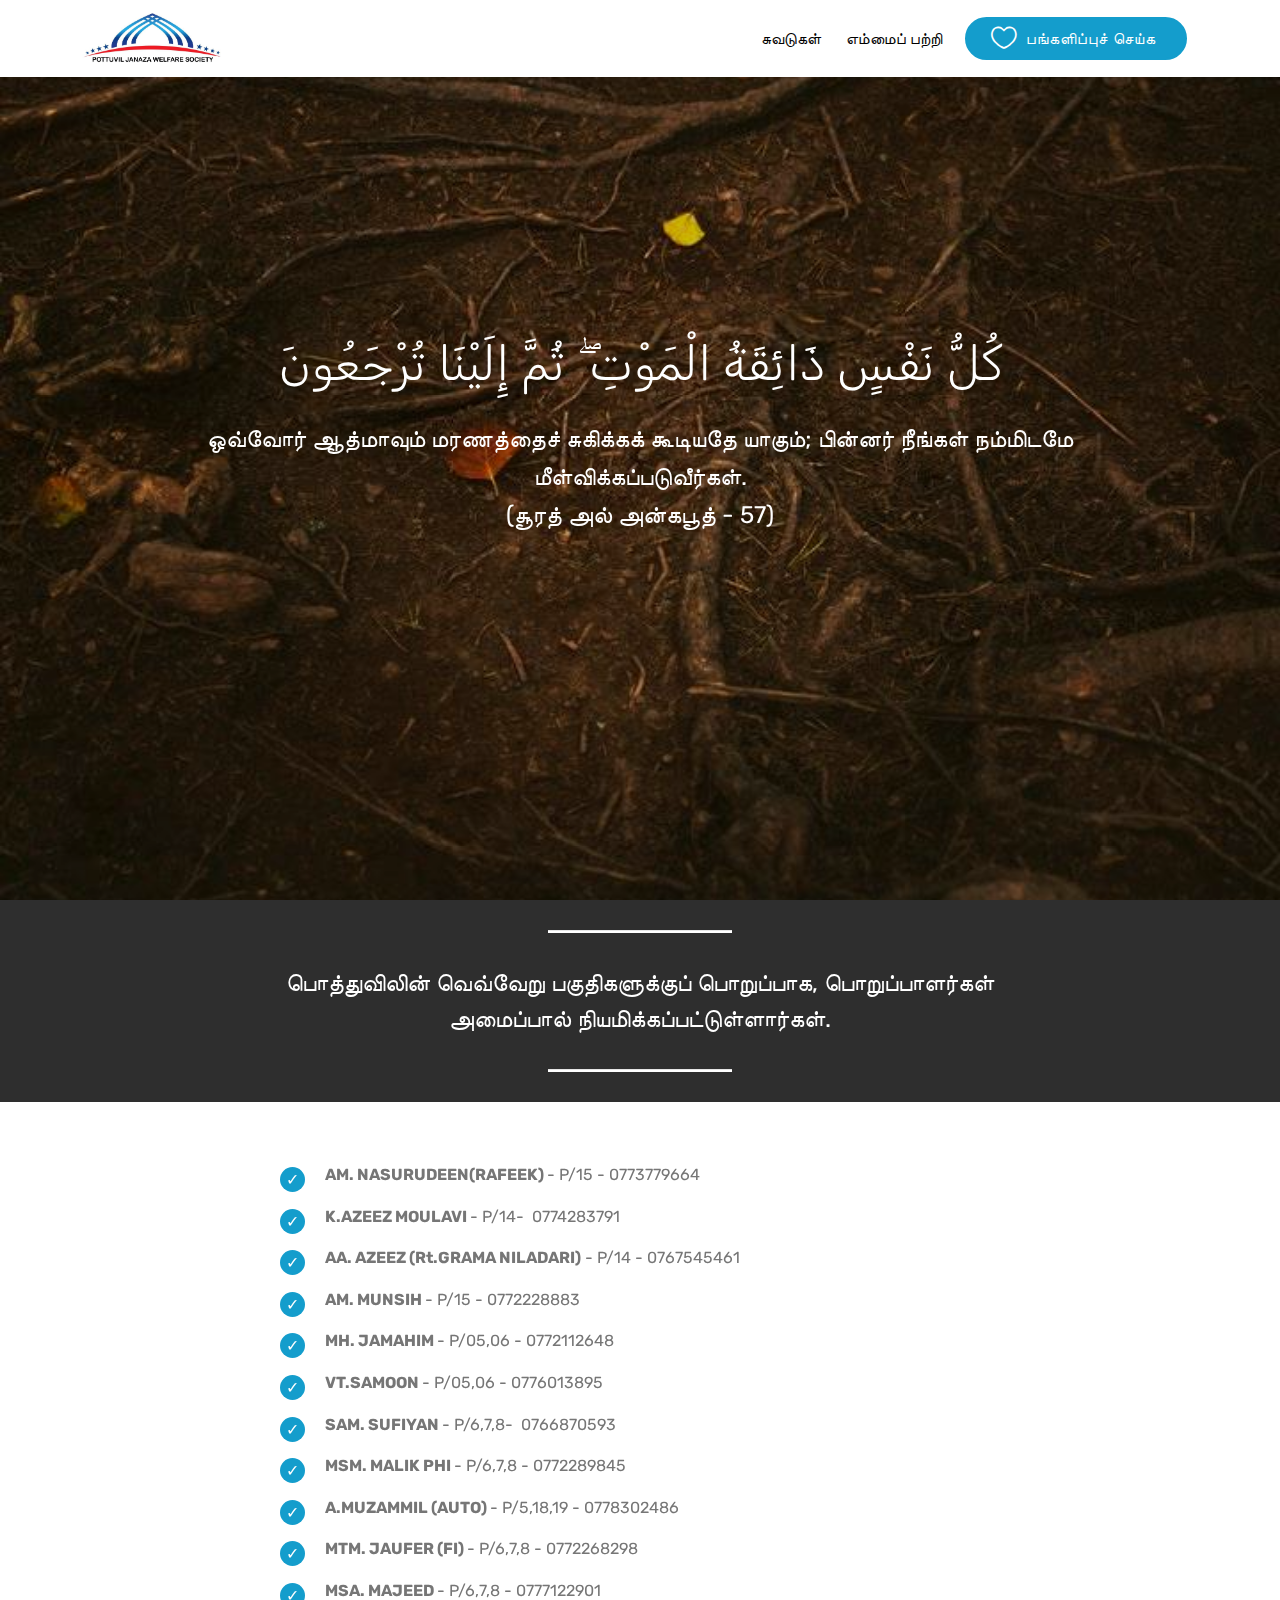
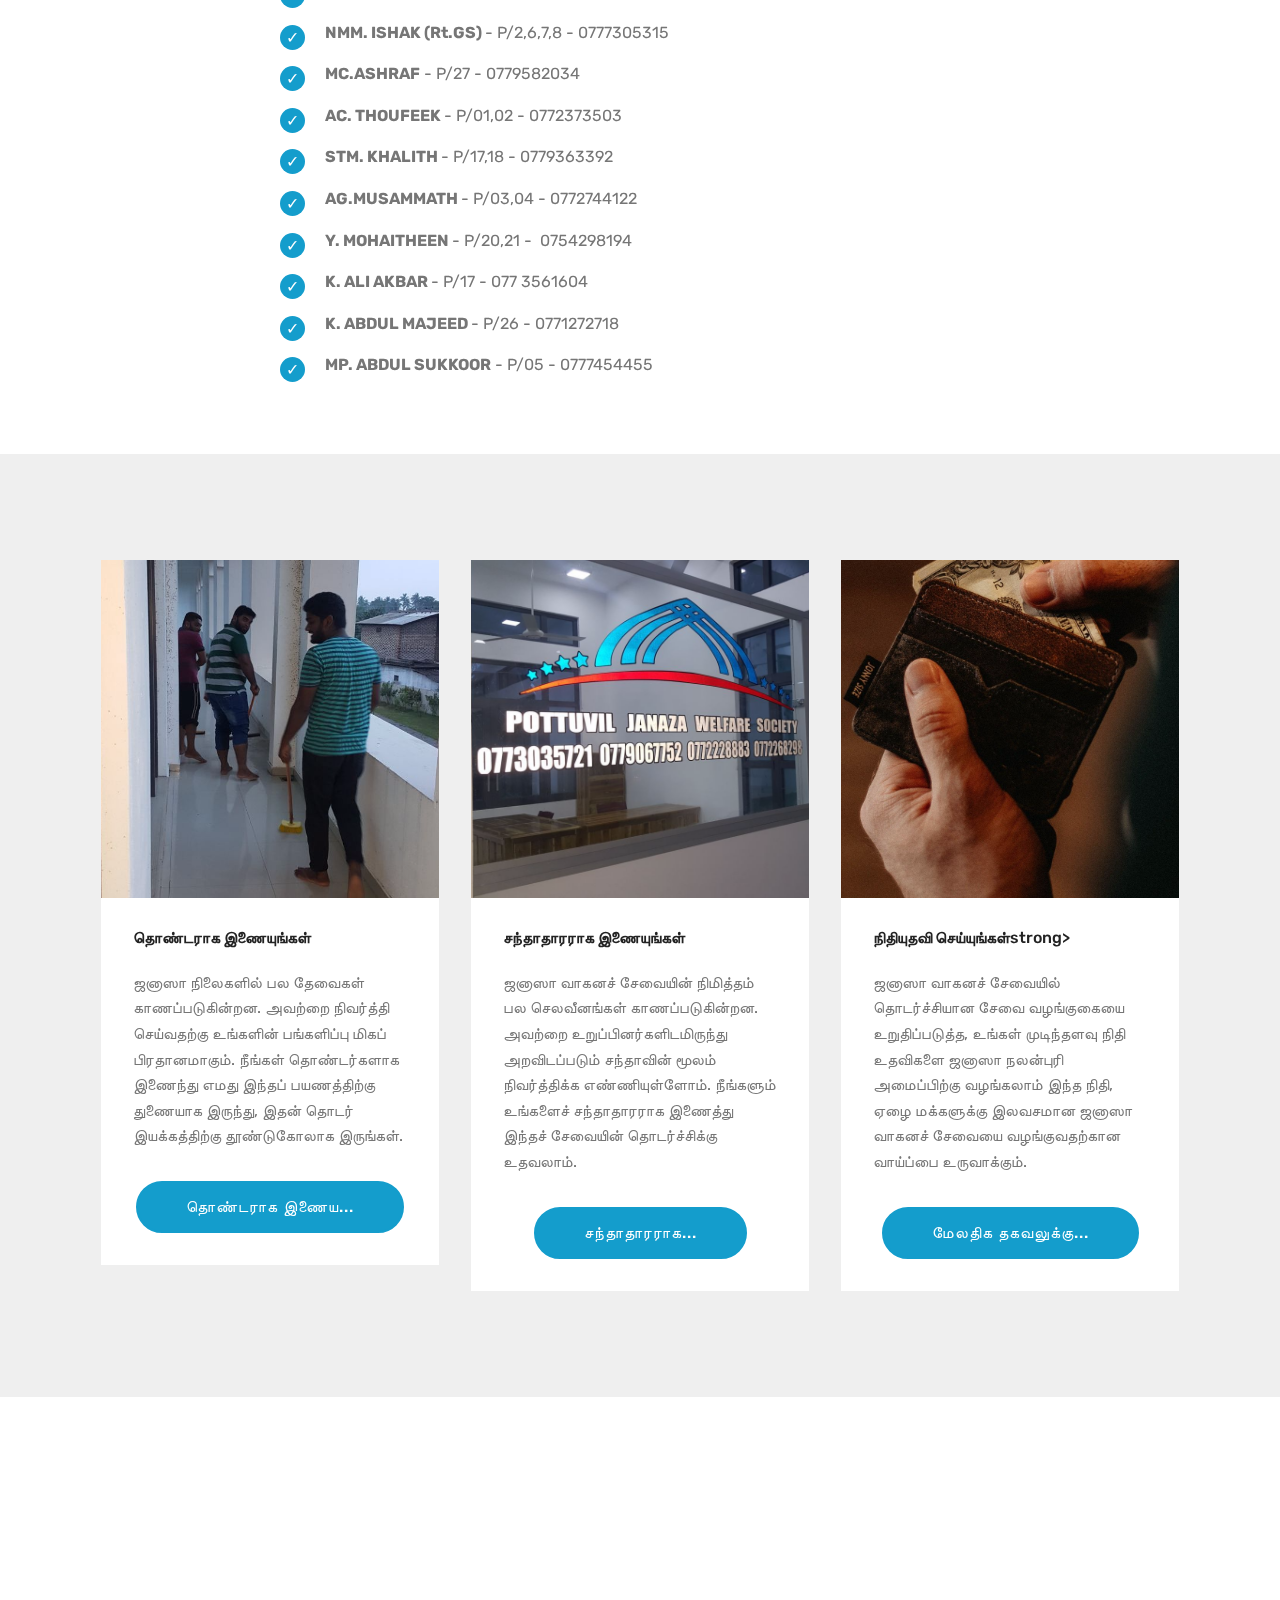
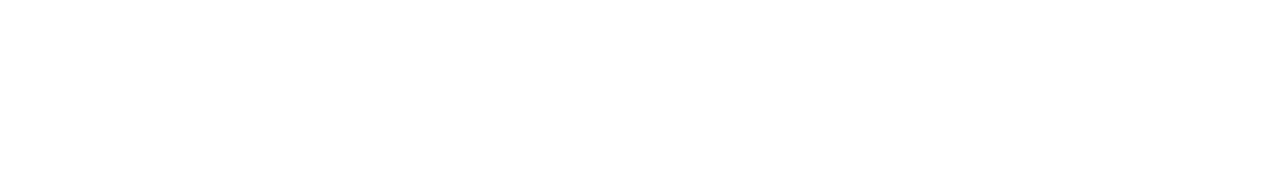
==== commit cd0de755: "new" ====
--- a/index.html
+++ b/index.html
@@ -136,40 +136,40 @@
             <div class="card p-3 col-12 col-md-6 col-lg-4">
                 <div class="card-wrapper">
                     <div class="card-img">
-                        <img src="assets/images/whatsapp-image-2018-03-03-at-6.20.33-pm-720x1280.jpg" alt="Mobirise" title="">
+                        <img src="assets/images/whatsapp-image-2018-03-03-at-6.20.33-pm-720x1280.jpg" alt="PottuvilJWS.org" title="">
                     </div>
                     <div class="card-box">
                         <h4 class="card-title mbr-fonts-style display-7"><strong>தொண்டராக இணையுங்கள்</strong></h4>
                         <p class="mbr-text mbr-fonts-style display-7">
                             ஜனாஸா நிலைகளில் பல தேவைகள் காணப்படுகின்றன. அவற்றை நிவர்த்தி செய்வதற்கு உங்களின் பங்களிப்பு மிகப் பிரதானமாகும். நீங்கள் தொண்டர்களாக இணைந்து எமது இந்தப் பயணத்திற்கு துணையாக இருந்து, இதன் தொடர் இயக்கத்திற்கு தூண்டுகோலாக இருங்கள்.</p>
                     </div>
-                    <div class="mbr-section-btn text-center"><a href="donate.html" class="btn btn-primary display-4">
-                            மேலதிக தகவலுக்கு...</a></div>
+                    <div class="mbr-section-btn text-center"><a href="volunteer.html" class="btn btn-primary display-4">
+                            தொண்டராக இணைய...</a></div>
                 </div>
             </div>
 
             <div class="card p-3 col-12 col-md-6 col-lg-4">
                 <div class="card-wrapper">
                     <div class="card-img">
-                        <img src="assets/images/whatsapp-image-2018-03-03-at-6.20.25-pm1-1280x720.jpg" alt="Mobirise" title="">
+                        <img src="assets/images/whatsapp-image-2018-03-03-at-6.20.25-pm1-1280x720.jpg" alt="PottuvilJWS.org" title="">
                     </div>
                     <div class="card-box">
                         <h4 class="card-title mbr-fonts-style display-7"><strong>சந்தாதாரராக இணையுங்கள்</strong></h4>
                         <p class="mbr-text mbr-fonts-style display-7">ஜனாஸா வாகனச் சேவையின் நிமித்தம் பல செலவீனங்கள் காணப்படுகின்றன. அவற்றை உறுப்பினர்களிடமிருந்து அறவிடப்படும் சந்தாவின் மூலம் நிவர்த்திக்க எண்ணியுள்ளோம். நீங்களும் உங்களைச் சந்தாதாரராக இணைத்து இந்தச் சேவையின் தொடர்ச்சிக்கு உதவலாம்.&nbsp;</p>
                     </div>
-                    <div class="mbr-section-btn text-center"><a href="donate.html" class="btn btn-primary display-4">
-                            மேலதிக தகவலுக்கு...</a></div>
+                    <div class="mbr-section-btn text-center"><a href="subscriber.html" class="btn btn-primary display-4">
+                            சந்தாதாரராக...</a></div>
                 </div>
             </div>
 
             <div class="card p-3 col-12 col-md-6 col-lg-4">
                 <div class="card-wrapper">
                     <div class="card-img">
-                        <img src="assets/images/mbr-1620x1080.jpg" alt="Mobirise" title="">
+                        <img src="assets/images/mbr-1620x1080.jpg" alt="PottuvilJWS.org" title="">
                     </div>
                     <div class="card-box">
                         <h4 class="card-title mbr-fonts-style display-7">
-                            நிதியுதவி செய்யுங்கள்</h4>
+                            <strong>நிதியுதவி செய்யுங்கள்</strong>strong></h4>
                         <p class="mbr-text mbr-fonts-style display-7">
                             ஜனாஸா வாகனச் சேவையில் தொடர்ச்சியான சேவை வழங்குகையை உறுதிப்படுத்த, உங்கள் முடிந்தளவு நிதி உதவிகளை ஜனாஸா நலன்புரி அமைப்பிற்கு வழங்கலாம் இந்த நிதி, ஏழை மக்களுக்கு இலவசமான ஜனாஸா வாகனச் சேவையை வழங்குவதற்கான வாய்ப்பை உருவாக்கும்.</p>
                     </div>
@@ -194,7 +194,7 @@
             <div class="col-12 col-md-3">
                 <div class="media-wrap">
                     <a href="http://pottuviljws.org">
-                        <img src="assets/images/whatsapp-image-2018-03-03-at-11.21.01-am-950x400.jpg" alt="Mobirise" title="">
+                        <img src="assets/images/whatsapp-image-2018-03-03-at-11.21.01-am-950x400.jpg" alt="PottuvilJWS.org" title="">
                     </a>
                 </div>
             </div>
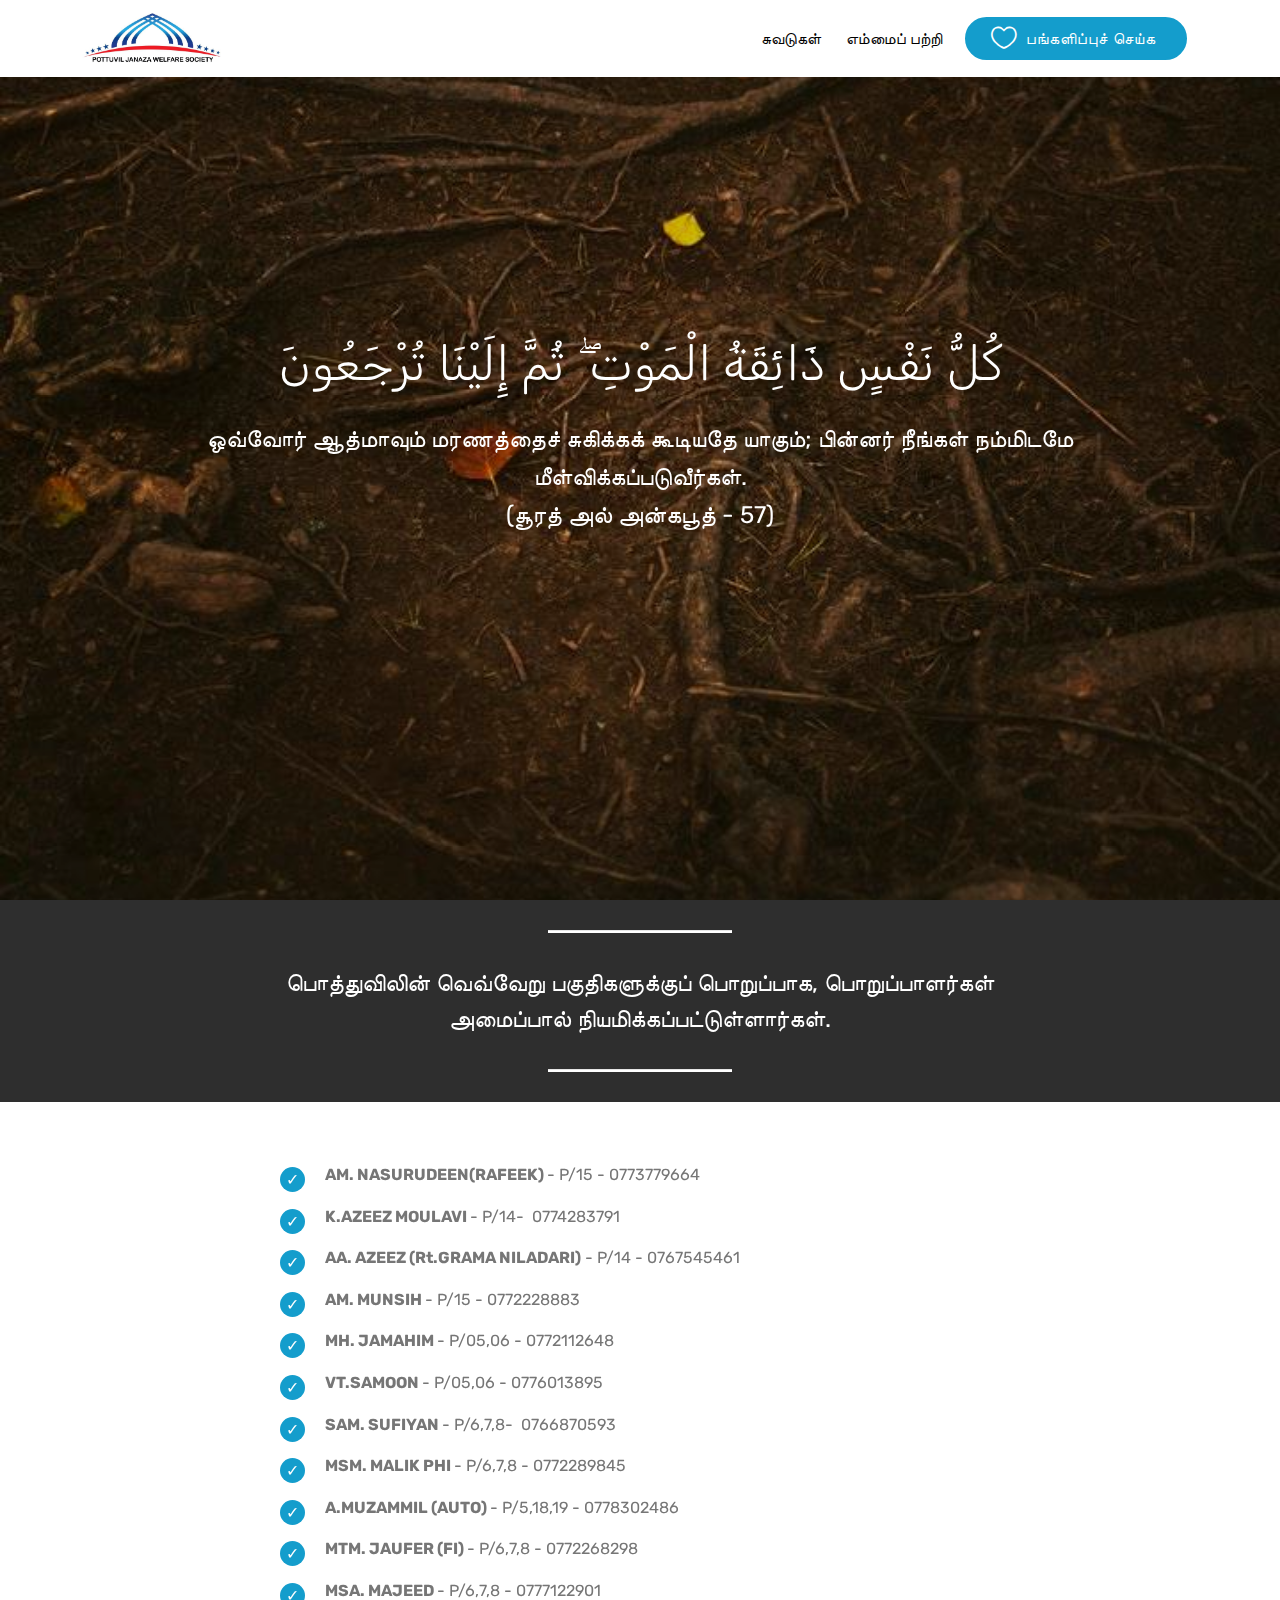
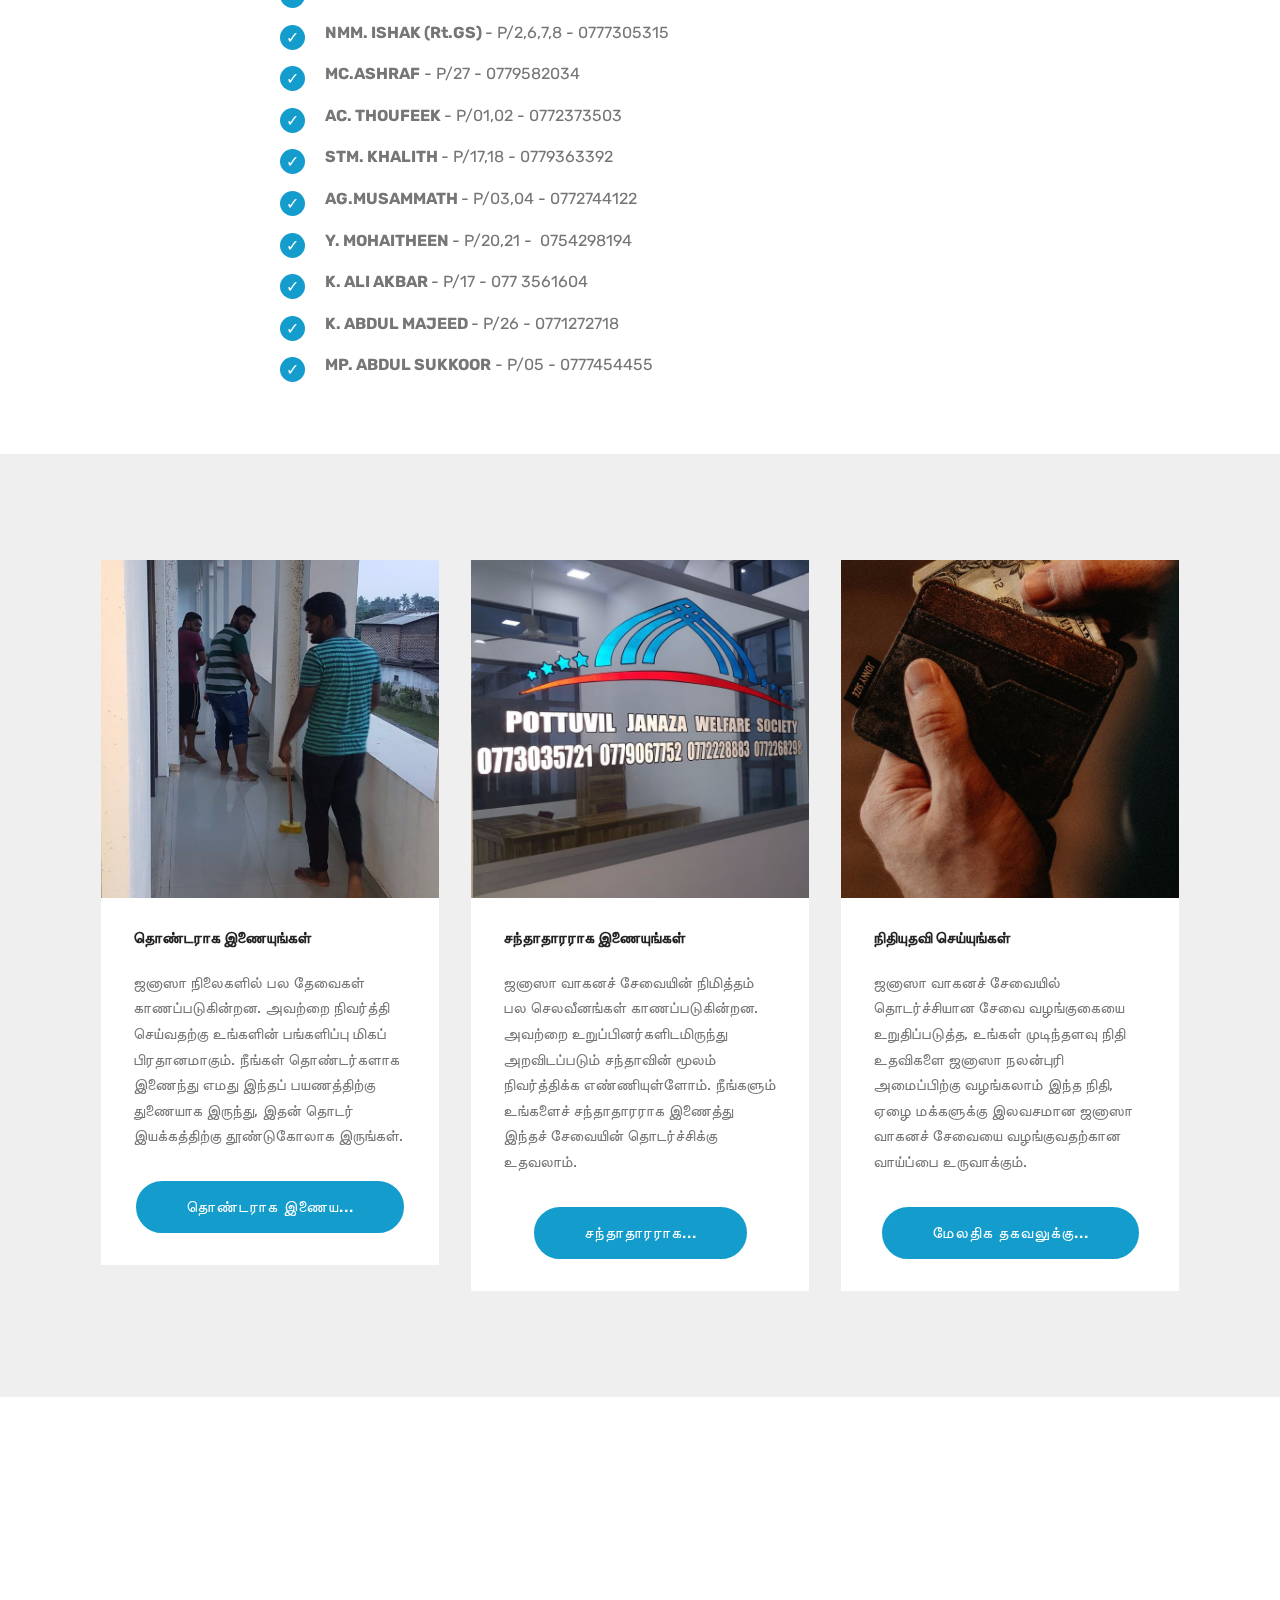
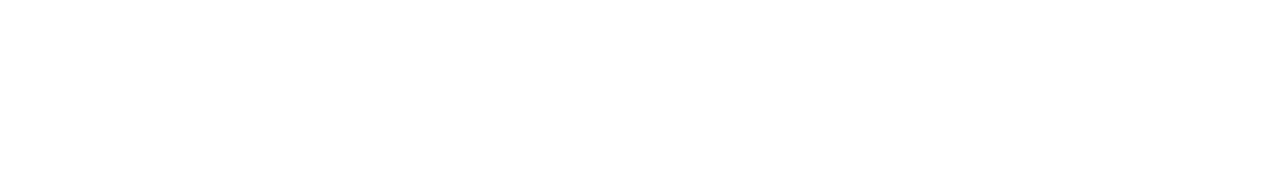
==== commit 6038105f: "updated" ====
--- a/index.html
+++ b/index.html
@@ -169,7 +169,7 @@
                     </div>
                     <div class="card-box">
                         <h4 class="card-title mbr-fonts-style display-7">
-                            <strong>நிதியுதவி செய்யுங்கள்</strong>strong></h4>
+                            <strong>நிதியுதவி செய்யுங்கள்</strong></h4>
                         <p class="mbr-text mbr-fonts-style display-7">
                             ஜனாஸா வாகனச் சேவையில் தொடர்ச்சியான சேவை வழங்குகையை உறுதிப்படுத்த, உங்கள் முடிந்தளவு நிதி உதவிகளை ஜனாஸா நலன்புரி அமைப்பிற்கு வழங்கலாம் இந்த நிதி, ஏழை மக்களுக்கு இலவசமான ஜனாஸா வாகனச் சேவையை வழங்குவதற்கான வாய்ப்பை உருவாக்கும்.</p>
                     </div>
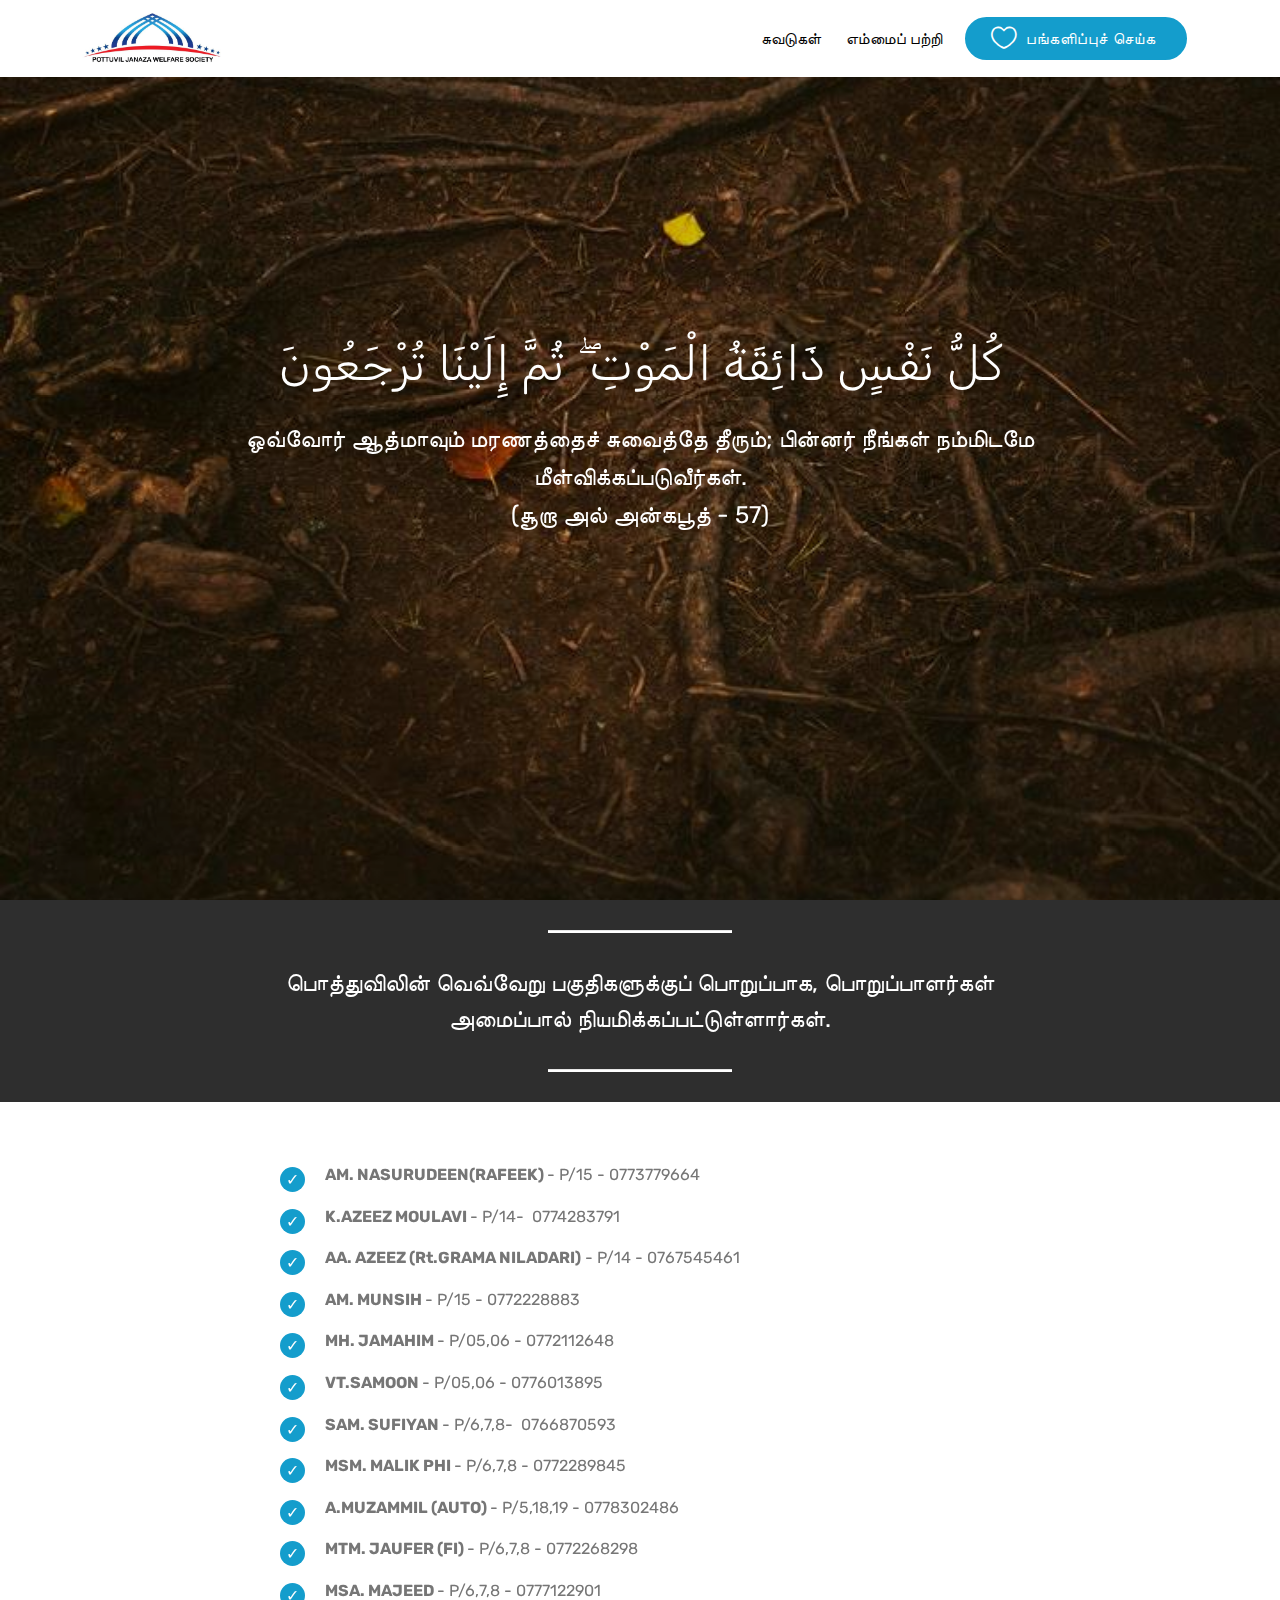
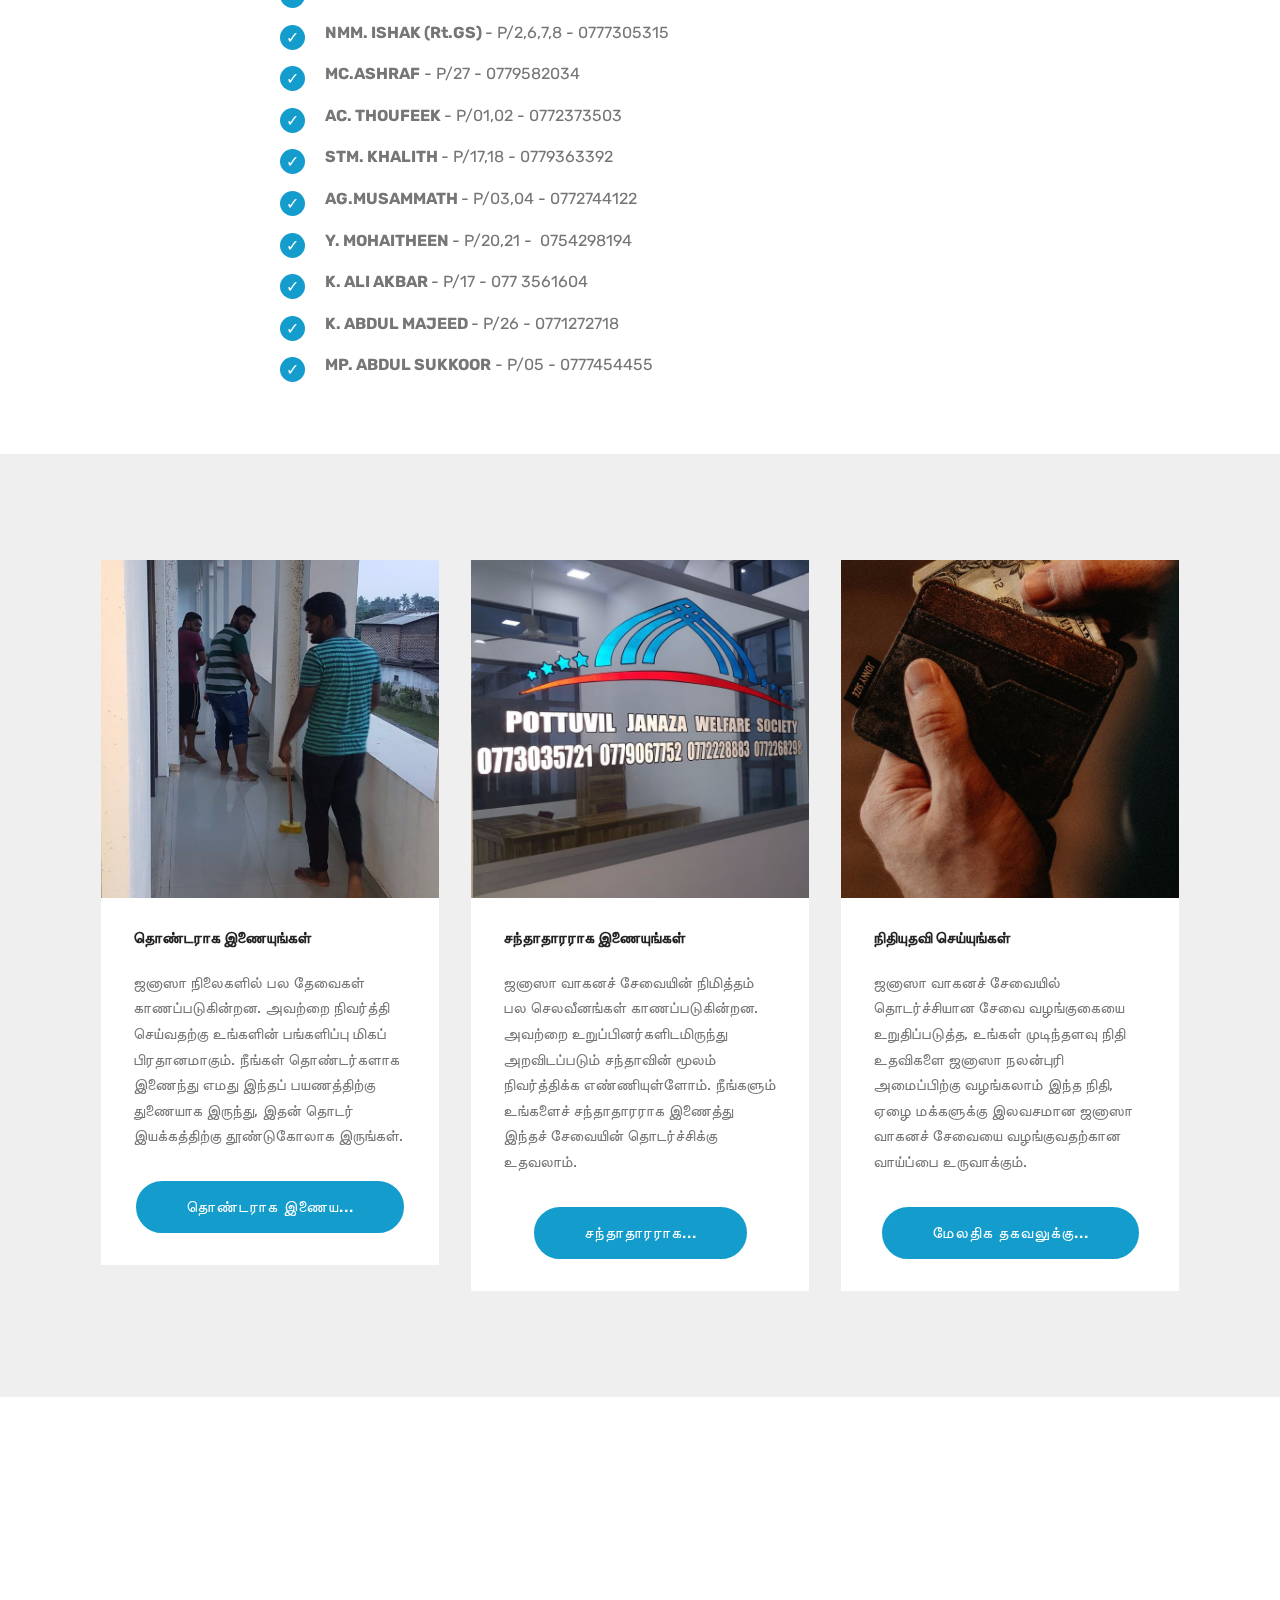
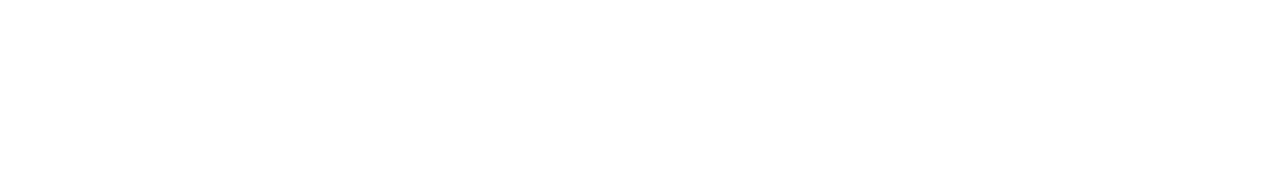
==== commit 5b91736e: "updated meta" ====
--- a/index.html
+++ b/index.html
@@ -4,10 +4,9 @@
  <!-- Site designed & developed by Tharique Azeez @ niram.org -->
   <meta charset="UTF-8">
   <meta http-equiv="X-UA-Compatible" content="IE=edge">
-  <meta name="generator" content="Mobirise v4.6.5, mobirise.com">
   <meta name="viewport" content="width=device-width, initial-scale=1, minimum-scale=1">
   <link rel="shortcut icon" href="assets/images/whatsapp-image-2018-03-03-at-11.21.01-am-950x400.jpg" type="image/x-icon">
-  <meta name="description" content="">
+  <meta name="description" content="பொத்துவில் ஜனாஸா நலன்புரி அமைப்பின் உத்தியோகபூர்வ இணையத்தளம்">
   <title>Pottuvil Janaza Welfare Society</title>
   <link rel="stylesheet" href="assets/web/assets/mobirise-icons/mobirise-icons.css">
   <link rel="stylesheet" href="assets/web/assets/mobirise-icons-bold/mobirise-icons-bold.css">
@@ -72,8 +71,8 @@
             <div class="mbr-white col-md-10">
                 
                 <h3 class="mbr-section-subtitle align-center mbr-light pb-3 mbr-fonts-style display-2">كُلُّ نَفْسٍ ذَائِقَةُ الْمَوْتِ ۖ ثُمَّ إِلَيْنَا تُرْجَعُونَ</h3>
-                <p class="mbr-text align-center pb-3 mbr-fonts-style display-5">ஒவ்வோர் ஆத்மாவும் மரணத்தைச் சுகிக்கக் கூடியதே யாகும்; பின்னர் நீங்கள் நம்மிடமே மீள்விக்கப்படுவீர்கள்.
-<br>(சூரத் அல் அன்கபூத் - 57)</p>
+                <p class="mbr-text align-center pb-3 mbr-fonts-style display-5">ஒவ்வோர் ஆத்மாவும் மரணத்தைச் சுவைத்தே தீரும்; பின்னர் நீங்கள் நம்மிடமே மீள்விக்கப்படுவீர்கள்.
+<br>(சூறா அல் அன்கபூத் - 57)</p>
                 
             </div>
         </div>
@@ -203,7 +202,7 @@
                     Address
                 </h5>
                 <p class="mbr-text">
-                    Pottuvil Grand Jummah Masjid,<br>Pottuvil. <br>PC 32500</p>
+                    Pottuvil Grand Jummah Masjid,<br>Pottuvil. <br>Sri Lanka<br>PC 32500</p>
             </div>
             <div class="col-12 col-md-3 mbr-fonts-style display-7">
                 <h5 class="pb-3">
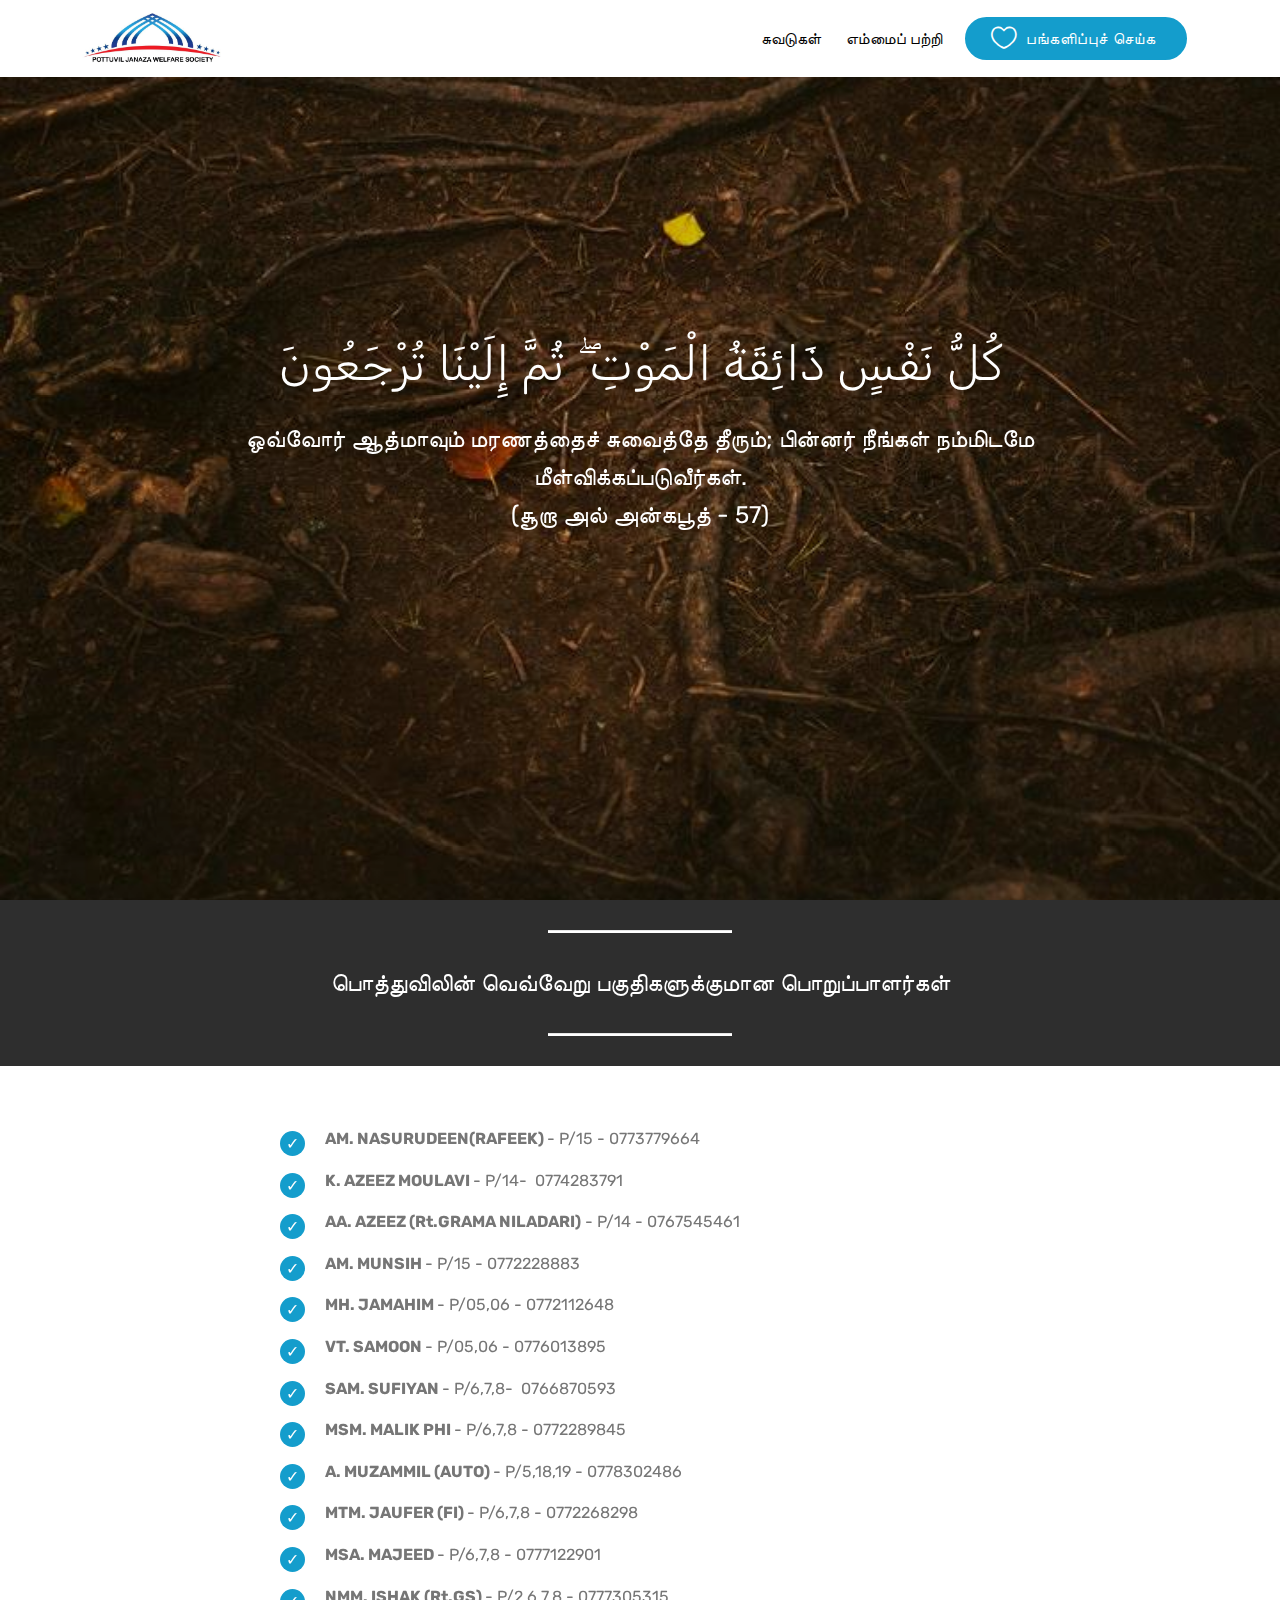
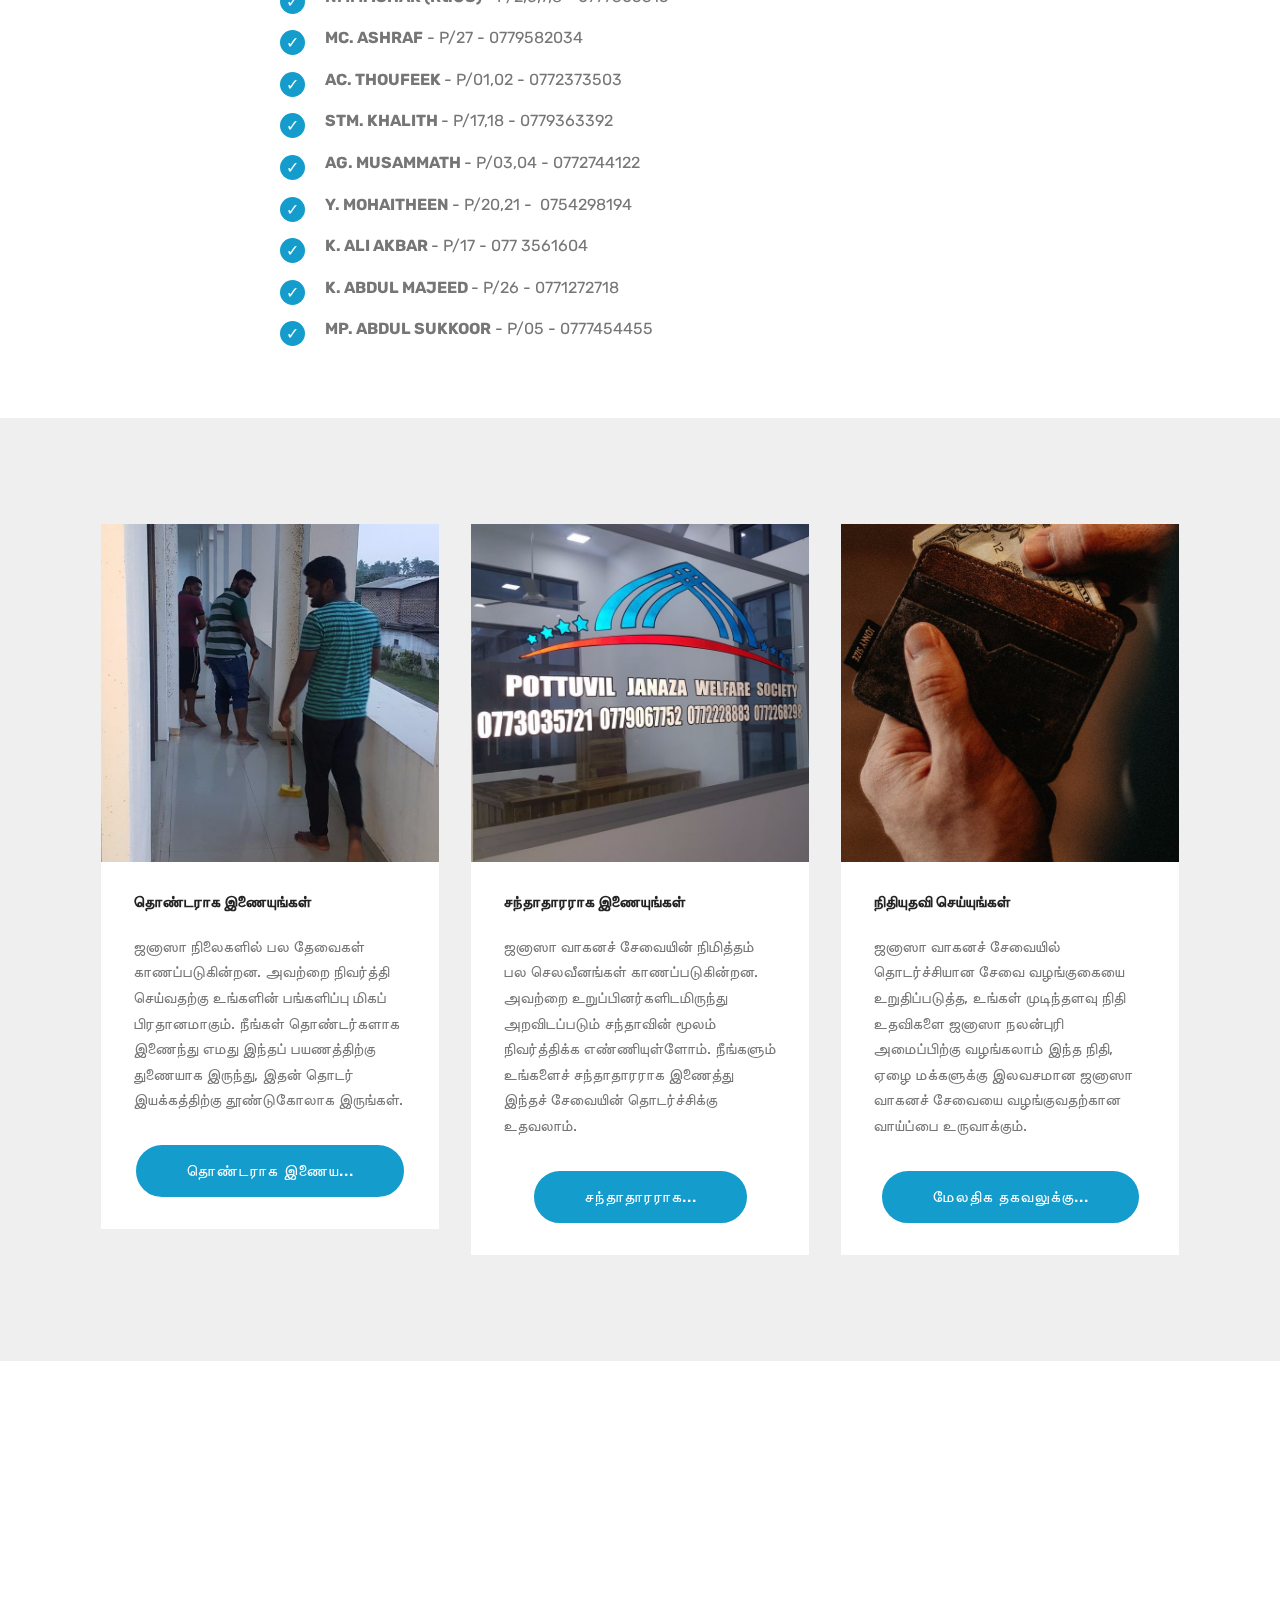
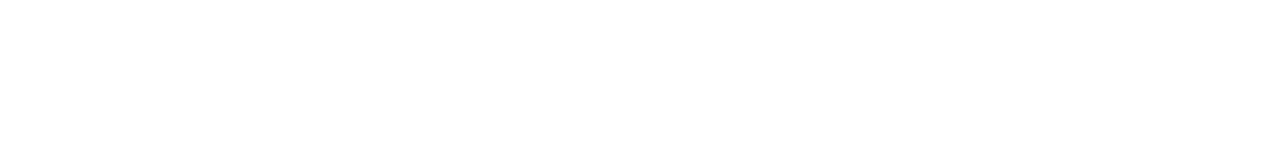
==== commit 87b7214c: "updated content" ====
--- a/index.html
+++ b/index.html
@@ -87,7 +87,7 @@
     <div class="container">
         <div class="inner-container" style="width: 66%;">
             <hr class="line" style="width: 25%;">
-            <div class="section-text align-center mbr-white mbr-fonts-style display-5">பொத்துவிலின் வெவ்வேறு பகுதிகளுக்குப் பொறுப்பாக, பொறுப்பாளர்கள் அமைப்பால் நியமிக்கப்பட்டுள்ளார்கள்.</div>
+            <div class="section-text align-center mbr-white mbr-fonts-style display-5">பொத்துவிலின் வெவ்வேறு பகுதிகளுக்குமான பொறுப்பாளர்கள்</div>
             <hr class="line" style="width: 25%;">
         </div>
     </div>
@@ -101,21 +101,21 @@
             <div class="mbr-text counter-container col-12 col-md-8 mbr-fonts-style display-7">
                 <ul>
                     <li><strong>AM. NASURUDEEN(RAFEEK) </strong>- P/15 - 0773779664</li>
-                    <li><strong>K.AZEEZ MOULAVI </strong>- P/14- &nbsp;0774283791
+                    <li><strong>K. AZEEZ MOULAVI </strong>- P/14- &nbsp;0774283791
 </li><li><strong>AA. AZEEZ (Rt.GRAMA NILADARI)</strong> - P/14 - 0767545461
 </li><li><strong>AM. MUNSIH </strong>- P/15 - 0772228883
 </li><li><strong>MH. JAMAHIM </strong>- P/05,06 - 0772112648
-</li><li><strong>VT.SAMOON </strong>- P/05,06 - 0776013895
+</li><li><strong>VT. SAMOON </strong>- P/05,06 - 0776013895
 </li><li><strong>SAM. SUFIYAN </strong>- P/6,7,8- &nbsp;0766870593
 </li><li><strong>MSM. MALIK PHI </strong>- P/6,7,8 - 0772289845
-</li><li><strong>A.MUZAMMIL (AUTO) </strong>- P/5,18,19 - 0778302486
+</li><li><strong>A. MUZAMMIL (AUTO) </strong>- P/5,18,19 - 0778302486
 </li><li><strong>MTM. JAUFER (FI) </strong>- P/6,7,8 - 0772268298
 </li><li><strong>MSA. MAJEED </strong>- P/6,7,8 - 0777122901
 </li><li><strong>NMM. ISHAK (Rt.GS) </strong>- P/2,6,7,8 - 0777305315
-</li><li><strong>MC.ASHRAF</strong> - P/27 - 0779582034
+</li><li><strong>MC. ASHRAF</strong> - P/27 - 0779582034
 </li><li><strong>AC. THOUFEEK </strong>- P/01,02 - 0772373503
 </li><li><strong>STM. KHALITH </strong>- P/17,18 - 0779363392
-</li><li><strong>AG.MUSAMMATH </strong>- P/03,04 - 0772744122
+</li><li><strong>AG. MUSAMMATH </strong>- P/03,04 - 0772744122
 </li><li><strong>Y. MOHAITHEEN </strong>- P/20,21 - &nbsp;0754298194
 </li><li><strong>K. ALI AKBAR </strong>- P/17 - 077 3561604
 </li><li><strong>K. ABDUL MAJEED </strong>- P/26 - 0771272718</li><li><strong>MP. ABDUL SUKKOOR</strong> - P/05 - 0777454455</li>
@@ -215,8 +215,8 @@
             </div>
             <div class="col-12 col-md-3 mbr-fonts-style display-7">
                 <h5 class="pb-3">சிந்தனைக்கு...</h5>
-                <p class="mbr-text">ஒவ்வோர் ஆத்மாவும் மரணத்தைச் சுகிக்கக் கூடியதே யாகும்; பின்னர் நீங்கள் நம்மிடமே மீள்விக்கப்படுவீர்கள்.
-<br>(சூரத் அல் அன்கபூத் - 57)&nbsp;<br></p>
+                <p class="mbr-text">ஒவ்வோர் ஆத்மாவும் மரணத்தைச் சுவைத்தே தீரும்; பின்னர் நீங்கள் நம்மிடமே மீள்விக்கப்படுவீர்கள்.
+<br>(சூறா அல் அன்கபூத் - 57)&nbsp;<br></p>
             </div>
         </div>
         <div class="footer-lower">
